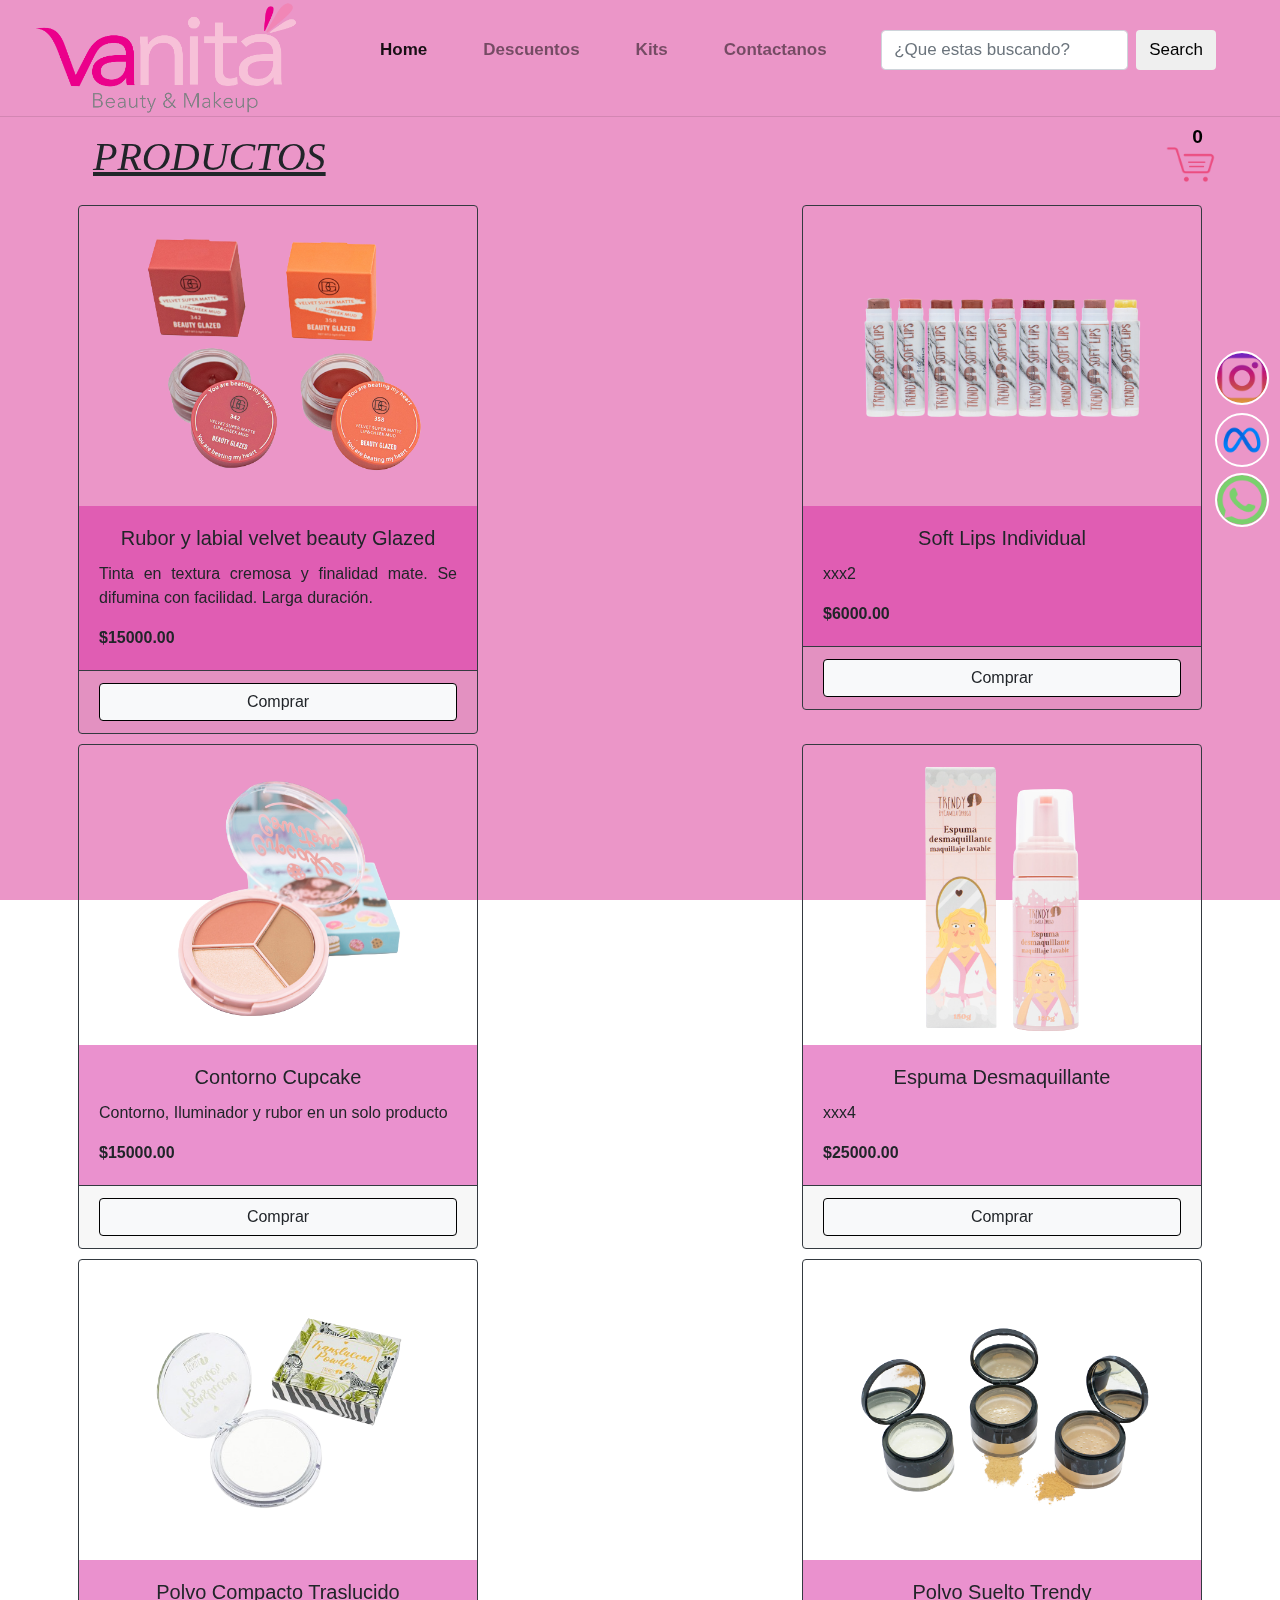
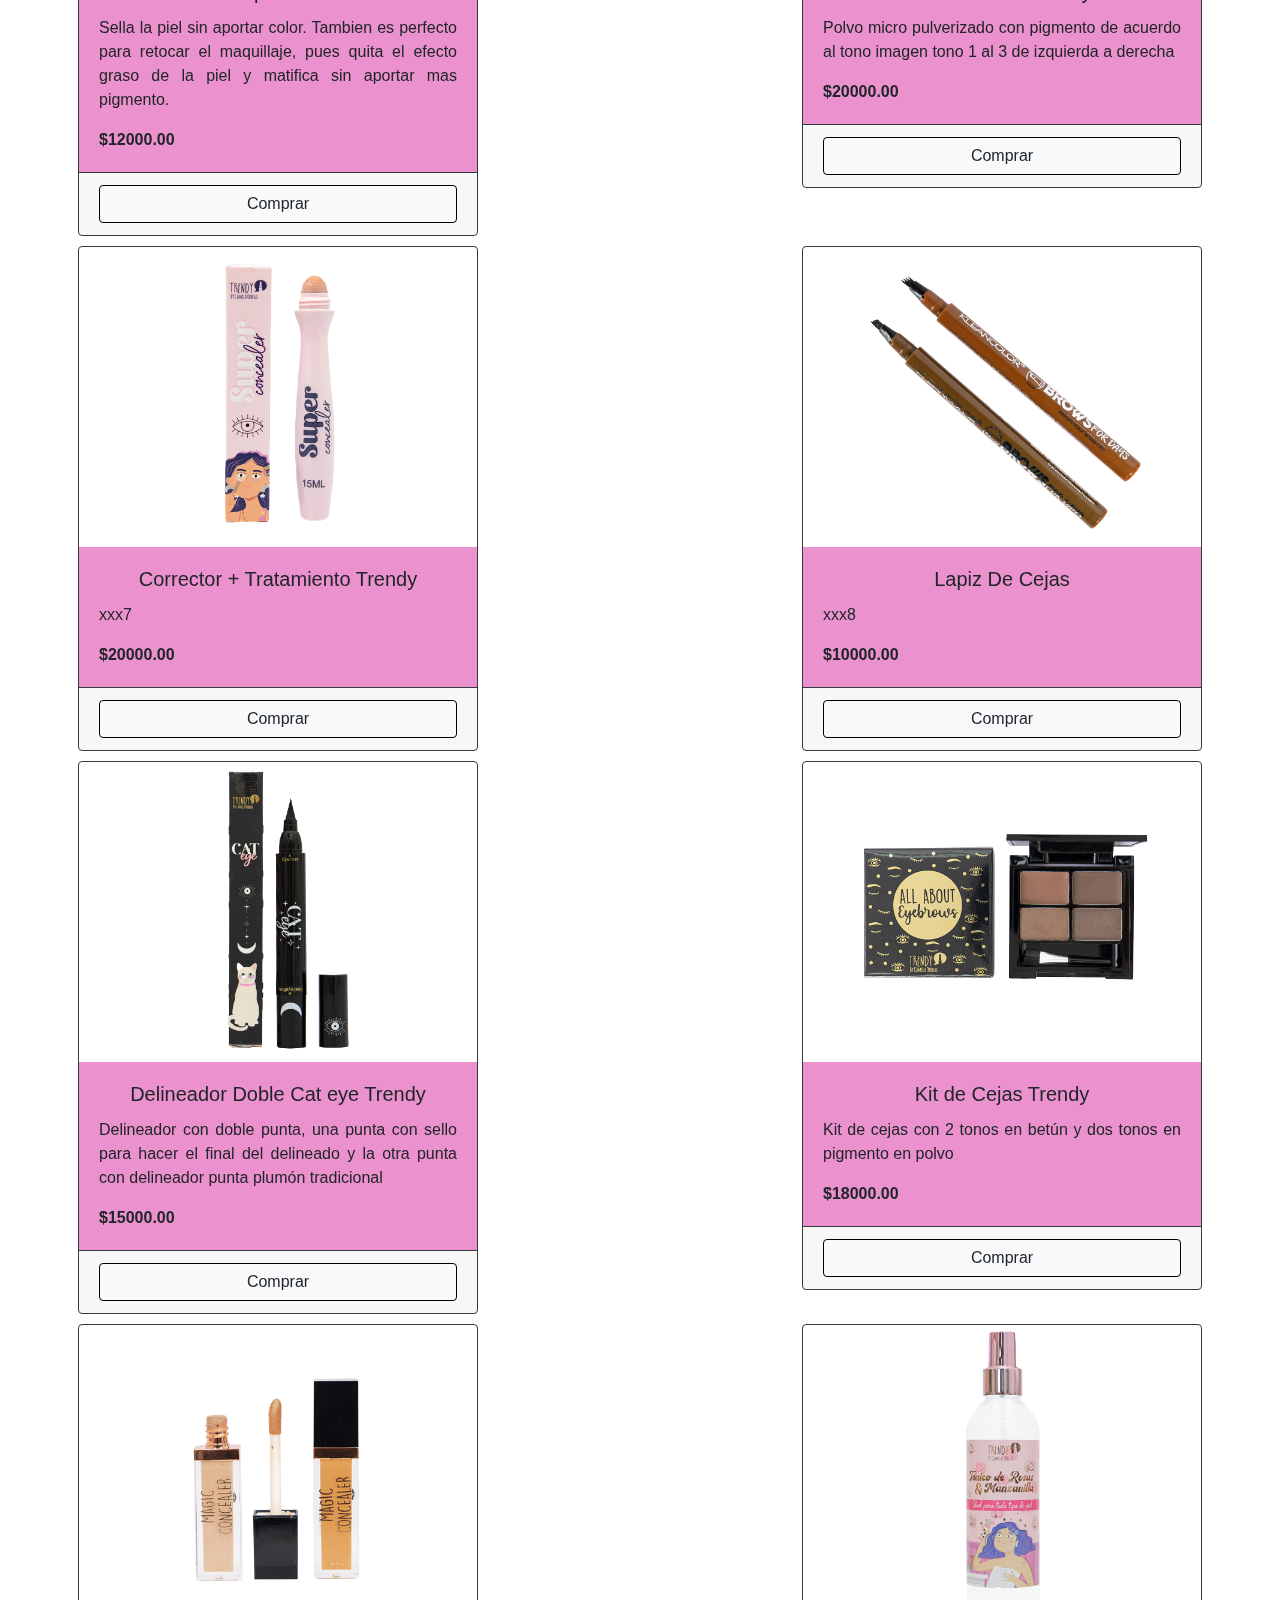
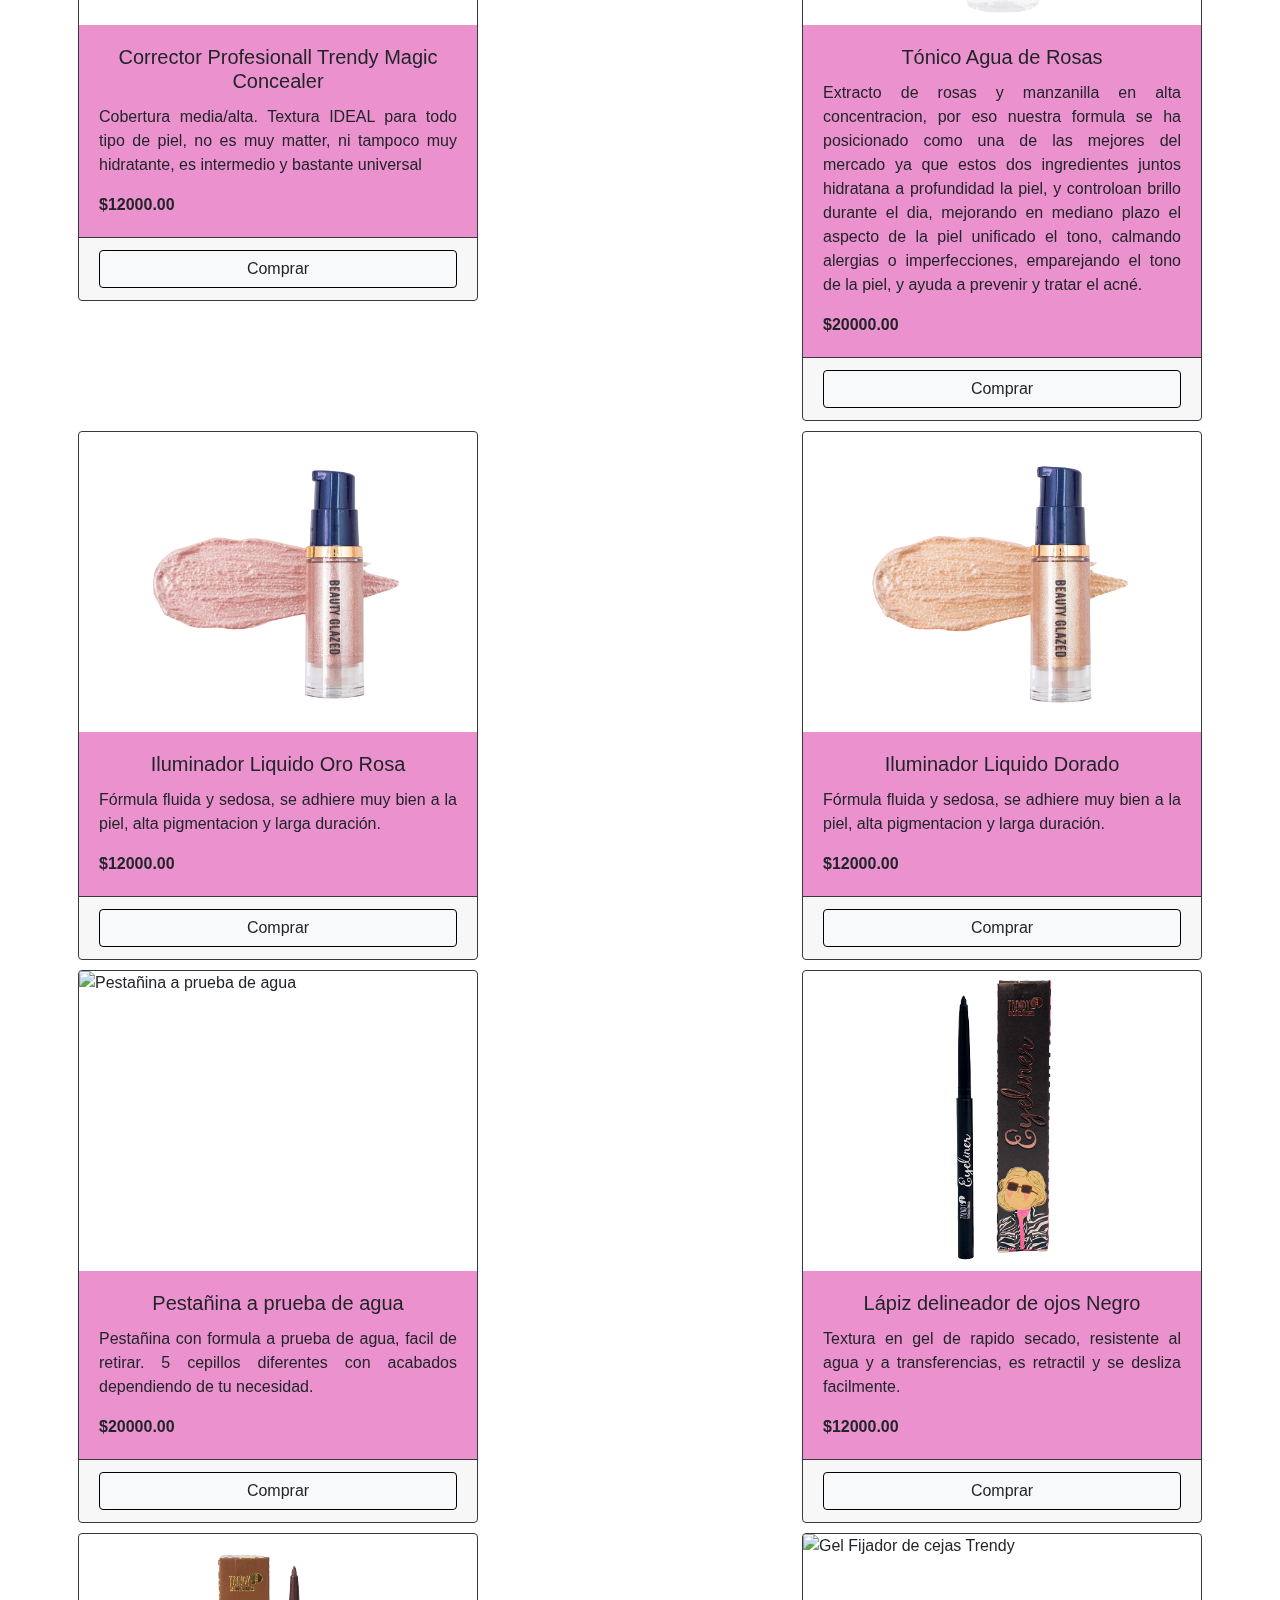
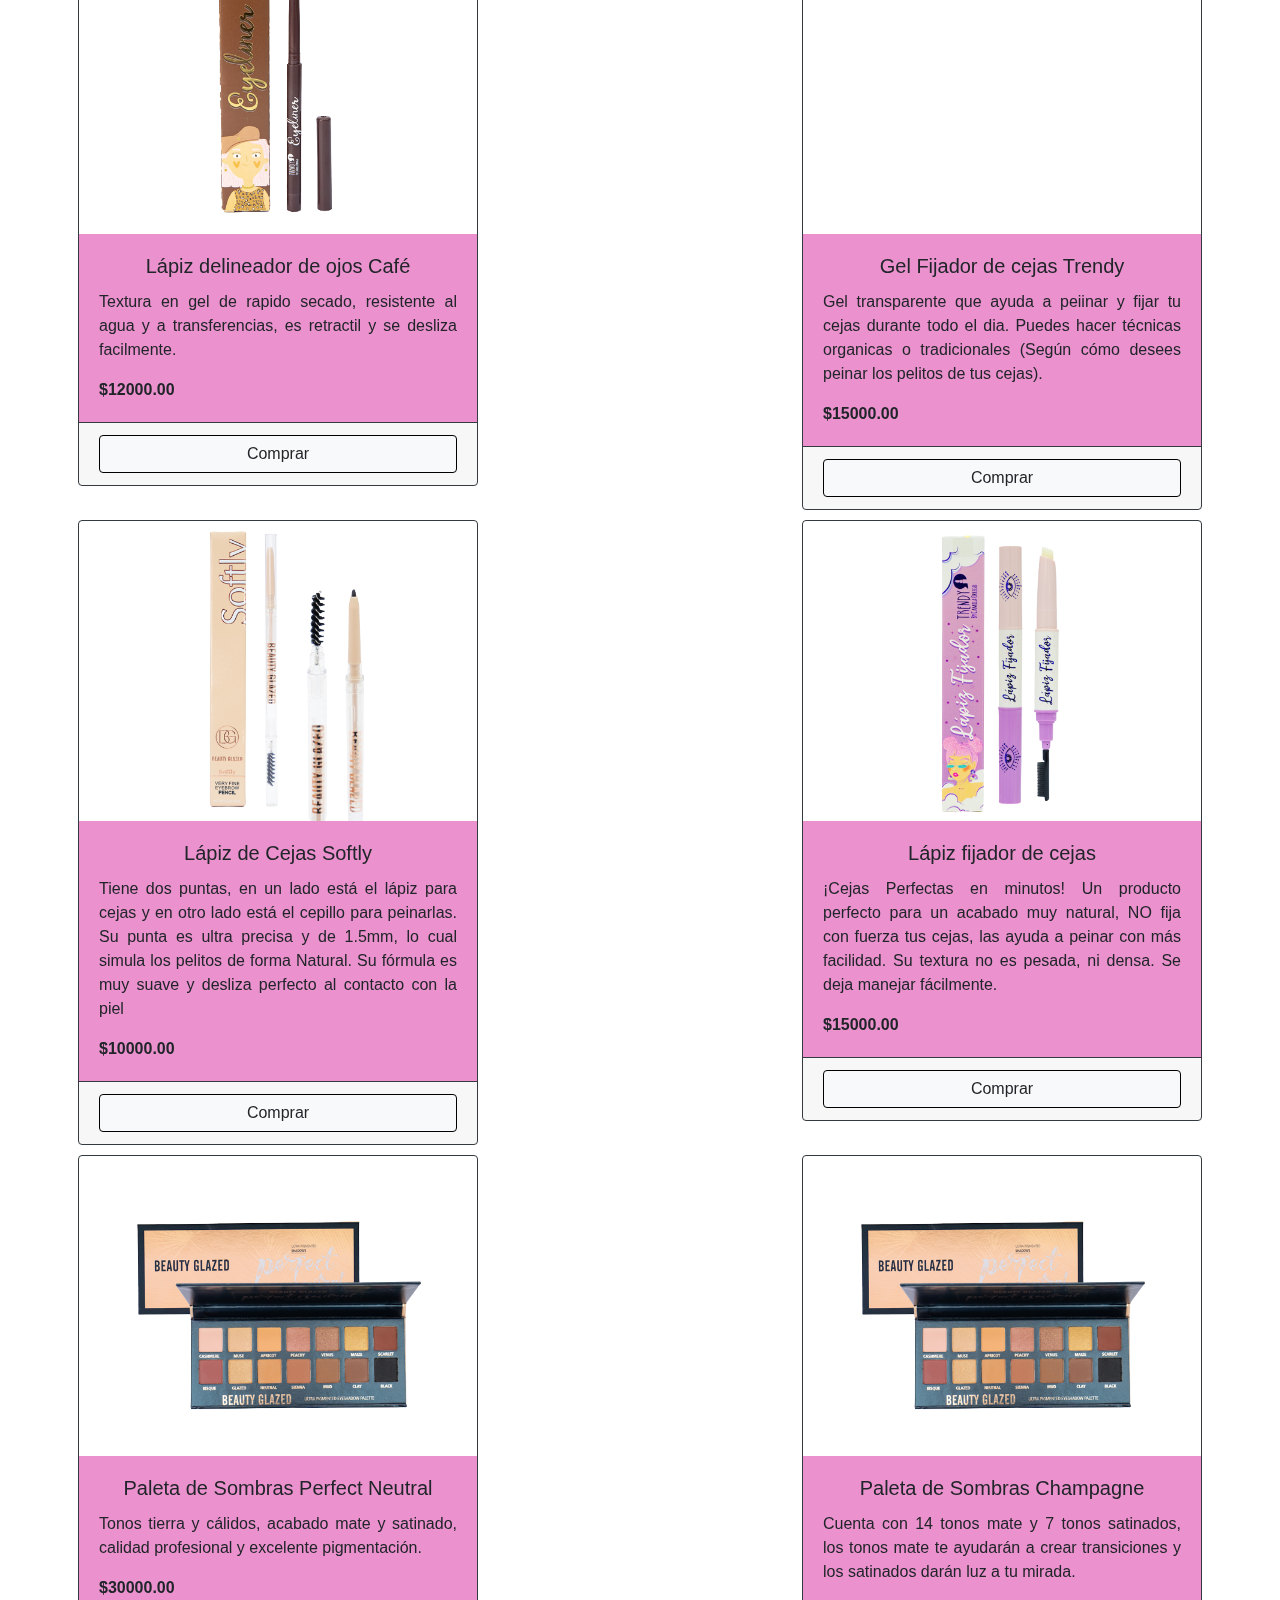
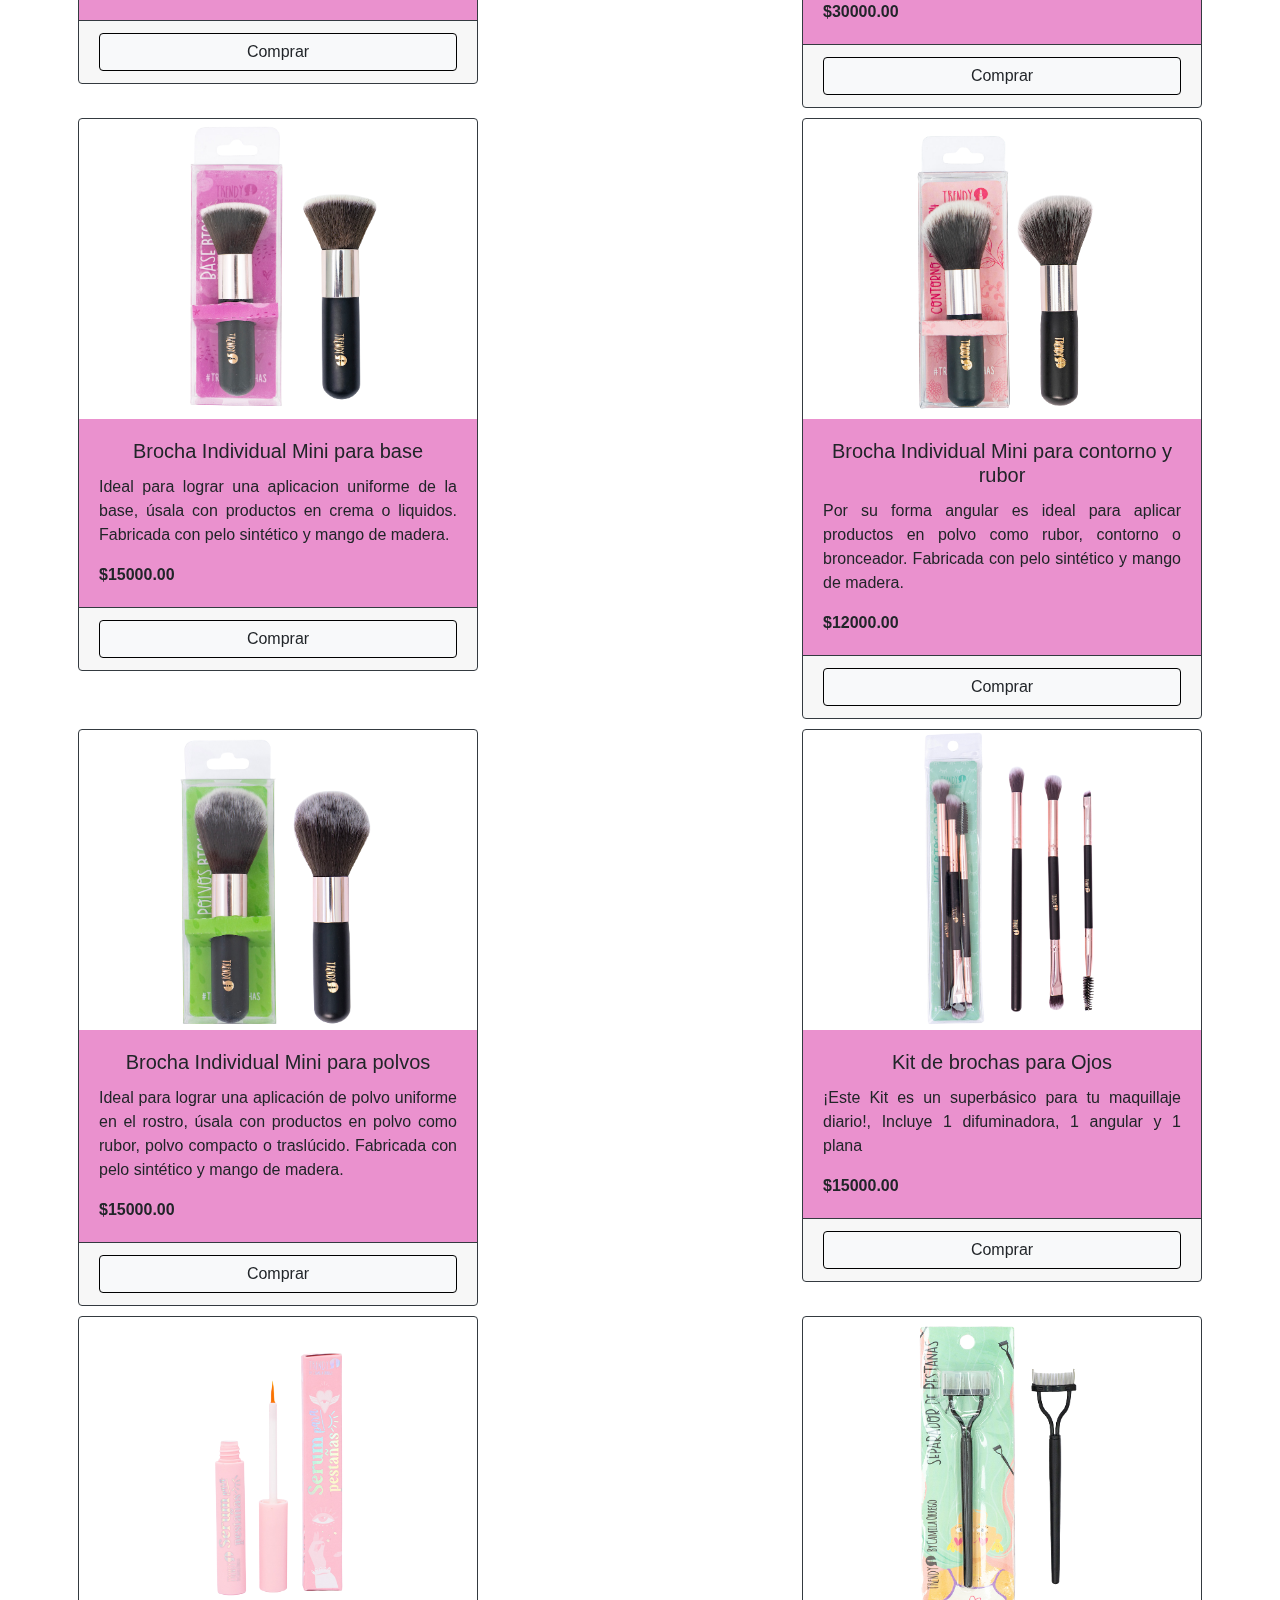
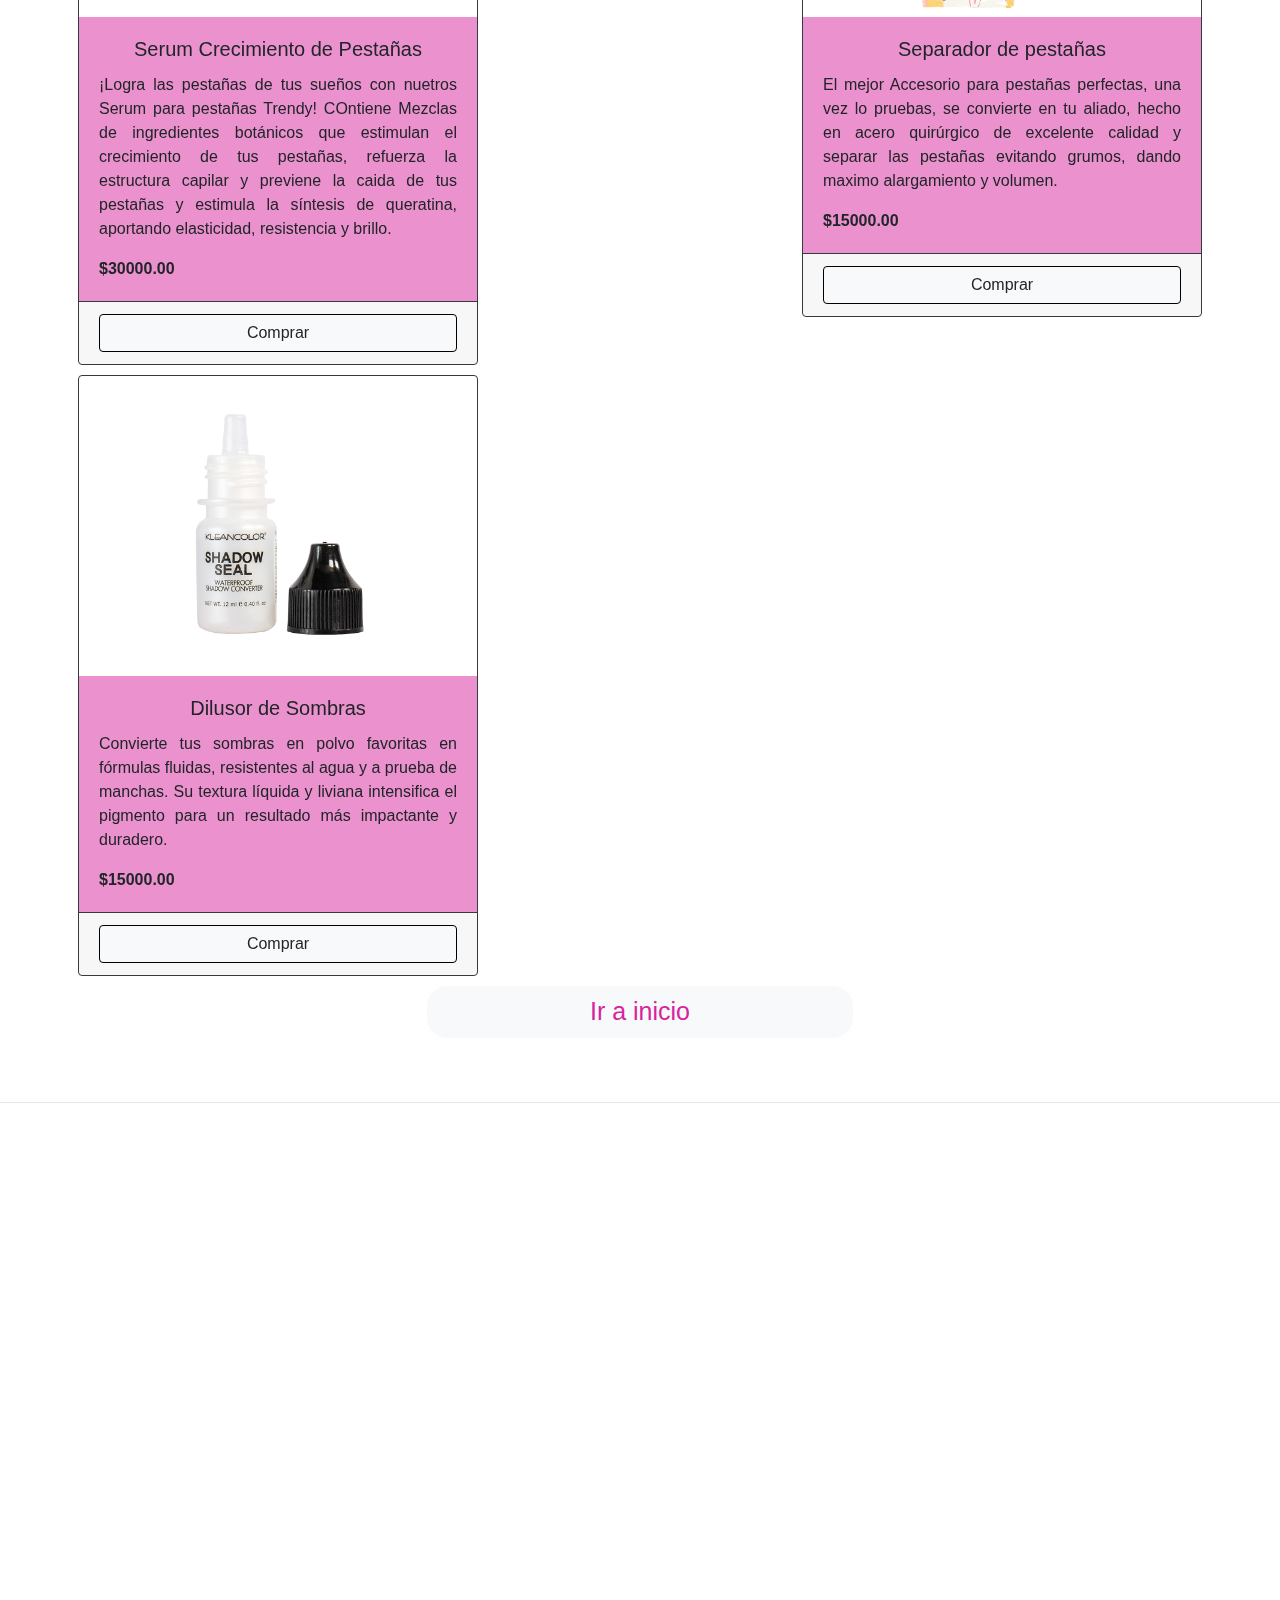
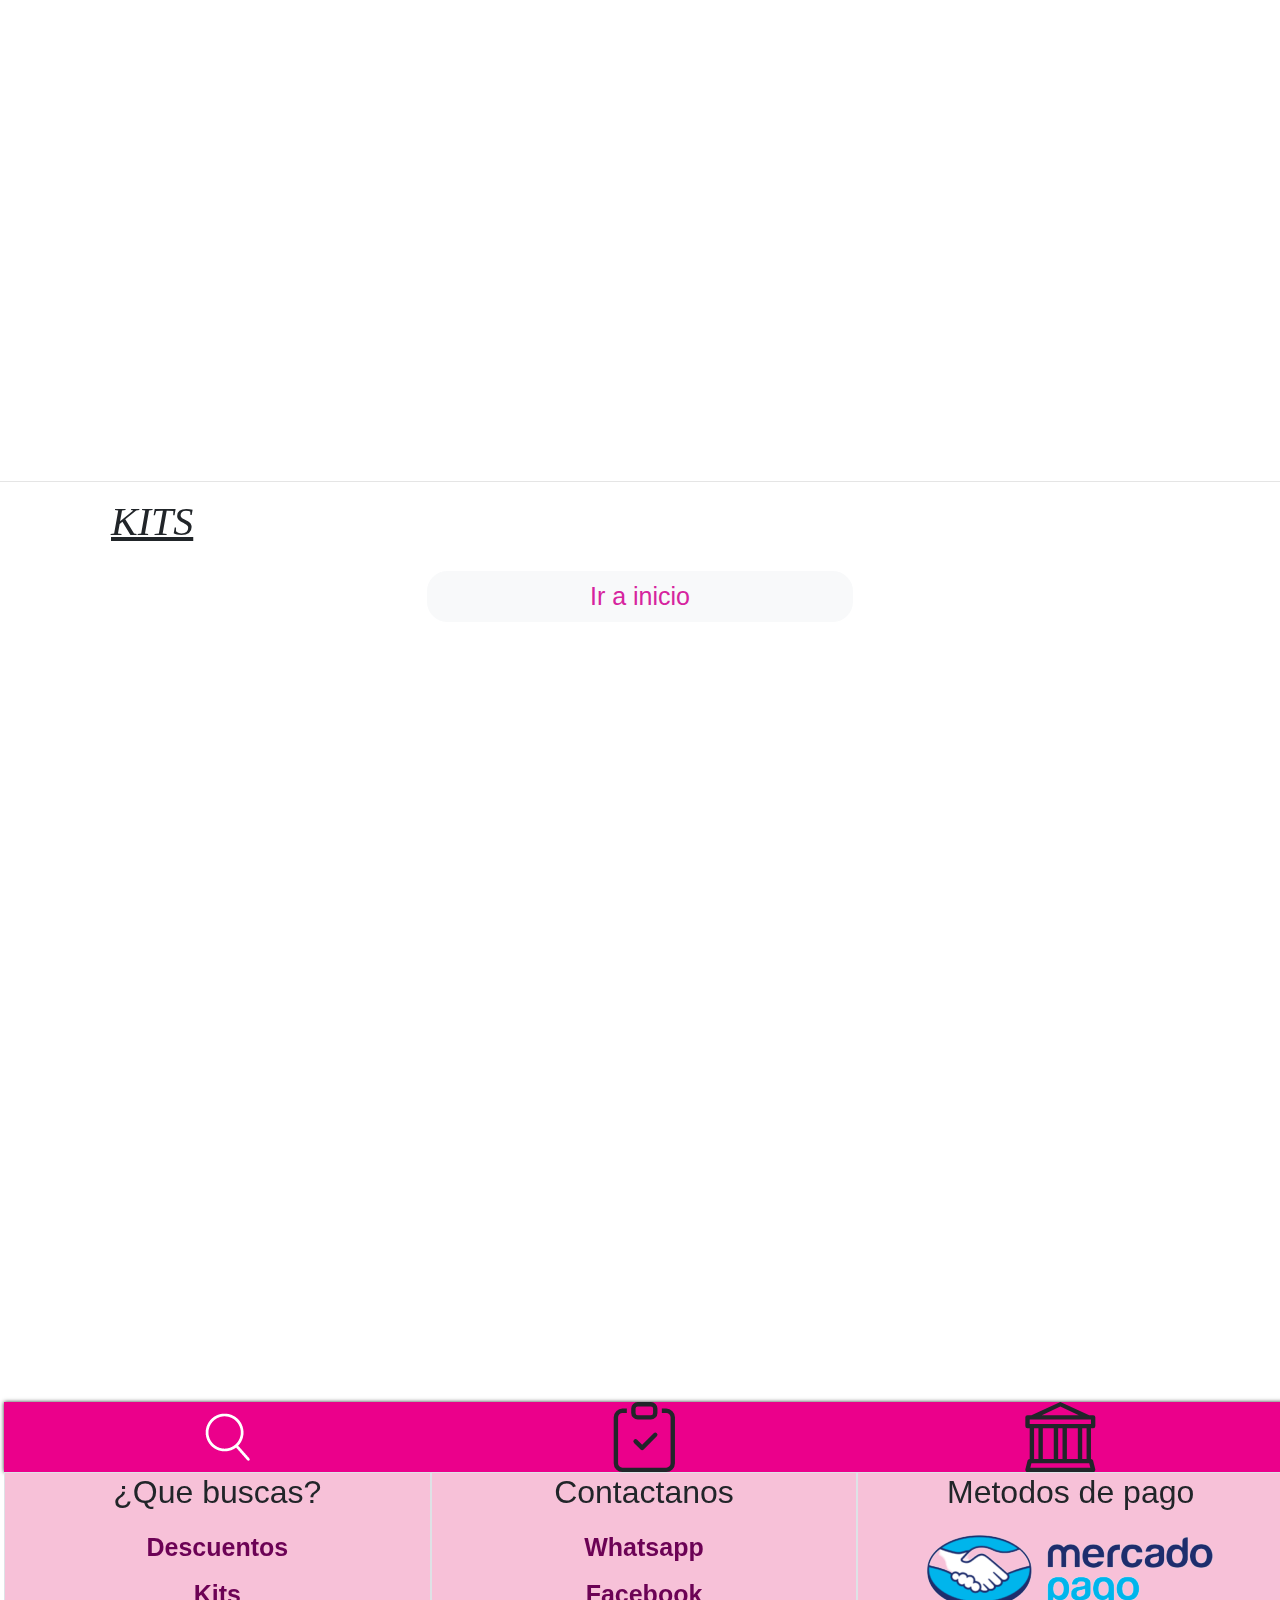
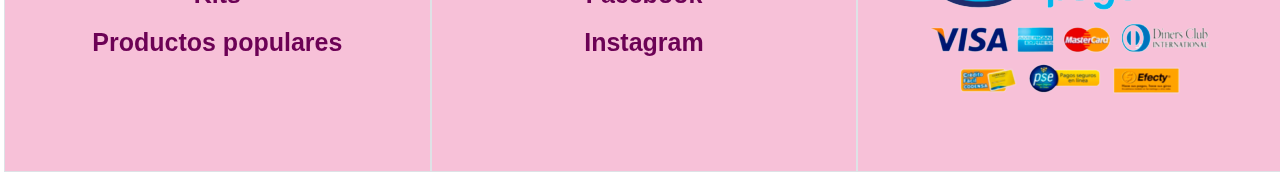
==== productos.html @ 59b14d23 "progress modal" ====
<!DOCTYPE html>
<html lang="en">
  <head>
    <!-- Required meta tags -->
    <meta charset="utf-8" />
    <meta
      name="viewport"
      content="width=device-width, initial-scale=1, shrink-to-fit=no"
    />
    <link rel="stylesheet" href="styles.css" />
    <link rel="stylesheet" href="stylesjsmanipulation.css" />
    <!-- Bootstrap CSS -->
    <link
      rel="stylesheet"
      href="https://cdn.jsdelivr.net/npm/bootstrap@4.0.0/dist/css/bootstrap.min.css"
      integrity="sha384-Gn5384xqQ1aoWXA+058RXPxPg6fy4IWvTNh0E263XmFcJlSAwiGgFAW/dAiS6JXm"
      crossorigin="anonymous"
    />

    <title>Vanita Beauty & Makeup</title>
    <link rel="icon" type="icon" href="./img/vanita insumo-positivo.png" />
  </head>
  <body>
    <!--START MODAL-->

    <!-- <div id="myModal" class="modal fade bd-example-modal-lg" tabindex="-1" role="dialog" aria-labelledby="myLargeModalLabel" aria-hidden="true" data-backdrop="static" data-keyboard="false">
      <div class="modal-dialog modal-xl">
        <div class="row"></div>
        <h2 class="col-11"><i>Carrito de compras</i></h2>
        <span id="cerrarCarrito" class="col-1" data-dismiss="modal" aria-label="close">
          <img src="img/cerrar-40.png"/>
        </span>
        <div class="modal-content">...</div>
        
        <p class="precioProducto">
          Precio Total: $<span id="precioTotal">0</span>
        </p>
        <button id="vaciar-carrito" class="boton-agregar">Vaciar Carrito</button>
      </div>
      
    </div> -->
    <div
      class="modal fade"
      id="exampleModal"
      tabindex="-1"
      aria-labelledby="exampleModalLabel"
      aria-hidden="true"
    >
      <div class="modal-dialog">
        <div class="modal-content">
          <div class="modal-header">
            <h5 class="modal-title" id="exampleModalLabel">Modal title</h5>
            <button
              type="button"
              class="btn-close"
              data-bs-dismiss="modal"
              aria-label="Close"
            ></button>
          </div>
          <div class="modal-body">...</div>
          <div class="modal-footer">
            <button
              type="button"
              class="btn btn-secondary"
              data-bs-dismiss="modal"
            >
              Close
            </button>
            <button type="button" class="btn btn-primary">Save changes</button>
          </div>
        </div>
      </div>
    </div>

    <!--END MODAL-->
    <!--BACKGROUND ANIMATION-->
    <ul class="background">
      <li></li>
      <li></li>
      <li></li>
      <li></li>
      <li></li>
      <li></li>
    </ul>
    <!-- END BACKGROUND ANIMATION-->
    <!--NAVBAR WITH THE LOGO-->
    <nav id="nav" class="navbar navbar-expand-lg navbar-light">
      <img
        id="logo"
        src="./img/vanita_negativo.png"
        class="navbar-brand"
        href="#"
      />
      <button
        class="navbar-toggler"
        type="button"
        data-toggle="collapse"
        data-target="#navbarSupportedContent"
        aria-controls="navbarSupportedContent"
        aria-expanded="false"
        aria-label="Toggle navigation"
      >
        <span class="navbar-toggler-icon"></span>
      </button>

      <div class="collapse navbar-collapse" id="navbarSupportedContent">
        <ul class="navbar-nav mr-auto">
          <li class="nav-item active">
            <a class="nav-link" href="index.html"
              >Home <span class="sr-only">(current)</span></a
            >
          </li>
          <li class="nav-item">
            <a class="nav-link" href="#descuentos">Descuentos</a>
          </li>
          <li class="nav-item">
            <a class="nav-link" href="#kits">Kits</a>
          </li>
          <li class="nav-item">
            <a class="nav-link" href="#contact">Contactanos</a>
          </li>
        </ul>
        <form id="search" class="row form-inline my-2 my-lg-0 mr-5">
          <input
            class="form-control mr-sm-2"
            type="search"
            placeholder="¿Que estas buscando?"
            aria-label="Search"
          />
          <button class="btn my-2 my-sm-0" type="submit">Search</button>
        </form>
      </div>
    </nav>
    <!--END OF NAVBAR-->
    <!--SOCIAL MEDIA ICONS-->
    <div>
      <aside id="insta" onclick="instaLink()" class="icons">
        <img
          src="./img\instagram.png"
          class="icon icon--instagram"
          alt="intagram"
        />
        <i class="ri-instagram-line"></i>
      </aside>
      <aside id="meta" class="icons">
        <img src="./img/meta.png" class="icon icon--meta" alt="meta" />
        <i class="ri-meta-line"></i>
      </aside>
      <aside id="whatsapp" onclick="whatsappLink()" class="icons">
        <img
          src="./img/whatsapp.png"
          class="icon icon--whatsapp"
          alt="whatsapp"
        />
        <i class="ri-whatsapp-line"></i>
      </aside>
    </div>
    <!-- END SOCIAL MEDIA ICONS-->
    <hr />
    <!--MAIN PART OF THE PAGE-->

    <div class="container-fluid">
      <div class="row d-flex mr-5 ml-5">
        <div class="col-12 d-flex">
          <h1 class="col-11 mb-4 title">PRODUCTOS</h1>
          <!--Button carrito para abrir modal-->
          <button
            type="button"
            data-bs-toggle="modal"
            data-bs-target="#exampleModal"
            class="col-1 border-none d-flex flex-column justify-content-center align-items-center"
            id="shopping-car-button"
          >
            <span id="shopping-counter" class="mt-4">0</span>
            <img id="shopping-car" class="btn" src="/img/carrito.png" />
          </button>
          <!--Button carrito para abrir modal-->
        </div>
        <div id="container" class="card-group col-12"></div>
      </div>
      <div class="row">
        <a
          id="products-return"
          class="btn btn-light mx-auto col-4 mb-5"
          href="#nav"
          >Ir a inicio</a
        >
      </div>
    </div>

    <hr />
    <!--END OF MAIN PART-->
    <!--DISCOUNT-->
    <div id="descuentos" class="container-fluid hidden">
      <div class="row">
        <div class="col-12 d-flex mb-3 ml-5">
          <h1 class="col-11 d-flex hidden title">DESCUENTOS</h1>
        </div>
        <div id="discount1" class="col-6"></div>
        <div id="discount2" class="col-6 hidden"></div>
      </div>
      <div class="row mt-2">
        <a
          id="discount-return"
          class="btn btn-light mx-auto col-4 mt-3 mb-1"
          href="#nav"
          >Ir a inicio</a
        >
      </div>
    </div>
    <!--END DISCOUNTS-->
    <hr />
    <!--START KITS-->
    <div id="kits" class="container-fluid">
      <div class="row">
        <div class="col-9 d-flex ml-5">
          <h1 class="ml-5 title">KITS</h1>
        </div>
        <div id="kit1" class="col-4"></div>
        <div id="kit2" class="col-4"></div>
        <div id="kit3" class="col-4"></div>
      </div>
      <div class="row">
        <a
          id="kits-return"
          class="btn btn-light mx-auto col-4 mt-3 mb-5"
          href="#nav"
          >Ir a inicio</a
        >
      </div>
    </div>
    <!--END KITS-->
    <!--FOOTER-->
    <div id="contact" class="container-fluid m-1">
      <div class="row">
        <div id="footer" class="col-12">
          <img class="" id="lupa" src="./img/lupa-b.png" alt="lupa" />
          <svg
            id="clipboard"
            xmlns="http://www.w3.org/2000/svg"
            width="16"
            height="16"
            fill="currentColor"
            class="bi bi-clipboard-check col-4"
            viewBox="0 0 16 16"
          >
            <path
              fill-rule="evenodd"
              d="M10.854 7.146a.5.5 0 0 1 0 .708l-3 3a.5.5 0 0 1-.708 0l-1.5-1.5a.5.5 0 1 1 .708-.708L7.5 9.793l2.646-2.647a.5.5 0 0 1 .708 0z"
            />
            <path
              d="M4 1.5H3a2 2 0 0 0-2 2V14a2 2 0 0 0 2 2h10a2 2 0 0 0 2-2V3.5a2 2 0 0 0-2-2h-1v1h1a1 1 0 0 1 1 1V14a1 1 0 0 1-1 1H3a1 1 0 0 1-1-1V3.5a1 1 0 0 1 1-1h1v-1z"
            />
            <path
              d="M9.5 1a.5.5 0 0 1 .5.5v1a.5.5 0 0 1-.5.5h-3a.5.5 0 0 1-.5-.5v-1a.5.5 0 0 1 .5-.5h3zm-3-1A1.5 1.5 0 0 0 5 1.5v1A1.5 1.5 0 0 0 6.5 4h3A1.5 1.5 0 0 0 11 2.5v-1A1.5 1.5 0 0 0 9.5 0h-3z"
            />
          </svg>
          <svg
            id="bank"
            xmlns="http://www.w3.org/2000/svg"
            fill="currentColor"
            class="bi bi-bank col-4"
            viewBox="0 0 16 16"
          >
            <path
              d="m8 0 6.61 3h.89a.5.5 0 0 1 .5.5v2a.5.5 0 0 1-.5.5H15v7a.5.5 0 0 1 .485.38l.5 2a.498.498 0 0 1-.485.62H.5a.498.498 0 0 1-.485-.62l.5-2A.501.501 0 0 1 1 13V6H.5a.5.5 0 0 1-.5-.5v-2A.5.5 0 0 1 .5 3h.89L8 0ZM3.777 3h8.447L8 1 3.777 3ZM2 6v7h1V6H2Zm2 0v7h2.5V6H4Zm3.5 0v7h1V6h-1Zm2 0v7H12V6H9.5ZM13 6v7h1V6h-1Zm2-1V4H1v1h14Zm-.39 9H1.39l-.25 1h13.72l-.25-1Z"
            />
          </svg>
        </div>
        <div id="footerbody" class="row col-12 m-0 p-0">
          <div class="border col-4 text-center">
            <h2 class="pb-2">¿Que buscas?</h2>
            <ul>
              <li>Descuentos</li>
              <li>Kits</li>
              <li>Productos populares</li>
            </ul>
          </div>
          <div class="border col-4 text-center">
            <div>
              <h2 class="pb-2">Contactanos</h2>
              <ul>
                <li>Whatsapp</li>
                <li>Facebook</li>
                <li>Instagram</li>
              </ul>
            </div>
          </div>

          <div class="border col-4 text-center">
            <h2 class="pb-2">Metodos de pago</h2>
            <img src="./img/metodosdepago.png" alt="formasdepago" />
          </div>
        </div>
      </div>
    </div>
    <!--FOOTER-->
    <!-- Optional JavaScript -->
    <!-- jQuery first, then Popper.js, then Bootstrap JS -->
    <script src="modal.js"></script>
    <script src="script.js"></script>
    <script
      src="https://code.jquery.com/jquery-3.2.1.slim.min.js"
      integrity="sha384-KJ3o2DKtIkvYIK3UENzmM7KCkRr/rE9/Qpg6aAZGJwFDMVNA/GpGFF93hXpG5KkN"
      crossorigin="anonymous"
    ></script>
    <script
      src="https://cdn.jsdelivr.net/npm/popper.js@1.12.9/dist/umd/popper.min.js"
      integrity="sha384-ApNbgh9B+Y1QKtv3Rn7W3mgPxhU9K/ScQsAP7hUibX39j7fakFPskvXusvfa0b4Q"
      crossorigin="anonymous"
    ></script>
    <script
      src="https://cdn.jsdelivr.net/npm/bootstrap@4.0.0/dist/js/bootstrap.min.js"
      integrity="sha384-JZR6Spejh4U02d8jOt6vLEHfe/JQGiRRSQQxSfFWpi1MquVdAyjUar5+76PVCmYl"
      crossorigin="anonymous"
    ></script>
  </body>
</html>
---- styles.css ----
:root{
  --color-oscuro: #eb008b;
  --color-claro: #c90175;
  
}
html{
  scroll-behavior:smooth;
  font-family:Georgia, 'Times New Roman', Times, serif;
}

body {
  overflow-x: hidden;
  /*background-image: url("data:image/svg+xml,%3Csvg xmlns='http://www.w3.org/2000/svg' width='100%25' height='100%25' viewBox='0 0 1600 1200'%3E%3Cdefs%3E%3ClinearGradient id='a' x1='0' x2='0' y1='0' y2='100%25' gradientUnits='userSpaceOnUse'%3E%3Cstop offset='0' stop-color='%23c399e4'/%3E%3Cstop offset='0.02' stop-color='%23cccccc'/%3E%3Cstop offset='0.02' stop-color='%23b375ef'/%3E%3Cstop offset='0.032' stop-color='%23cccccc'/%3E%3Cstop offset='0.032' stop-color='%23d15bf6'/%3E%3Cstop offset='0.056' stop-color='%23cccccc'/%3E%3Cstop offset='0.056' stop-color='%23cc93e6'/%3E%3Cstop offset='0.07' stop-color='%23cccccc'/%3E%3Cstop offset='0.07' stop-color='%23be95e5'/%3E%3Cstop offset='0.1' stop-color='%23cccccc'/%3E%3Cstop offset='0.1' stop-color='%23c9c4d1'/%3E%3Cstop offset='0.126' stop-color='%23cccccc'/%3E%3Cstop offset='0.126' stop-color='%23bda7de'/%3E%3Cstop offset='0.142' stop-color='%23cccccc'/%3E%3Cstop offset='0.142' stop-color='%23d0afda'/%3E%3Cstop offset='0.159' stop-color='%23cccccc'/%3E%3Cstop offset='0.159' stop-color='%23b389e9'/%3E%3Cstop offset='0.17' stop-color='%23cccccc'/%3E%3Cstop offset='0.17' stop-color='%23d952f8'/%3E%3Cstop offset='0.197' stop-color='%23cccccc'/%3E%3Cstop offset='0.197' stop-color='%23c652f8'/%3E%3Cstop offset='0.218' stop-color='%23cccccc'/%3E%3Cstop offset='0.218' stop-color='%23c9b6d7'/%3E%3Cstop offset='0.239' stop-color='%23cccccc'/%3E%3Cstop offset='0.239' stop-color='%23ccbcd4'/%3E%3Cstop offset='0.254' stop-color='%23cccccc'/%3E%3Cstop offset='0.254' stop-color='%23cd29fd'/%3E%3Cstop offset='0.283' stop-color='%23cccccc'/%3E%3Cstop offset='0.283' stop-color='%23c9bbd5'/%3E%3Cstop offset='0.294' stop-color='%23cccccc'/%3E%3Cstop offset='0.294' stop-color='%23ba4ff8'/%3E%3Cstop offset='0.305' stop-color='%23cccccc'/%3E%3Cstop offset='0.305' stop-color='%23c736fc'/%3E%3Cstop offset='0.332' stop-color='%23cccccc'/%3E%3Cstop offset='0.332' stop-color='%23cdbfd3'/%3E%3Cstop offset='0.346' stop-color='%23cccccc'/%3E%3Cstop offset='0.346' stop-color='%23ca9ee2'/%3E%3Cstop offset='0.362' stop-color='%23cccccc'/%3E%3Cstop offset='0.362' stop-color='%23cac6cf'/%3E%3Cstop offset='0.381' stop-color='%23cccccc'/%3E%3Cstop offset='0.381' stop-color='%23d644fa'/%3E%3Cstop offset='0.415' stop-color='%23cccccc'/%3E%3Cstop offset='0.415' stop-color='%23c3abdd'/%3E%3Cstop offset='0.428' stop-color='%23cccccc'/%3E%3Cstop offset='0.428' stop-color='%23c7bbd5'/%3E%3Cstop offset='0.442' stop-color='%23cccccc'/%3E%3Cstop offset='0.442' stop-color='%23cbc6cf'/%3E%3Cstop offset='0.456' stop-color='%23cccccc'/%3E%3Cstop offset='0.456' stop-color='%23bf8de8'/%3E%3Cstop offset='0.498' stop-color='%23cccccc'/%3E%3Cstop offset='0.498' stop-color='%23d572f0'/%3E%3Cstop offset='0.511' stop-color='%23cccccc'/%3E%3Cstop offset='0.511' stop-color='%23c8bcd4'/%3E%3Cstop offset='0.532' stop-color='%23cccccc'/%3E%3Cstop offset='0.532' stop-color='%23c9b5d8'/%3E%3Cstop offset='0.541' stop-color='%23cccccc'/%3E%3Cstop offset='0.541' stop-color='%23c679ee'/%3E%3Cstop offset='0.56' stop-color='%23cccccc'/%3E%3Cstop offset='0.56' stop-color='%23c562f4'/%3E%3Cstop offset='0.581' stop-color='%23cccccc'/%3E%3Cstop offset='0.581' stop-color='%23b900ff'/%3E%3Cstop offset='0.6' stop-color='%23cccccc'/%3E%3Cstop offset='0.6' stop-color='%23c34af9'/%3E%3Cstop offset='0.618' stop-color='%23cccccc'/%3E%3Cstop offset='0.618' stop-color='%23ce83eb'/%3E%3Cstop offset='0.656' stop-color='%23cccccc'/%3E%3Cstop offset='0.656' stop-color='%23c272f0'/%3E%3Cstop offset='0.679' stop-color='%23cccccc'/%3E%3Cstop offset='0.679' stop-color='%23c999e4'/%3E%3Cstop offset='0.689' stop-color='%23cccccc'/%3E%3Cstop offset='0.689' stop-color='%23be9fe1'/%3E%3Cstop offset='0.720' stop-color='%23cccccc'/%3E%3Cstop offset='0.720' stop-color='%23cf36fc'/%3E%3Cstop offset='0.734' stop-color='%23cccccc'/%3E%3Cstop offset='0.734' stop-color='%23c6b4d8'/%3E%3Cstop offset='0.748' stop-color='%23cccccc'/%3E%3Cstop offset='0.748' stop-color='%23be83eb'/%3E%3Cstop offset='0.764' stop-color='%23cccccc'/%3E%3Cstop offset='0.764' stop-color='%23c9b3d9'/%3E%3Cstop offset='0.788' stop-color='%23cccccc'/%3E%3Cstop offset='0.788' stop-color='%23cfb1da'/%3E%3Cstop offset='0.808' stop-color='%23cccccc'/%3E%3Cstop offset='0.808' stop-color='%23bf7fec'/%3E%3Cstop offset='0.831' stop-color='%23cccccc'/%3E%3Cstop offset='0.831' stop-color='%23cac4d1'/%3E%3Cstop offset='0.856' stop-color='%23cccccc'/%3E%3Cstop offset='0.856' stop-color='%23bd47f9'/%3E%3Cstop offset='0.872' stop-color='%23cccccc'/%3E%3Cstop offset='0.872' stop-color='%23a65bf6'/%3E%3Cstop offset='0.894' stop-color='%23cccccc'/%3E%3Cstop offset='0.894' stop-color='%23af62f4'/%3E%3Cstop offset='0.914' stop-color='%23cccccc'/%3E%3Cstop offset='0.914' stop-color='%23d466f3'/%3E%3Cstop offset='0.942' stop-color='%23cccccc'/%3E%3Cstop offset='0.942' stop-color='%23cfa6df'/%3E%3Cstop offset='0.957' stop-color='%23cccccc'/%3E%3Cstop offset='0.957' stop-color='%23d083eb'/%3E%3Cstop offset='0.973' stop-color='%23cccccc'/%3E%3Cstop offset='0.973' stop-color='%23c429fd'/%3E%3Cstop offset='1' stop-color='%23cccccc'/%3E%3Cstop offset='1' stop-color='%23b86ef1'/%3E%3C/linearGradient%3E%3C/defs%3E%3Crect fill='url(%23a)' x='0' y='0' width='100%25' height='100%25'/%3E%3C/svg%3E");
  background-attachment: fixed;*/
  background-size: cover;
}
@keyframes cube {
  from {
    transform: scale(0) rotate(0deg) translate(-50%, -50%);
    opacity: 1;
  }
  to {
    transform: scale(20) rotate(960deg) translate(-50%, -50%);
    opacity: 0;
  }
}

.background {
  position: fixed;
  width: 100vw;
  height: 100vh;
  top: 0;
  left: 0;
  margin: 0;
  padding: 0;
  background: #eb96c8;
  overflow: hidden;
}
.background li {
  position: absolute;
  top: 80vh;
  left: 45vw;
  width: 10px;
  height: 10px;
  border: solid 1px #a40060;
  color: transparent;
  transform-origin: top left;
  transform: scale(0) rotate(0deg) translate(-50%, -50%);
  animation: cube 12s ease-in forwards infinite;
}
undefined .background li:nth-child(0) {
  animation-delay: 0s;
  left: 75vw;
  top: 40vh;
}

.background li:nth-child(1) {
  animation-delay: 2s;
  left: 58vw;
  top: 69vh;
}

.background li:nth-child(2) {
  animation-delay: 4s;
  left: 14vw;
  top: 92vh;
  border-color: #c90175;
}

.background li:nth-child(3) {
  animation-delay: 6s;
  left: 38vw;
  top: 52vh;
  border-color: #c90175;
}

.background li:nth-child(4) {
  animation-delay: 8s;
  left: 46vw;
  top: 32vh;
}

.background li:nth-child(5) {
  animation-delay: 10s;
  left: 86vw;
  top: 88vh;
}

/*NAVBAR*/
nav {
  height: 100px;
}

#logo {
  margin-top: 15px;
  width: 300px;
  justify-content: stretch;
  transition: all 300ms;
}

#logo:hover {
  transform: scalex(1.3);
}
nav div ul li {
  margin-left: 40px;
  font-size: 17px;
  font-weight: bold;
}
nav div ul li a {
  transition: all 300ms;
}
nav div ul li a:hover {
  transform: scale(1.5);
}
#dropdown a:hover {
  transform: scale(1);
  background-color: #be91acc4 !important;
}
#search input {
  font-size: 17px;
}
#search button {
  font-size: 17px;
}
/*END NAVBAR*/
/*CAROUSEL*/
#carouselExampleIndicators {
  height: 82vh;
}
#carousel {
  margin-top: 20px;
}
#carousel div img {
  height: 600px;
  width: 300px;
  object-fit: contain;
  transition: all 300ms;
}
#carousel div img:hover {
  transform: scalex(1.2);
}
.carousel-indicators li {
  background-color: #fff !important;
}
.carousel-indicators .active {
  background-color: black !important;
}
.carousel-control-next-icon,
.carousel-control-prev-icon {
  height: 35px !important;
  width: 35px !important;
  transition: all 300ms;
}
.carousel-control-next-icon:hover,
.carousel-control-prev-icon:hover {
  transform: scale(1.3) !important;
  background-color: black !important;
}
/*END CAROUSEL*/
/* SOCIAL MEDIA ICONS */
.icons {
  display: flex;
  column-gap: 12px;
  justify-content: right;
}
.icon {
  width: 50px;
  height: 50px;
  text-decoration: none;
  font-size: 26px;
  color: #fff;
  border-radius: 50%;
  outline: 2px solid #fff;
  transition-property: outline-offset, outline-color, background-color;
  transition-duration: 0.25s;
  vertical-align: middle;
  position: fixed;
}

.icon:hover {
  outline-offset: 4px;
  animation: shake 0.25s;
}

.icon:hover i {
  animation: shake 0.25s;
}

.icon--instagram:hover {
  background-image: radial-gradient(
    circle at 30% 107%,
    #fdf497 0%,
    #fdf497 5%,
    #fd5849 45%,
    #d6249e 60%,
    #2859eb 90%
  );
  outline-color: #a02d76;
}
.icon--meta:hover {
  background-color: #1da1f2;
  outline-color: #1da1f2;
}
.icon--whatsapp:hover {
  background-color: #0c6614;
  outline-color: #2ea44f;
}
@keyframes shake {
  10% {
    transform: rotate(15deg);
  }
  20% {
    transform: rotate(-15deg);
  }
  30% {
    transform: rotate(15deg);
  }
  40% {
    transform: rotate(-15deg);
  }
}
aside {
  justify-content: right;
  border: 10px 0px;
  position: fixed;
  left: 99%;
  z-index: 4;
}
#insta {
  margin-top: -7px;
  top: 40%;
  z-index: 4;
}

#meta {
  margin-top: 10px;
  top: 45%;
  z-index: 4;
  object-fit: fill;
}
#whatsapp {
  margin-top: 25px;
  top: 50%;
  z-index: 4;
}

/*END SOCIAL MEDIA ICONS */
/*BOTONES GENERALES Y TEXT GENERAL*/
hr{
  position: relative;
  color: black;
  border: none;
  border-top: 2px solid black;  
}

#return-top, #return-top2, #products-return, #discount-return ,#kits-return{
  border-radius: 20px !important;
} 
#return-top, #return-top2, #products-return, #discount-return, #kits-return{
  color:#d6249e;
  font-size: 25px;
}

#return-top:hover, #return-top2:hover, #products-return:hover, #discount-return:hover, #kits-return:hover{
  background-color:#a40060 ;
  color: white;
  border: 1px solid #a40060;
}

.title{
  text-decoration: underline;
  font-style: italic;
  font-family:Georgia, 'Times New Roman', Times, serif;
}
/*FIN BOTONES GENERALES*/
/*VIDEOS*/
#videoSeccion h1{
  height: 90px;
  font-family:'Trebuchet MS', 'Lucida Sans Unicode', 'Lucida Grande', 'Lucida Sans', Arial, sans-serif;
}
#video1 {
  object-fit:cover;
  height: 600px;
  width: 450px;
  border-radius: 12px;
  box-shadow: 1px 0px 5px black;
}
#video2 {
  object-fit:cover;
  height: 450px;
  width: 100%;
  border-radius: 12px;
  box-shadow: 1px 0px 5px black;
}
#moretutorials {
  display: flex;
  width: 100%;
  justify-content: end;
  align-items: center;
  z-index: 1;
  text-decoration: none;
}

#moretutorials > button {
  display: flex;
  width: 50%;
  justify-content: center;
  align-self: center;
  margin: 20px auto;
  border-radius: 20px !important;
  transition: all 300ms;
}
#moretutorials > button:hover{
  background-color: #a40060;
}

#moretutorials > button > p {
  color:#d6249e;
  align-self: center;
  margin: auto;
  font-size: 30px;
  
}
#moretutorials > button:hover > p{
  color: white;
}

/*END OF TUTORIALS*/
/*POPULAR PRODUCTS*/
#popular{
  display: flex;
  width: 100%;
  height: 70vh;
}
section  img{
  width: 450px;
  flex-grow: 1;
  object-fit: cover;
  opacity: 0.8;
  transition: 2s ease;
   flex-wrap: nowrap;
}
section img:hover{
  cursor: crosshair;
  width: 500px;
  opacity: 1;
  filter: contrast(150%);
  flex-wrap: nowrap;
}

/*END POPULAR PRODUCTS*/

/*FOOTER*/
#footer {
  margin: 0;
  background-color: #eb008b;
  display: flex;
  width: 100%;
  height: 70px;
  overflow: hidden;
  align-items: center;
  justify-content: center;
  box-shadow: 0px 0px 4px #333;
}
#lupa {
  margin: 0 auto;
}

#clipboard {
  display: flex;
  align-self: center;
  justify-content: center;
  height: 100%;
  width: 100%;
}
#bank {
  display: flex;
  align-self: center;
  justify-content: center;
  height: 100%;
  width: 100%;
}
#footerbody {
  height: 300px;
  background-color: #f7c1d8;
}
#footerbody div ul {
  padding-left: 0px;
}

#footerbody div ul li {
  list-style: none;
  transition: all 300ms;
  margin-top: 10px;
  font-size: 25px;
  font-weight: bold;
  color: #6c0255;
}
#footerbody div ul li:hover {
  transform: scaleX(1.2);
  cursor: pointer;
  color: #eb008b;
}

/*VISIBILITY ANIMATION*/
.hidden{
    opacity: 0;
    filter: blur(5px);
    transform: translateY(40%);
    transition: all 2s;
}

.show{
  opacity: 1;
  filter: blur(0);
  transform: translateY(0);
}

/* .logo:nth-child(0){
  transition-delay: ;
} 
.logo:nth-child(2){
  transition-delay: 300ms;
}
.logo:nth-child(3){
  transition-delay: 500ms;
}
.logo:nth-child(4){
  transition-delay: 600ms;
}  */


/*END VISIBILITY ANIMATION*/

/*START KITS*/
#kits{
  height: 100vh;
}
/*END KITS*/
---- stylesjsmanipulation.css ----
/*CARDS*/
#container{
    height: auto;
    display: flex;
    overflow: hidden;
    flex-wrap: wrap;
    justify-content: space-between;
}
#shopping-car-button{
    /* position: fixed; */
    margin-left: 35px;
    width: 7px;
    height: 30px;
    border-radius: 50%;
    background-color: transparent;
    border: 0px;
    cursor: pointer;
}
 #shopping-car{
    /* position: absolute;
    top:40%;
    left:-80%; */
    object-fit: contain; 
    height: 65px;
    z-index: 1;
    margin-top: -20px;
    
} 
#shopping-counter{
    position: relative;
    font-size: larger;
    font-weight: bolder;
    z-index: 2;
    margin-left: 15px;
    
}

#shopping-car-button:focus{
    outline: none !important;
}
.products{
    width: 400px;
    height: auto;
    z-index: 1;
    margin-bottom: 10px;
    overflow: hidden;
    overflow-x: hidden;
}
.products img{
    object-fit: contain;
    width: 400px;
    height: 300px;
    
}
.products p{
    text-align: center;
}

.products a{
    display: block;   
    justify-content: center;
    align-self: center;
    border: 1px solid black;
}
.card-body{
    background-color: rgb(214,36,158,0.5);
    height:max-content;
}

.card-body h5{
    text-align: center;
}
/*END CARDS*/
/*DISCOUNTS*/

.discProducts{
    width: 100%;
    display: flex;
    justify-content: center;
    align-items: center;
}
.discProducts img{
    height: 500px;
    width: auto;
    object-fit: contain;
}
.discProducts a{
    border: 1px solid 
}

.discProducts .card-body{
    background-color: rgb(214,36,158,0.5);
}
/*END DISCOUNTS*/
/*START MODAL*/
/* .modal{
    background-color:rgb(214,36,158,1) ;
    
} */


  
/*END MODAL*/
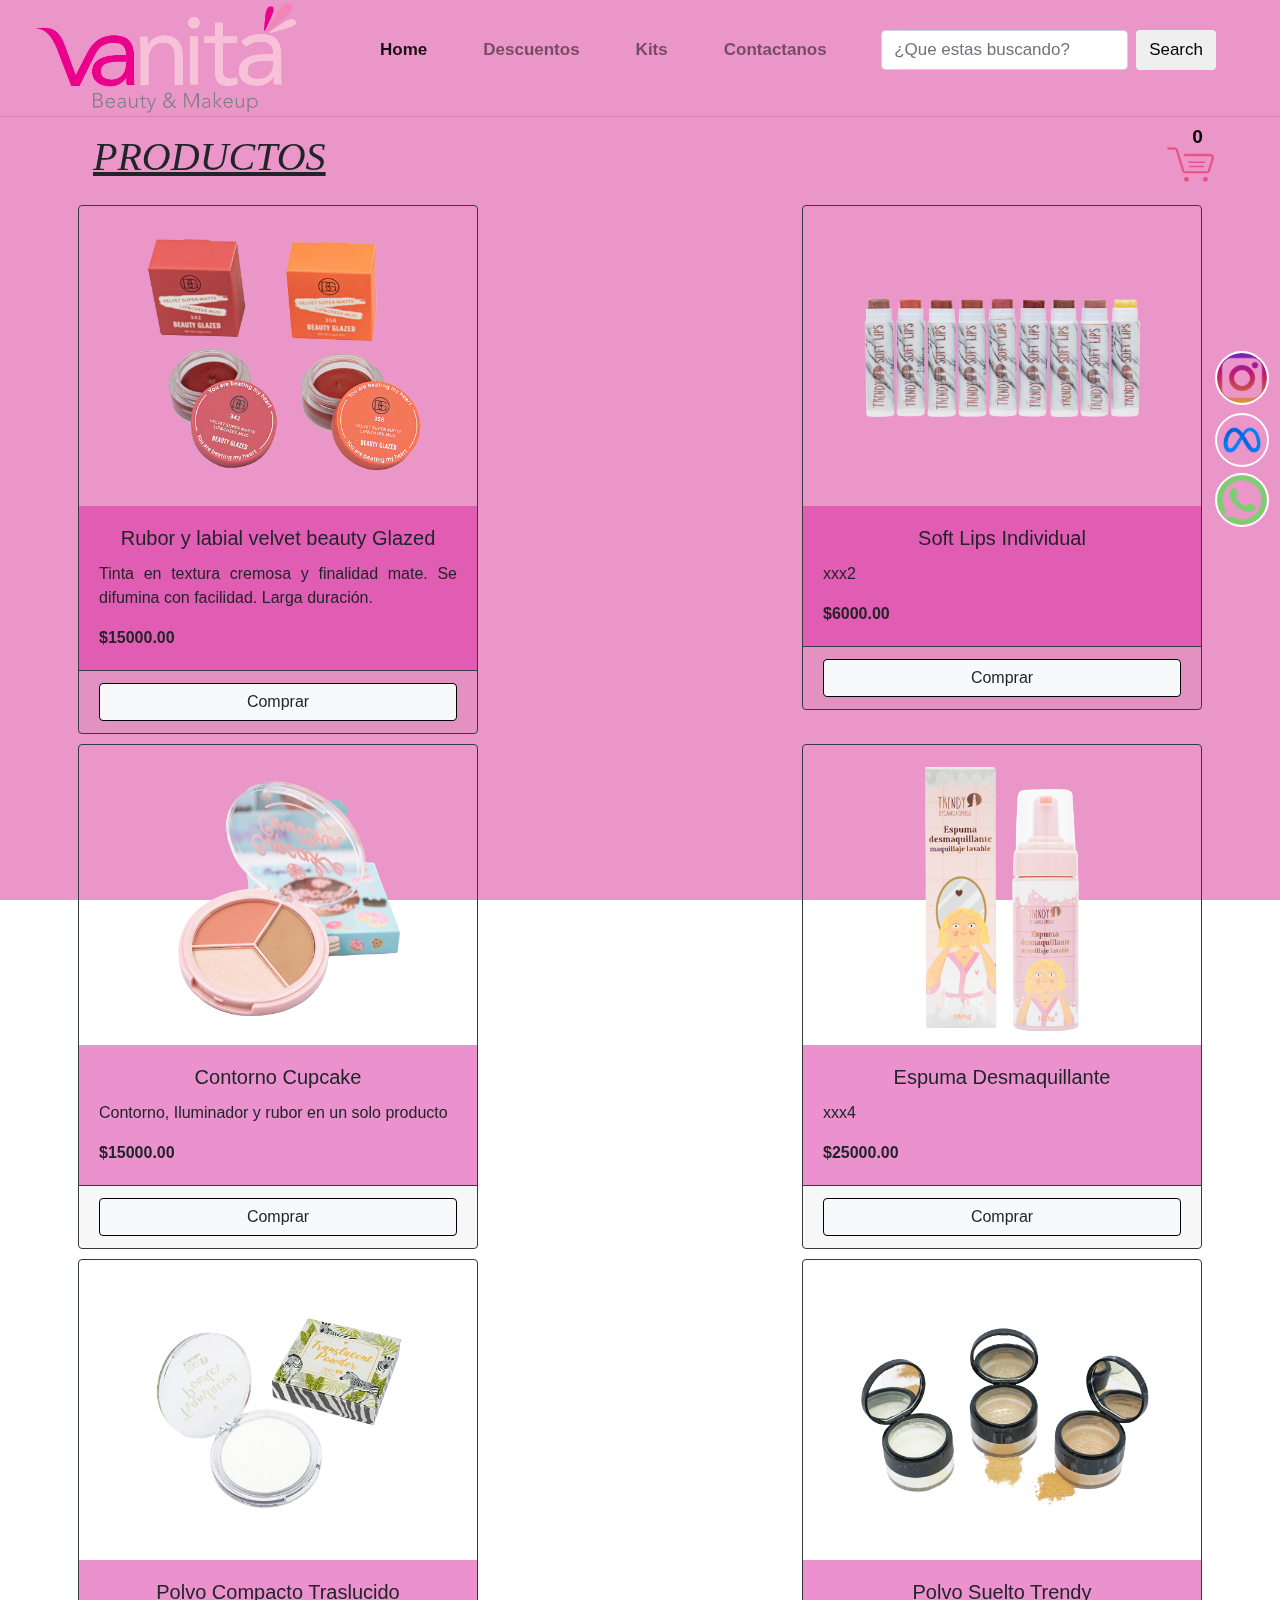
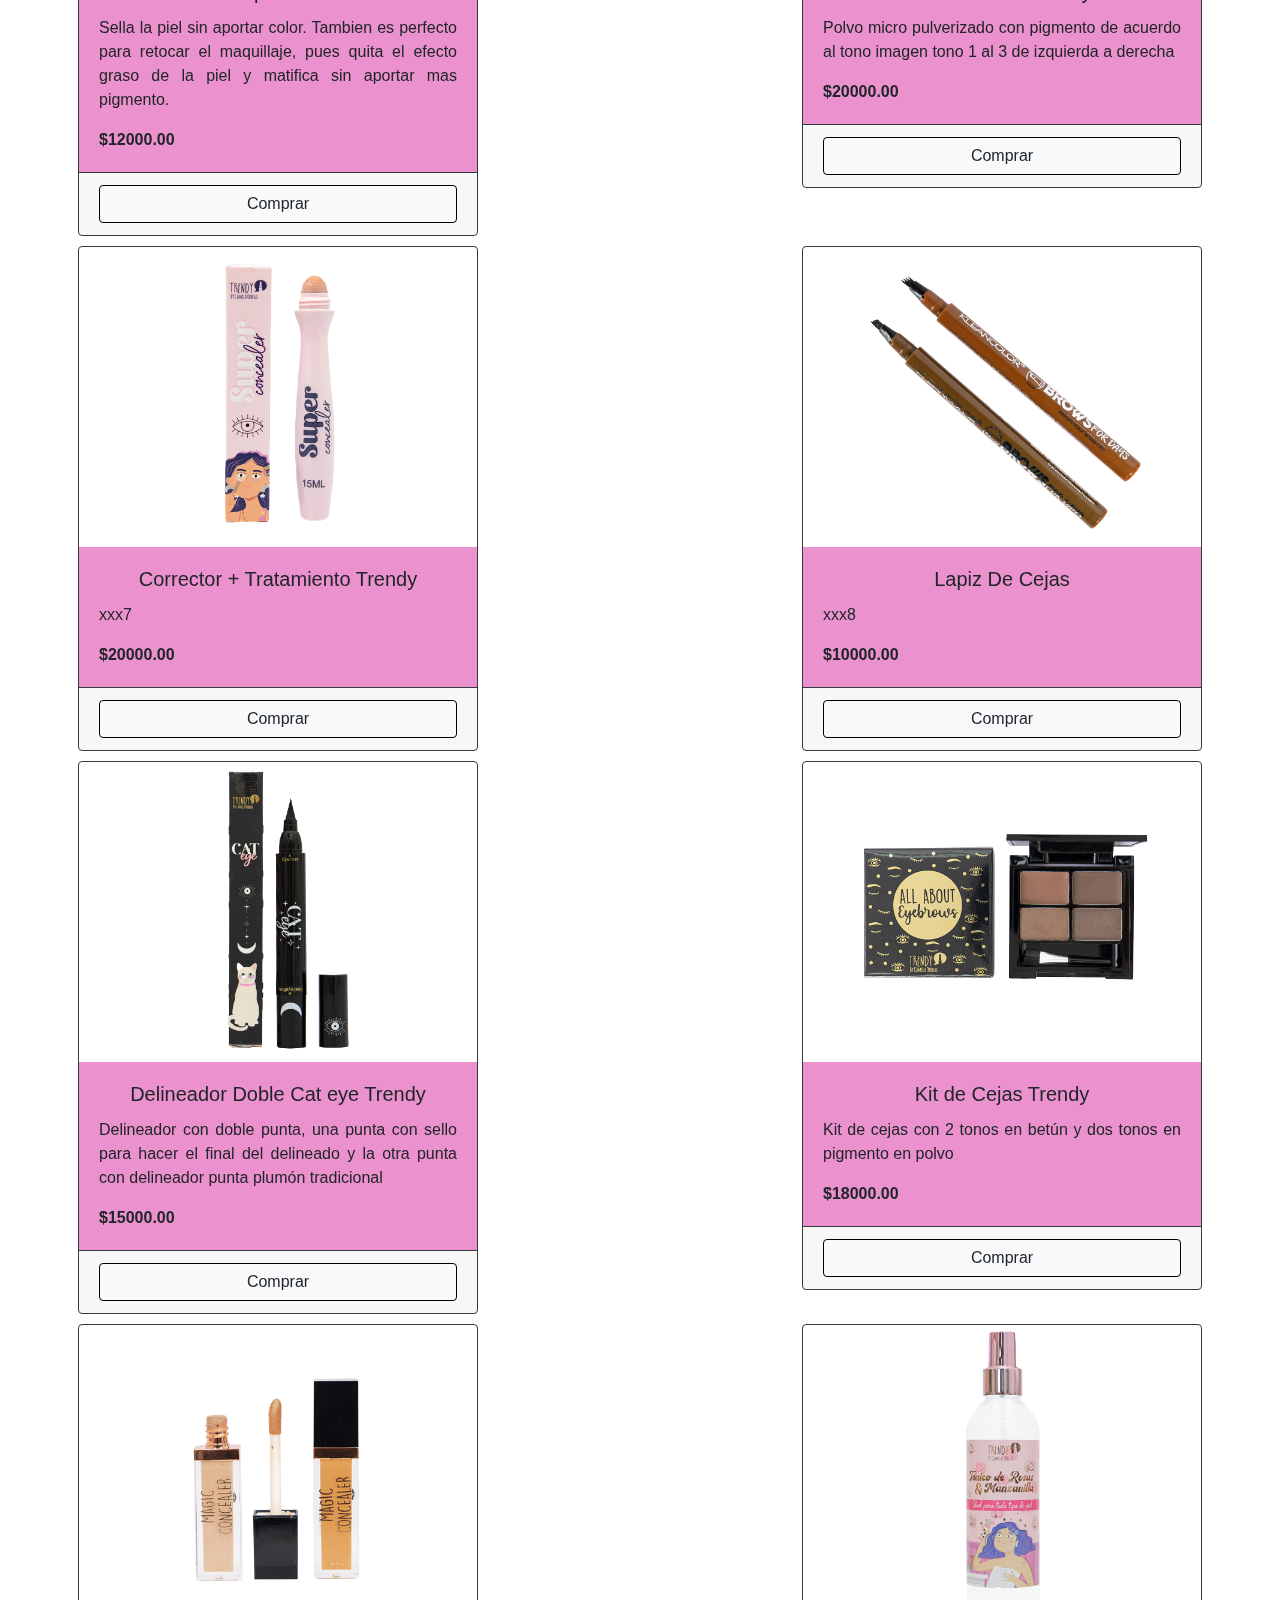
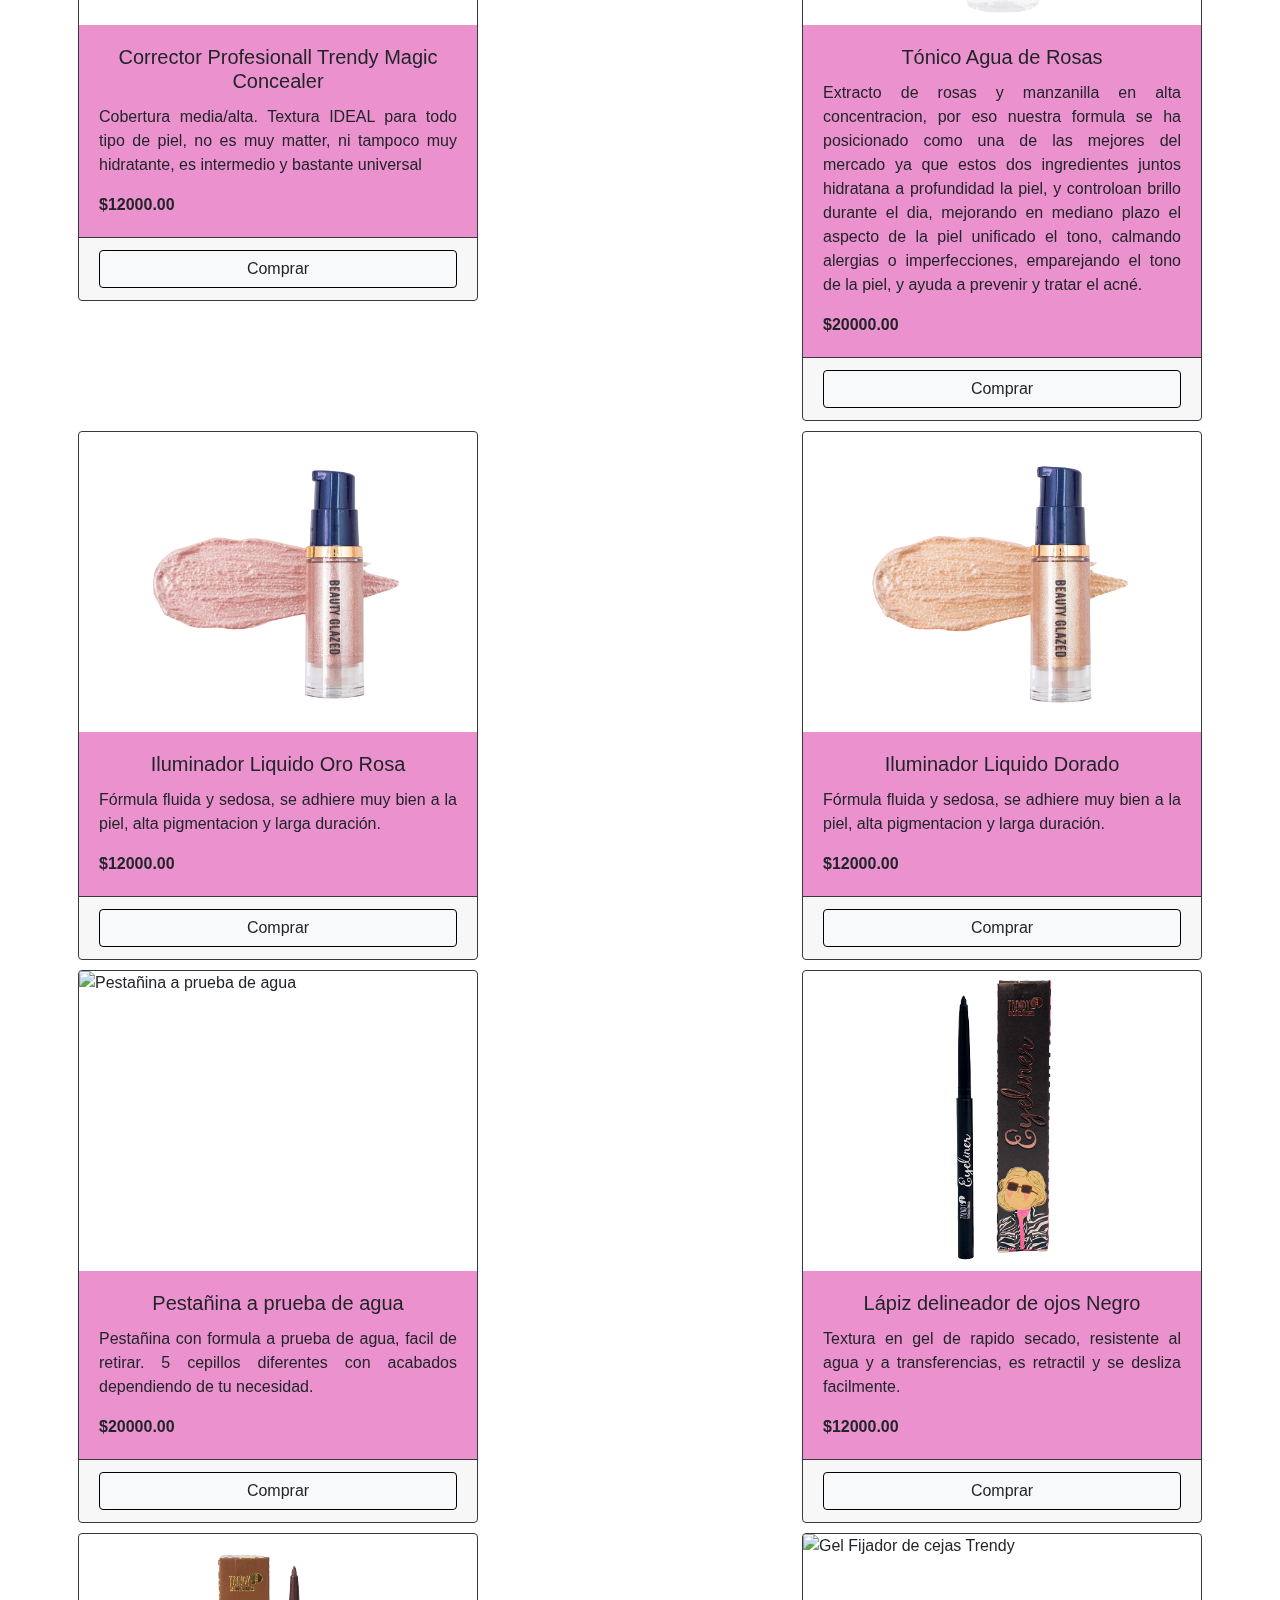
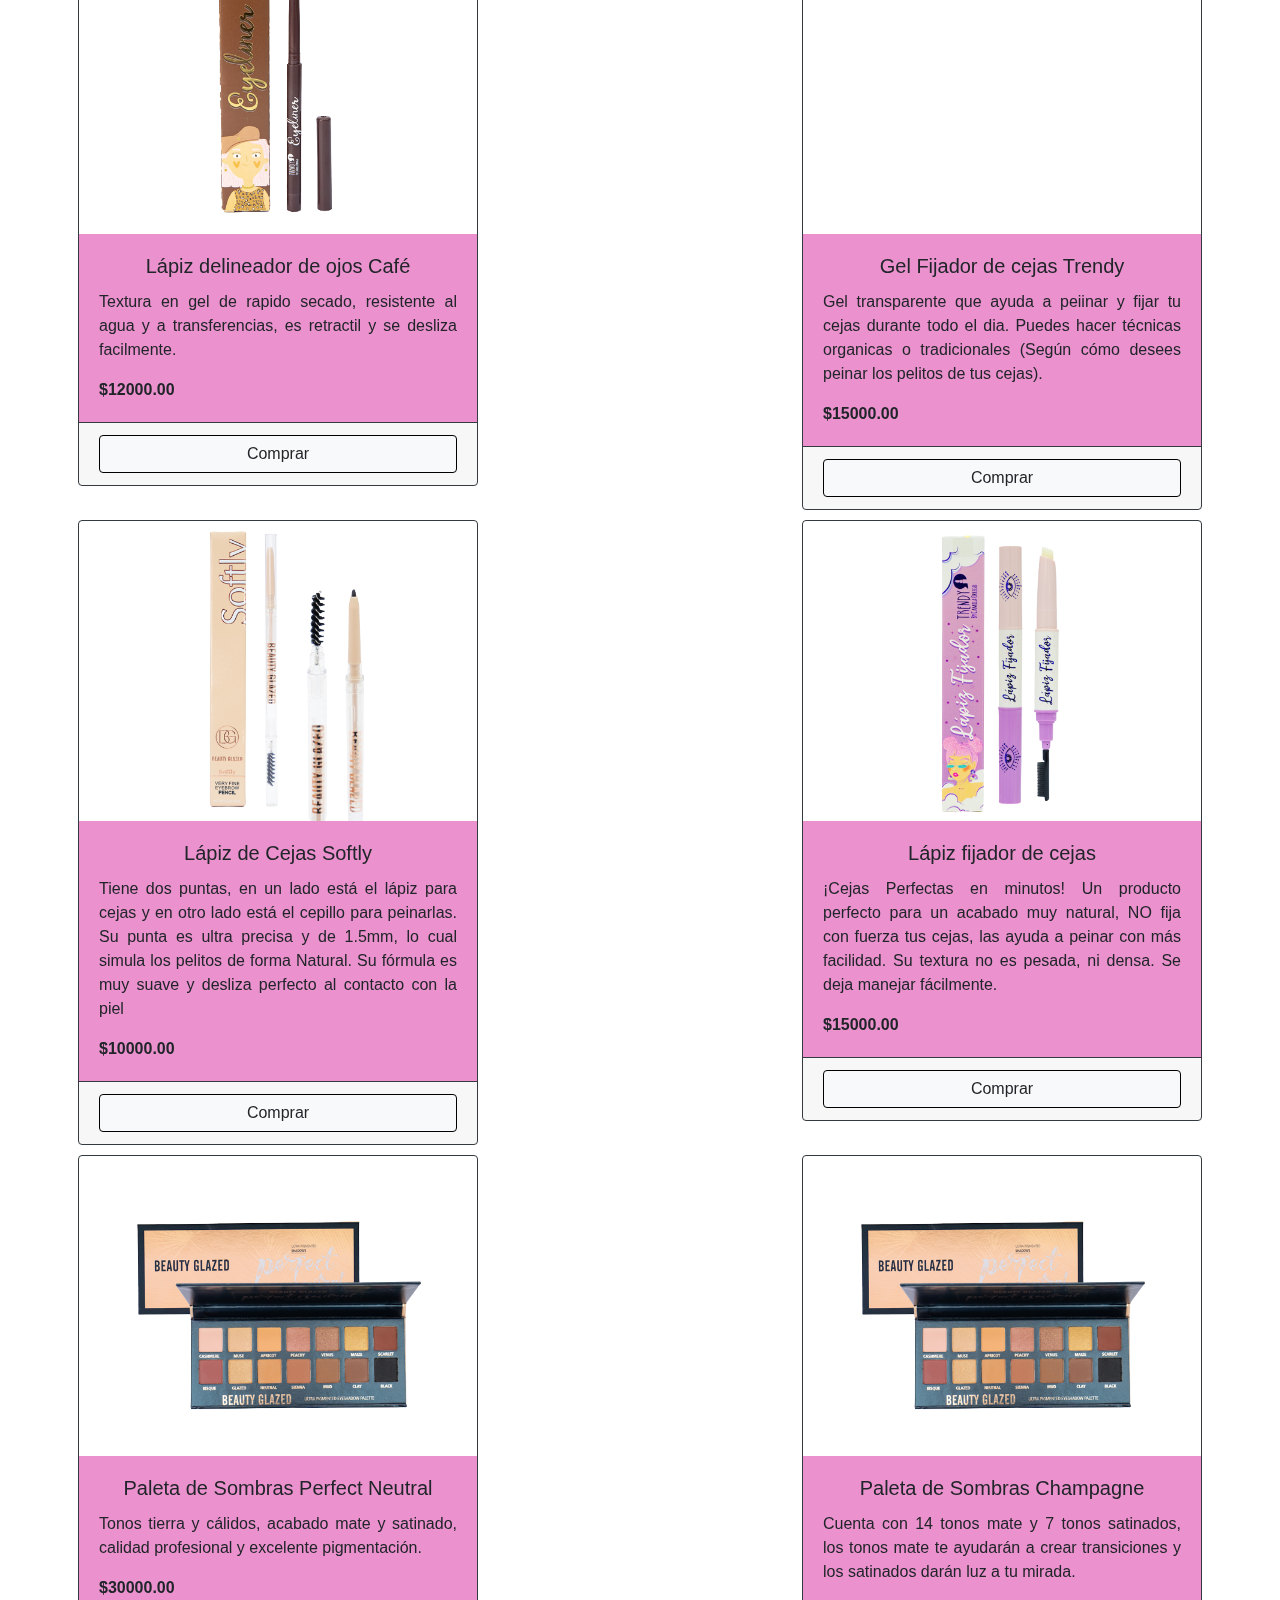
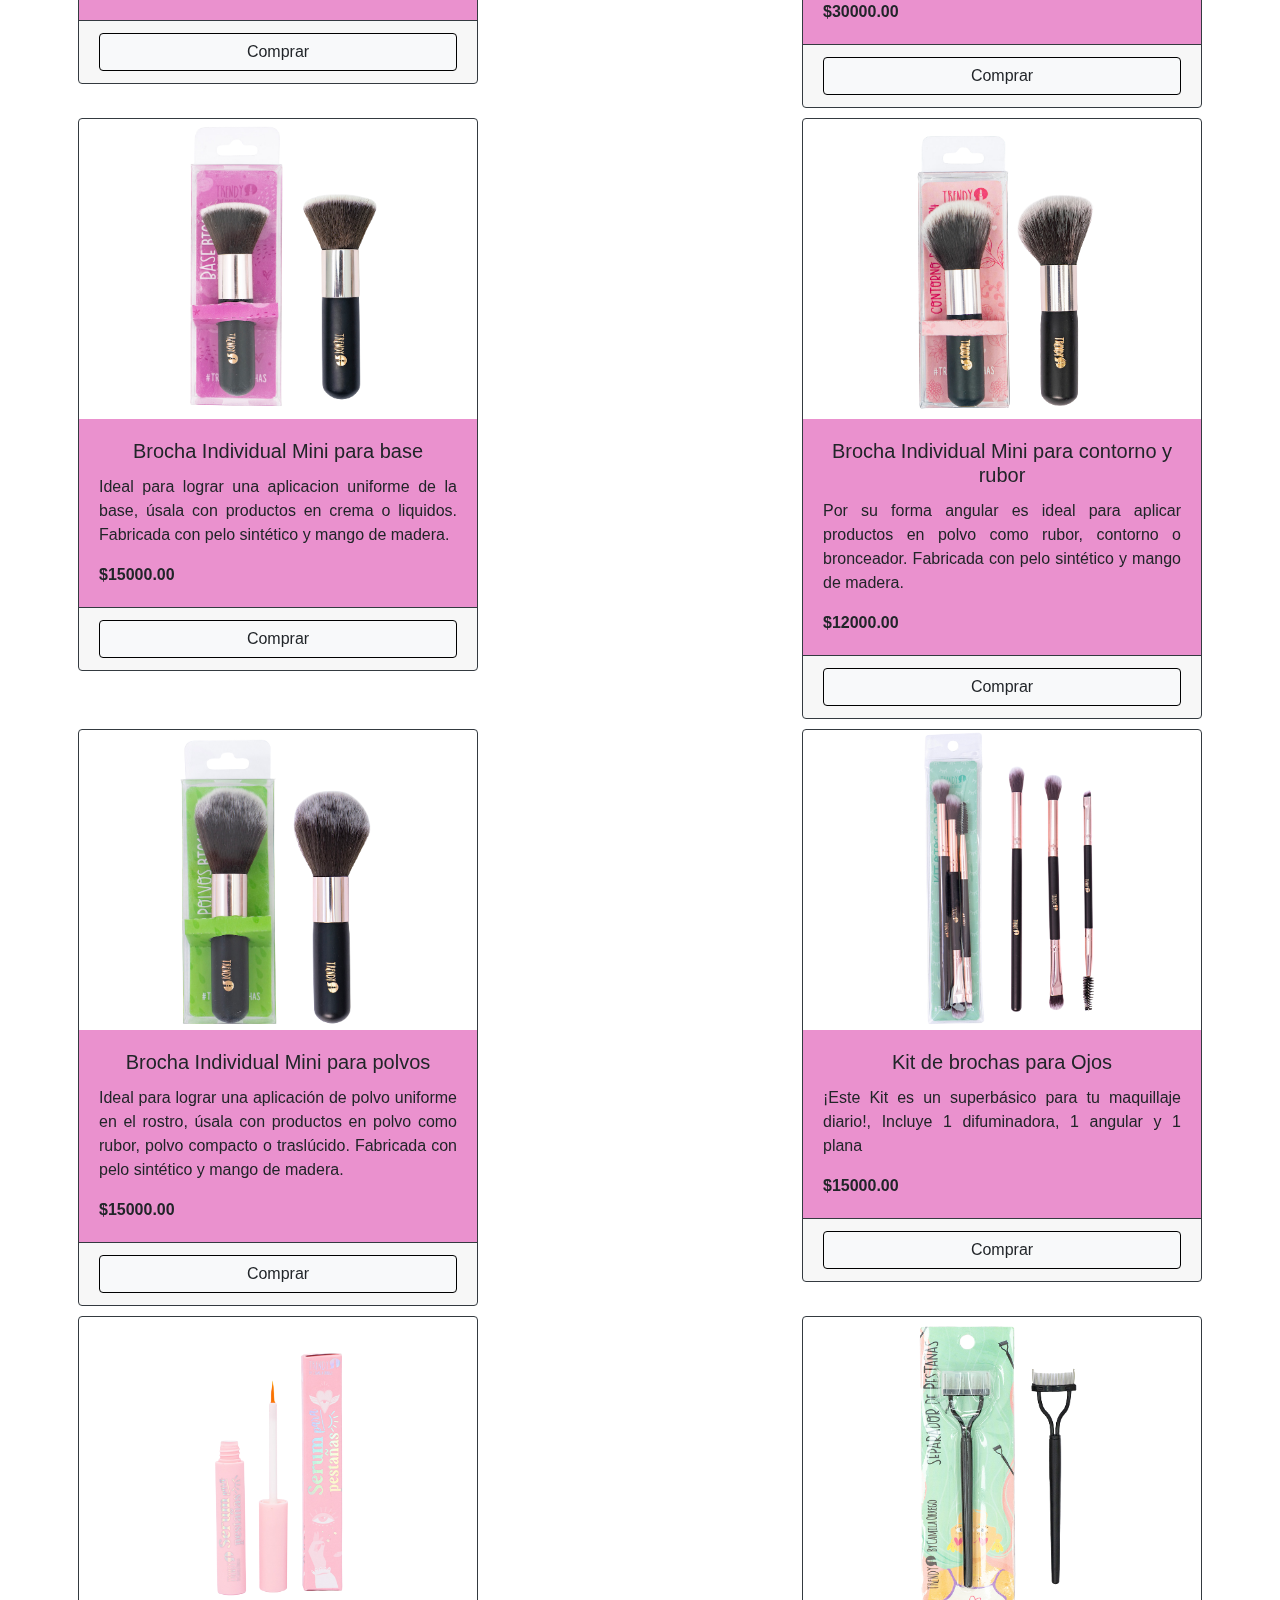
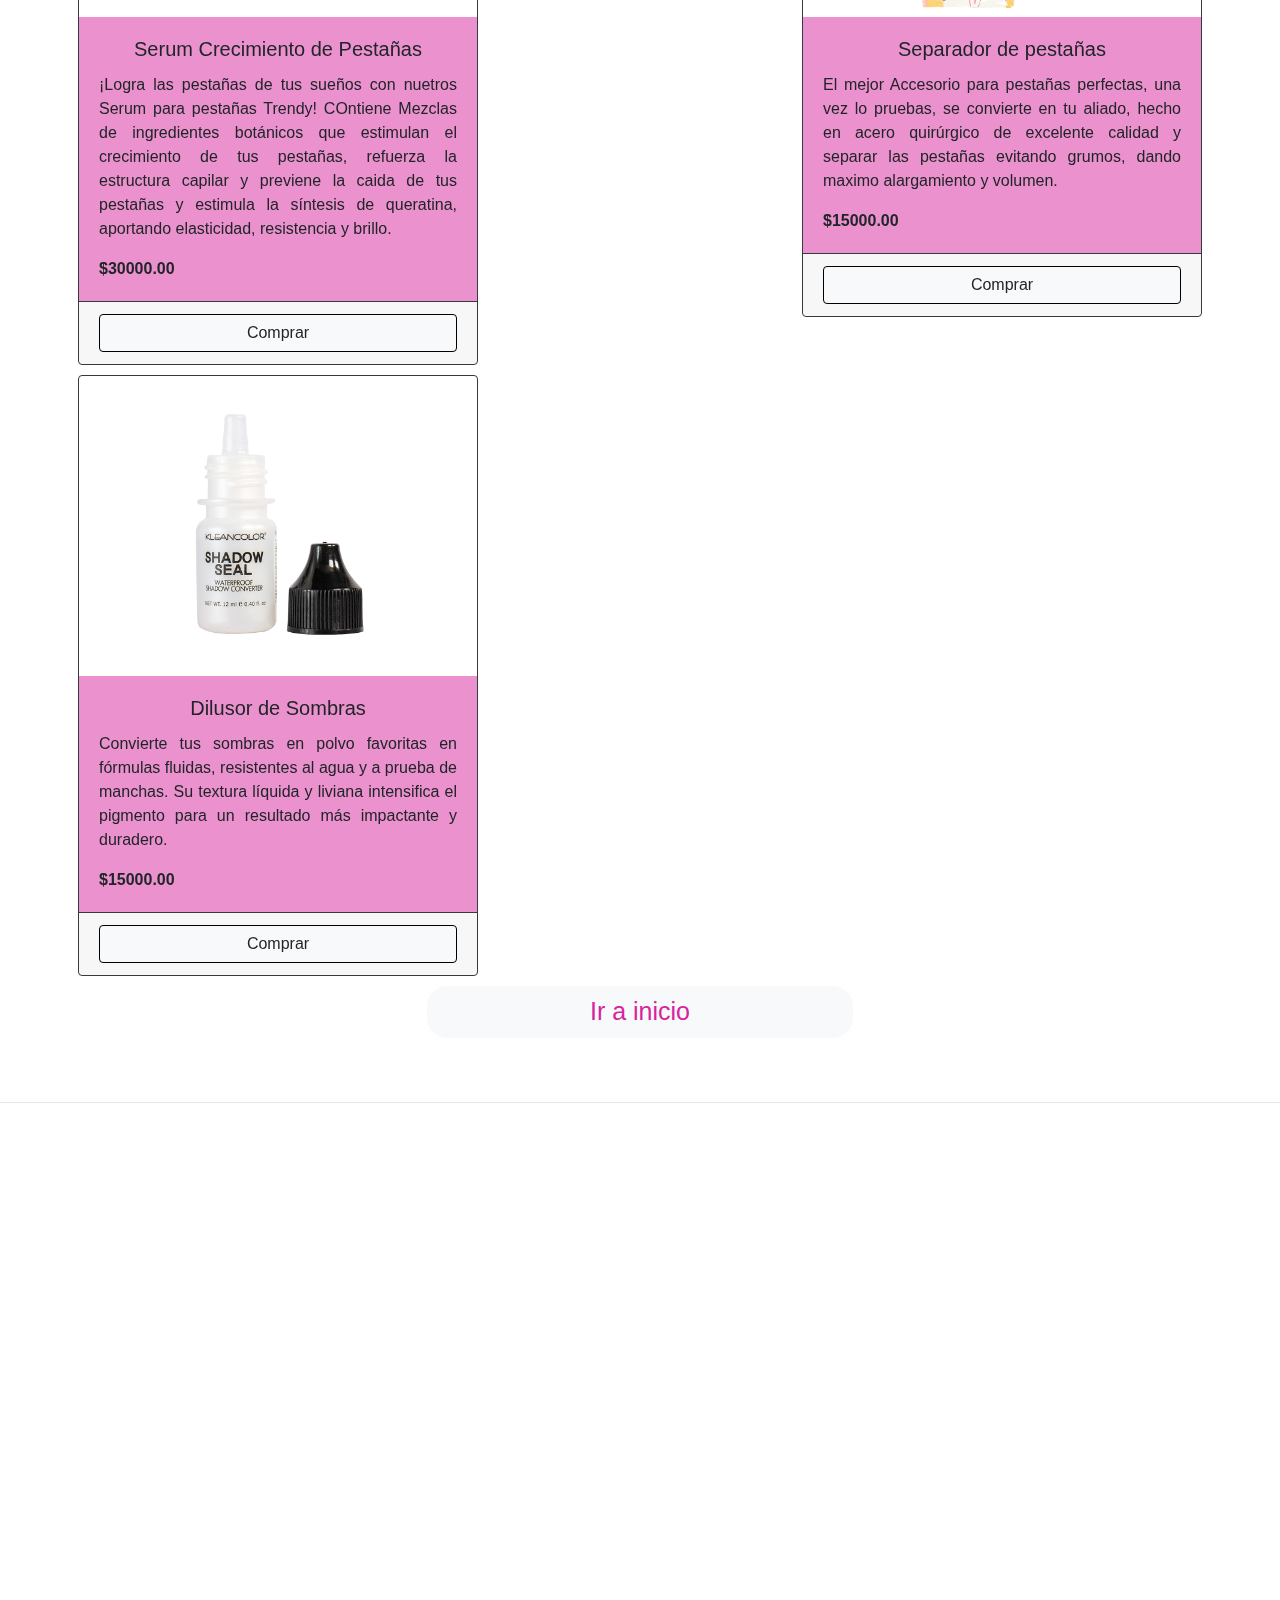
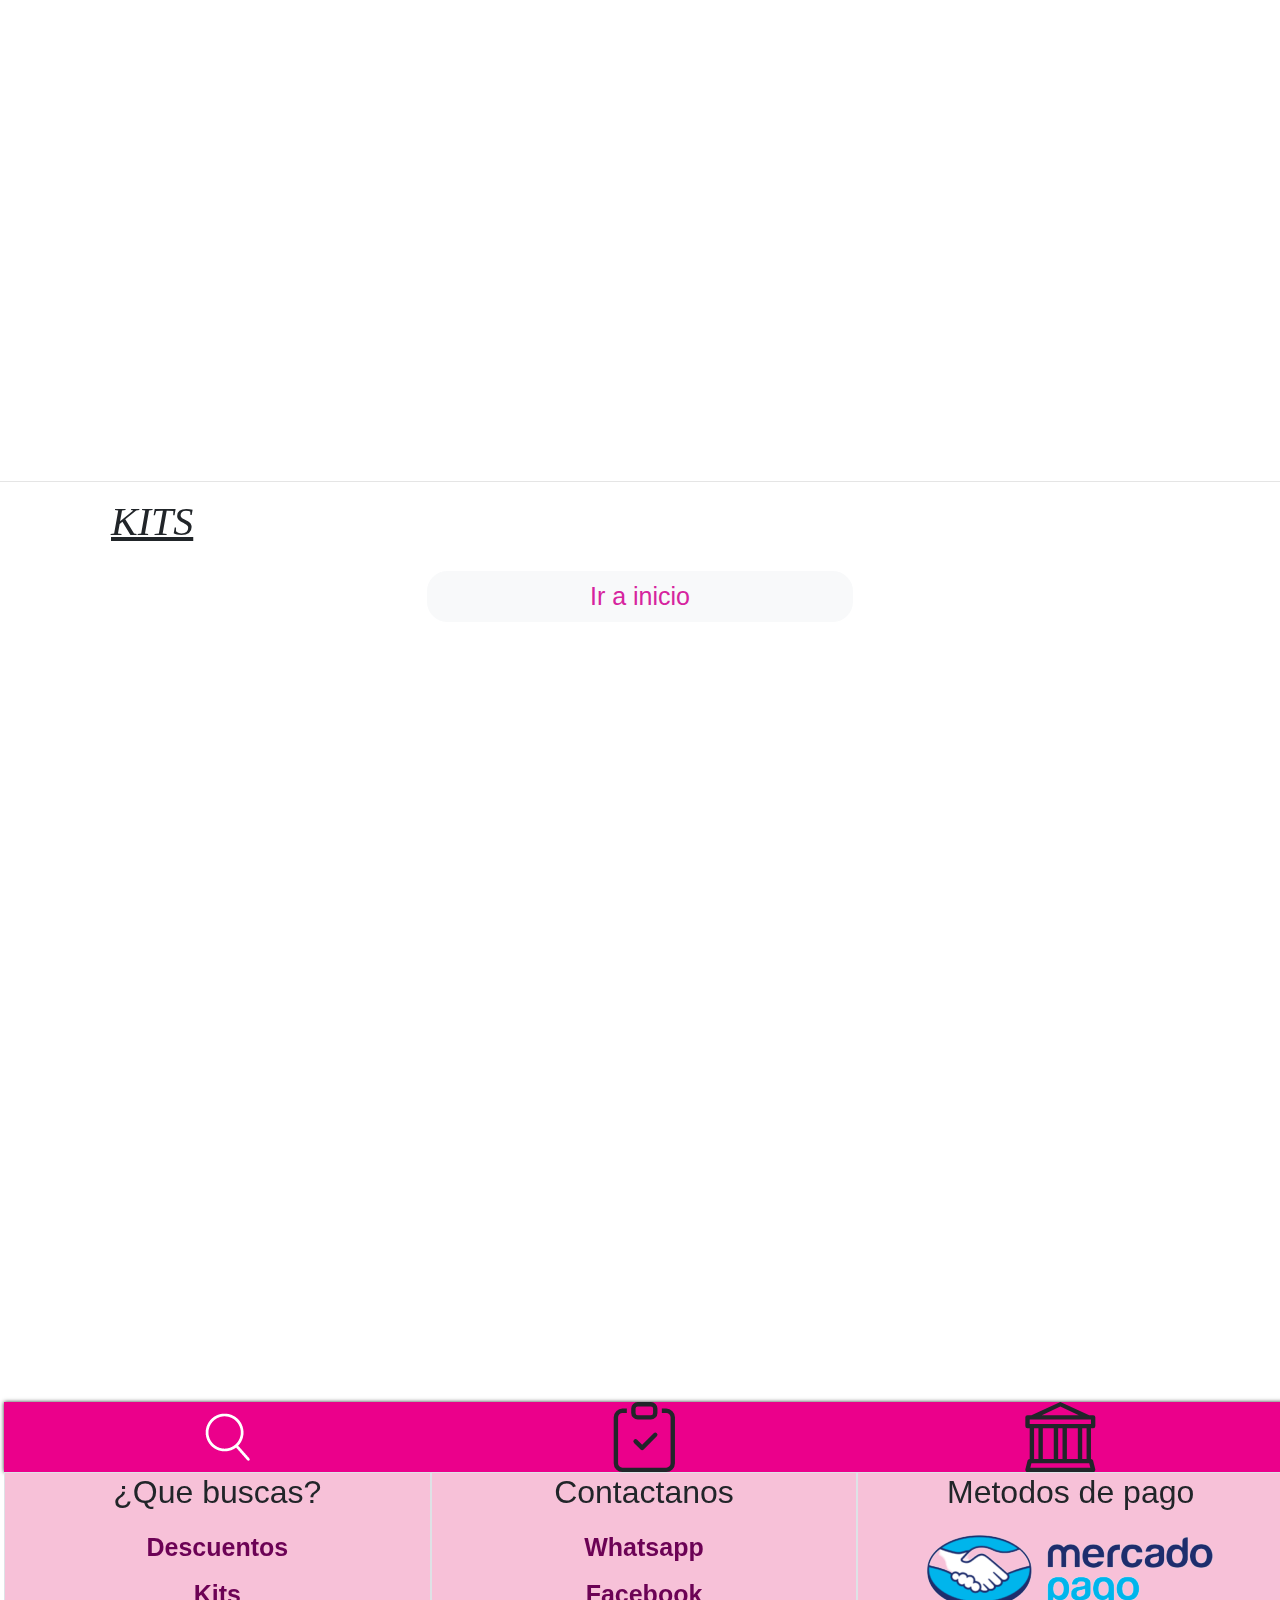
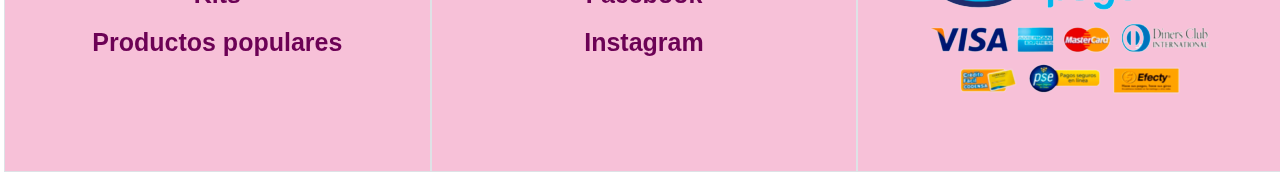
==== commit fd9e7e78: "modal progress" ====
--- a/productos.html
+++ b/productos.html
@@ -23,23 +23,27 @@
   <body>
     <!--START MODAL-->
 
-    <!-- <div id="myModal" class="modal fade bd-example-modal-lg" tabindex="-1" role="dialog" aria-labelledby="myLargeModalLabel" aria-hidden="true" data-backdrop="static" data-keyboard="false">
-      <div class="modal-dialog modal-xl">
-        <div class="row"></div>
+    <div id="myModal" class="modal fade bd-example-modal-lg" tabindex="-1" role="dialog" aria-labelledby="myLargeModalLabel" aria-hidden="true" data-backdrop="static" data-keyboard="false">
+      <div class="modal-dialog modal-lg">
+        <div class="row mb-2">
         <h2 class="col-11"><i>Carrito de compras</i></h2>
-        <span id="cerrarCarrito" class="col-1" data-dismiss="modal" aria-label="close">
-          <img src="img/cerrar-40.png"/>
+        <span id="cerrarCarrito" class="col-1 close" data-dismiss="modal" aria-label="close" aria-hidden="true">
+          <img id="shopping-car-close" src="img/cerrar-40.png"/>
         </span>
+        </div>
+        <hr>
         <div class="modal-content">...</div>
-        
-        <p class="precioProducto">
+        <div class="row">
+        <button class="col-7 boton-agregar">Comprar</button>  
+        <p class="col-4 ml-3 my-auto precioProducto ">
           Precio Total: $<span id="precioTotal">0</span>
         </p>
+      </div>
         <button id="vaciar-carrito" class="boton-agregar">Vaciar Carrito</button>
       </div>
       
-    </div> -->
-    <div
+    </div>
+    <!-- <div
       class="modal fade"
       id="exampleModal"
       tabindex="-1"
@@ -70,7 +74,7 @@
           </div>
         </div>
       </div>
-    </div>
+    </div> -->
 
     <!--END MODAL-->
     <!--BACKGROUND ANIMATION-->
@@ -166,8 +170,8 @@
           <!--Button carrito para abrir modal-->
           <button
             type="button"
-            data-bs-toggle="modal"
-            data-bs-target="#exampleModal"
+            data-toggle="modal"
+            data-target=".bd-example-modal-lg"
             class="col-1 border-none d-flex flex-column justify-content-center align-items-center"
             id="shopping-car-button"
           >
--- a/stylesjsmanipulation.css
+++ b/stylesjsmanipulation.css
@@ -97,7 +97,21 @@
     background-color:rgb(214,36,158,1) ;
     
 } */
+.modal-dialog{
+    background-color: rgb(214,36,158, 1);
+    border-radius: 20px;
+    padding: 20px;
+}
+.close{
+    cursor: pointer;
+}
+#shopping-car-close{
+   height: 30px; 
+   margin-top: 10px;
+}
 
-
-  
+ .precioProducto{
+    float: right;
+    
+ } 
 /*END MODAL*/
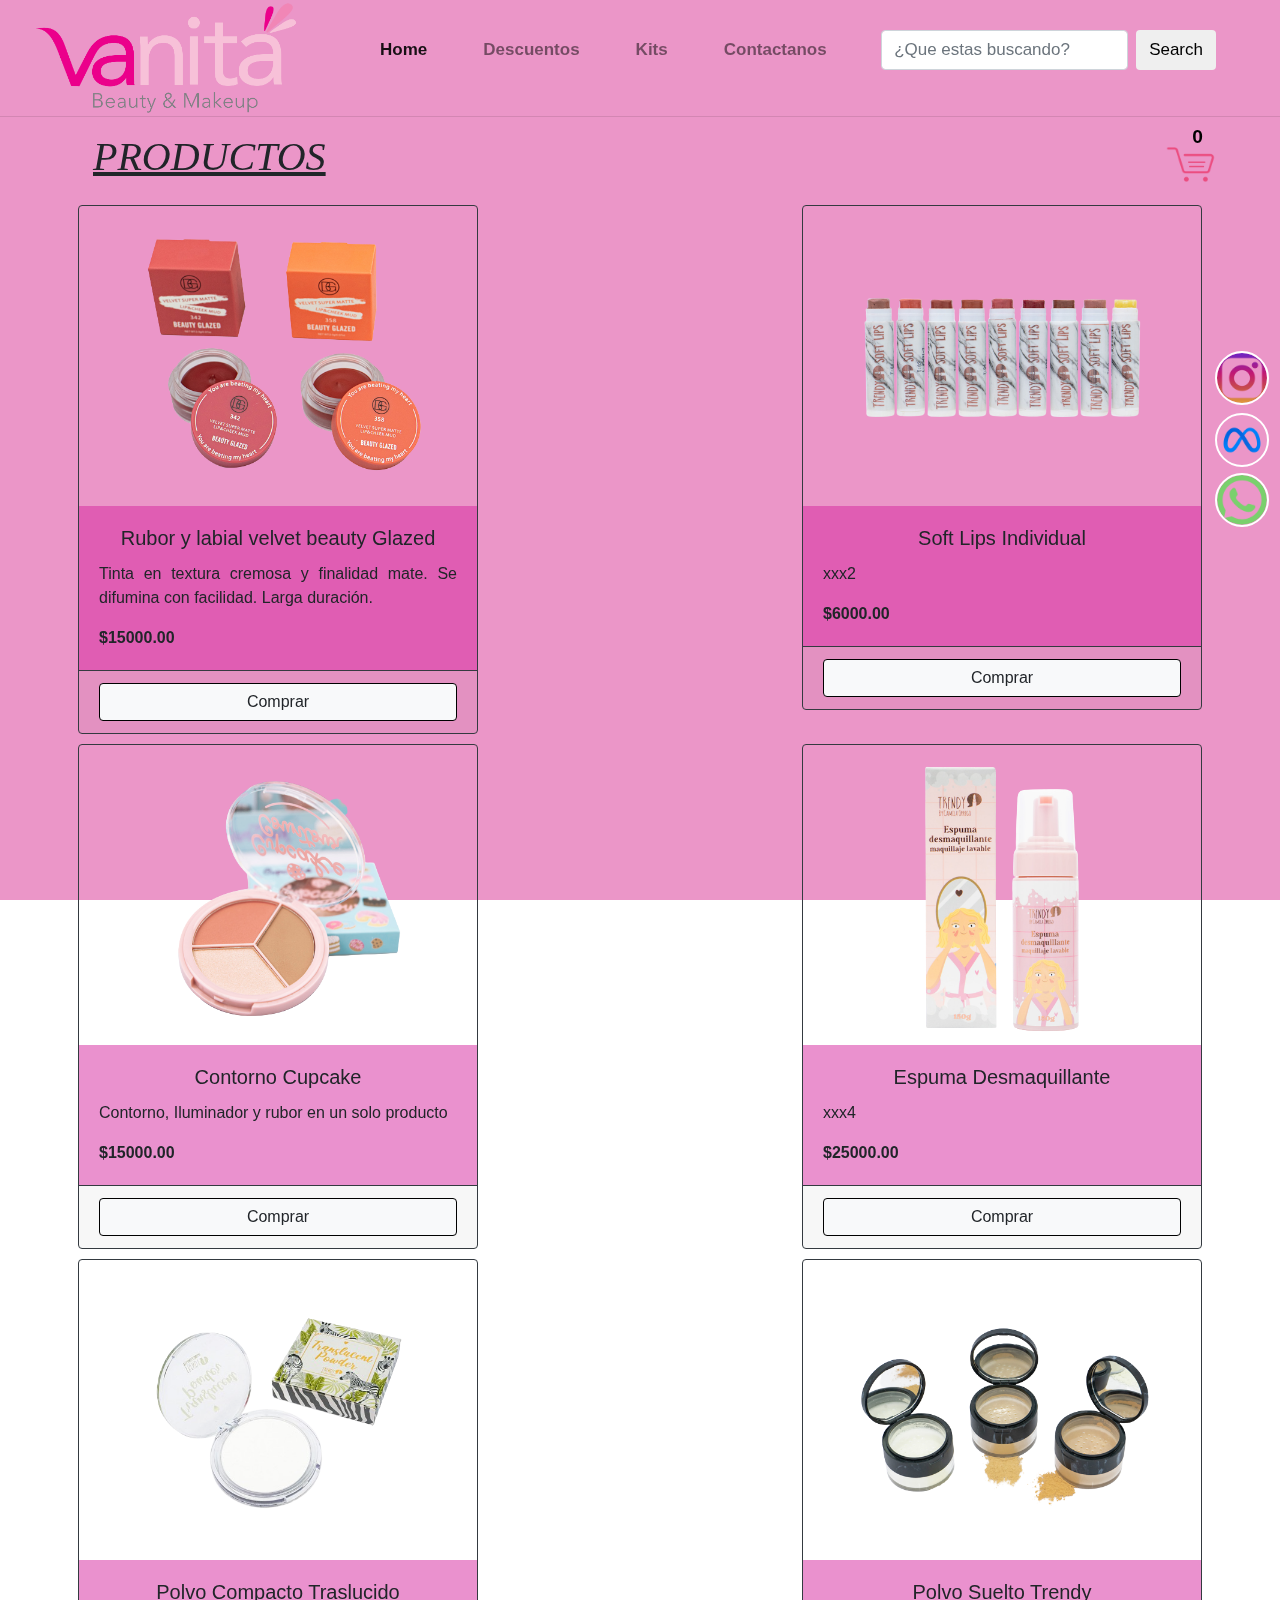
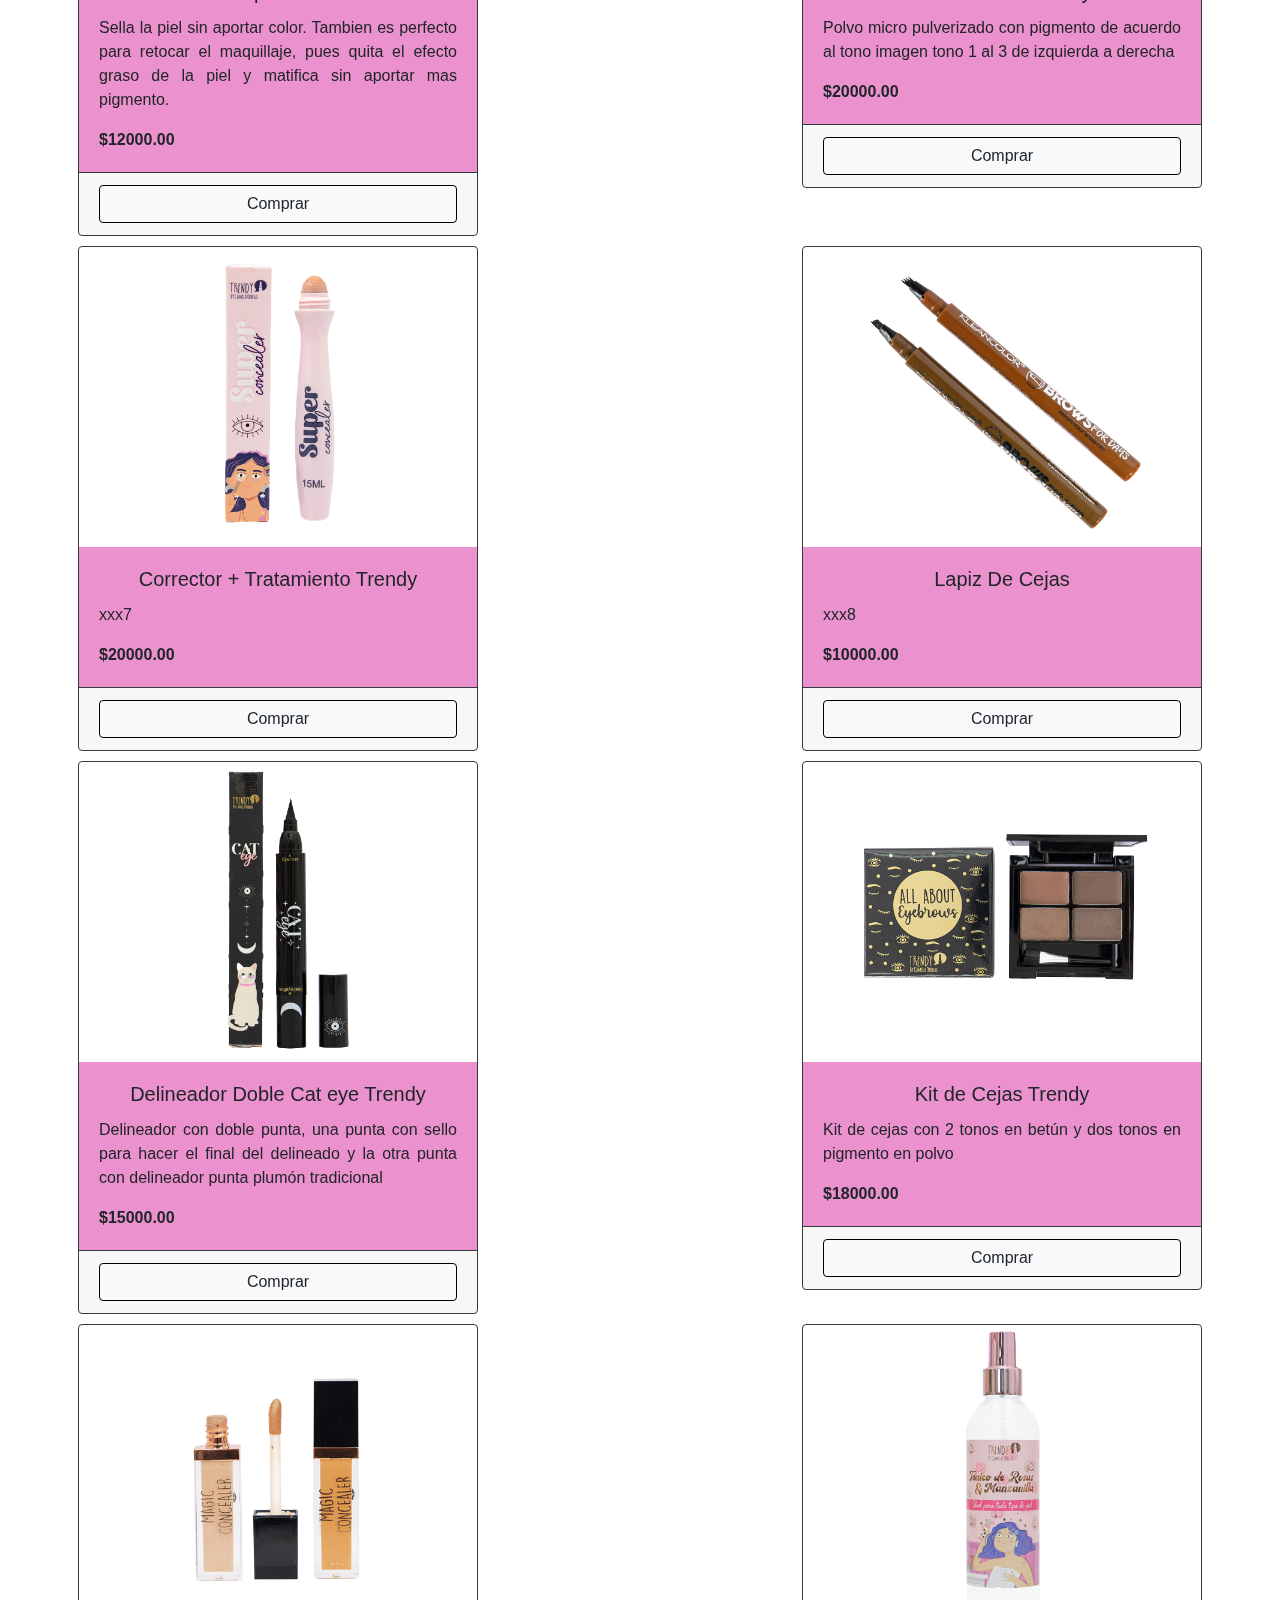
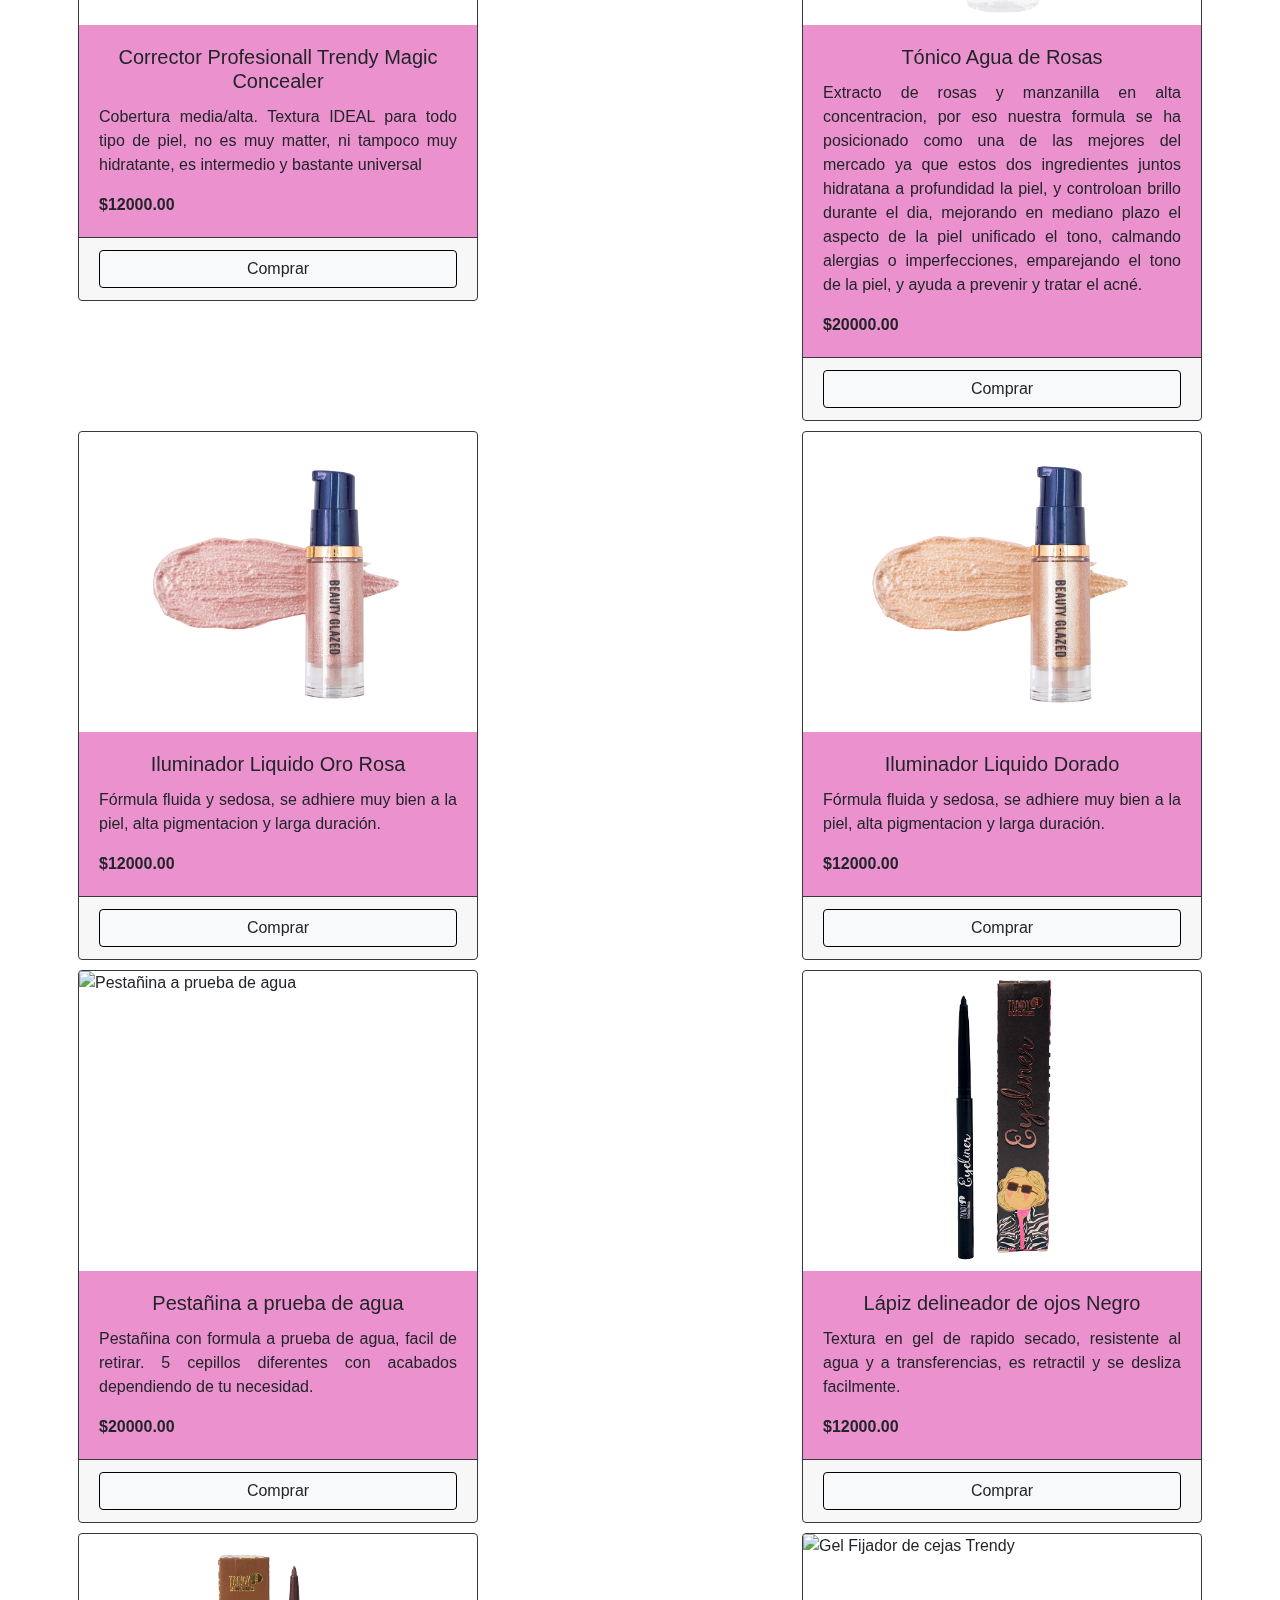
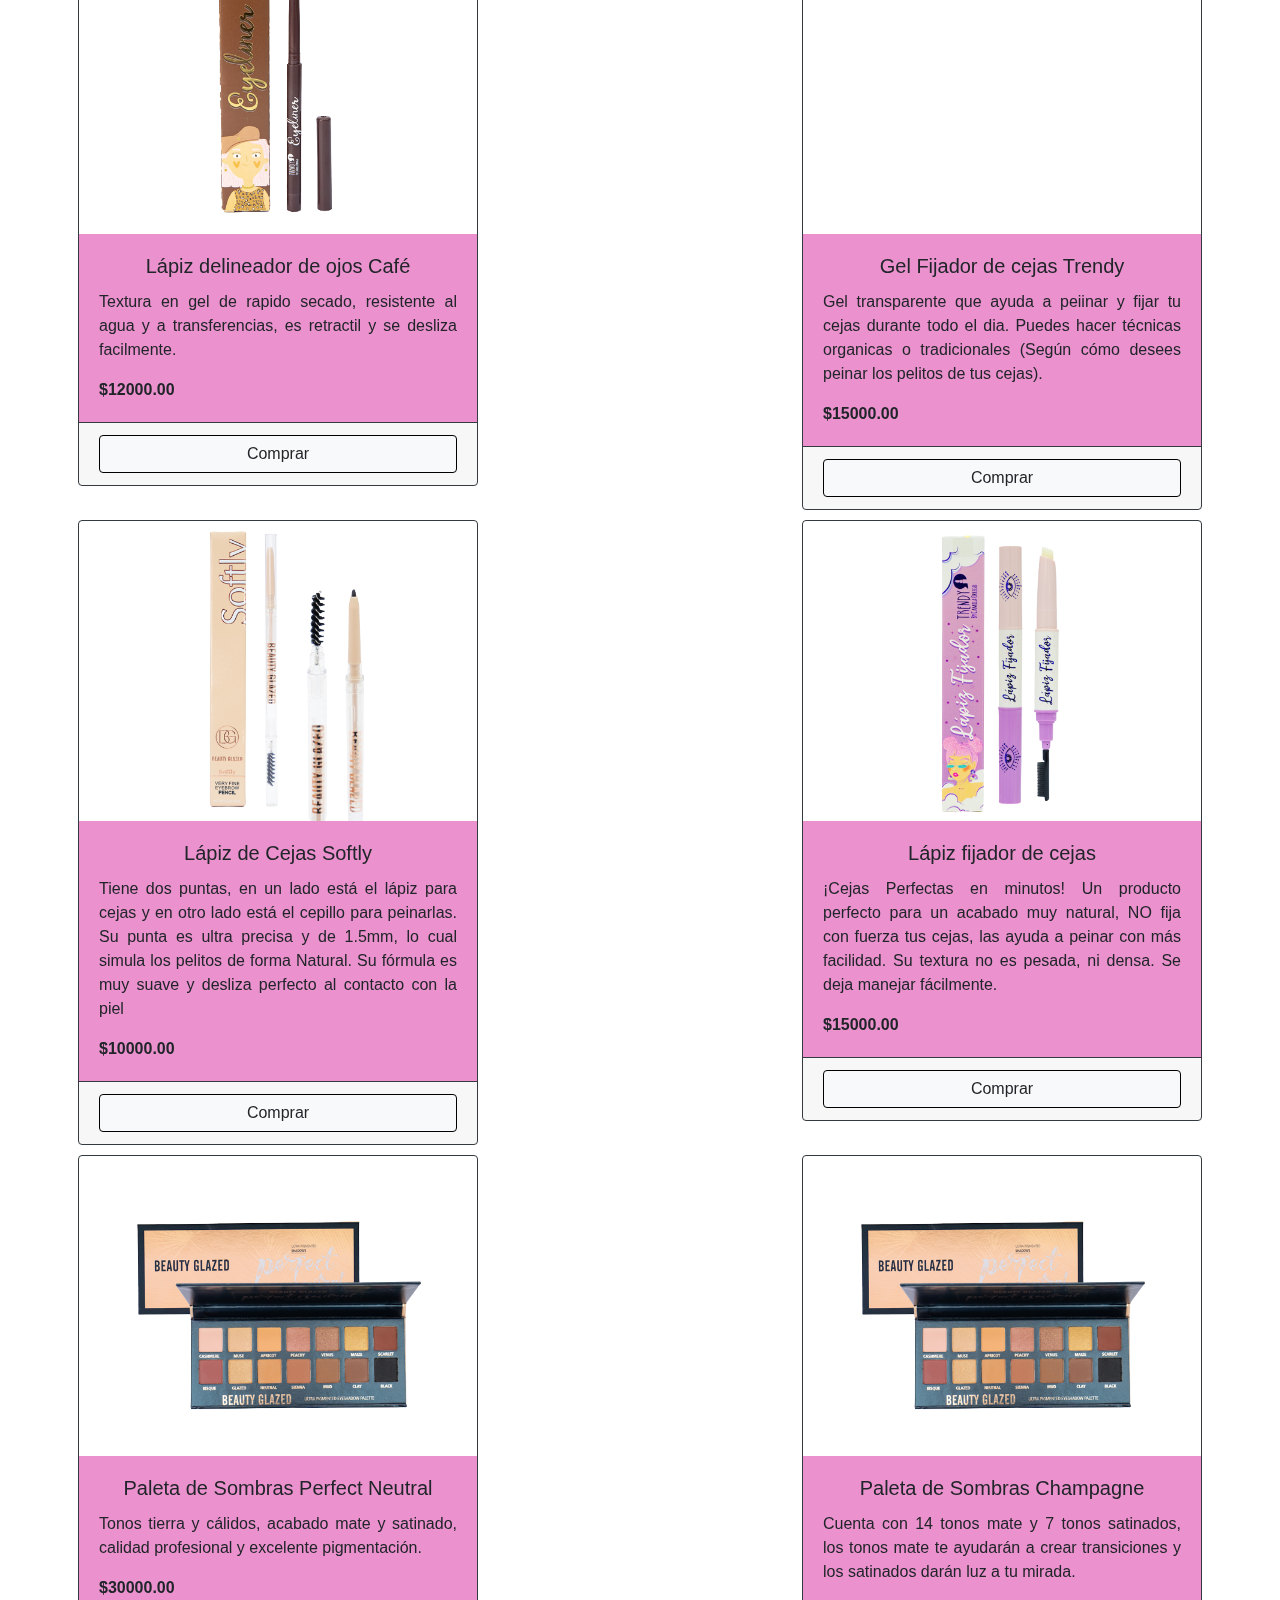
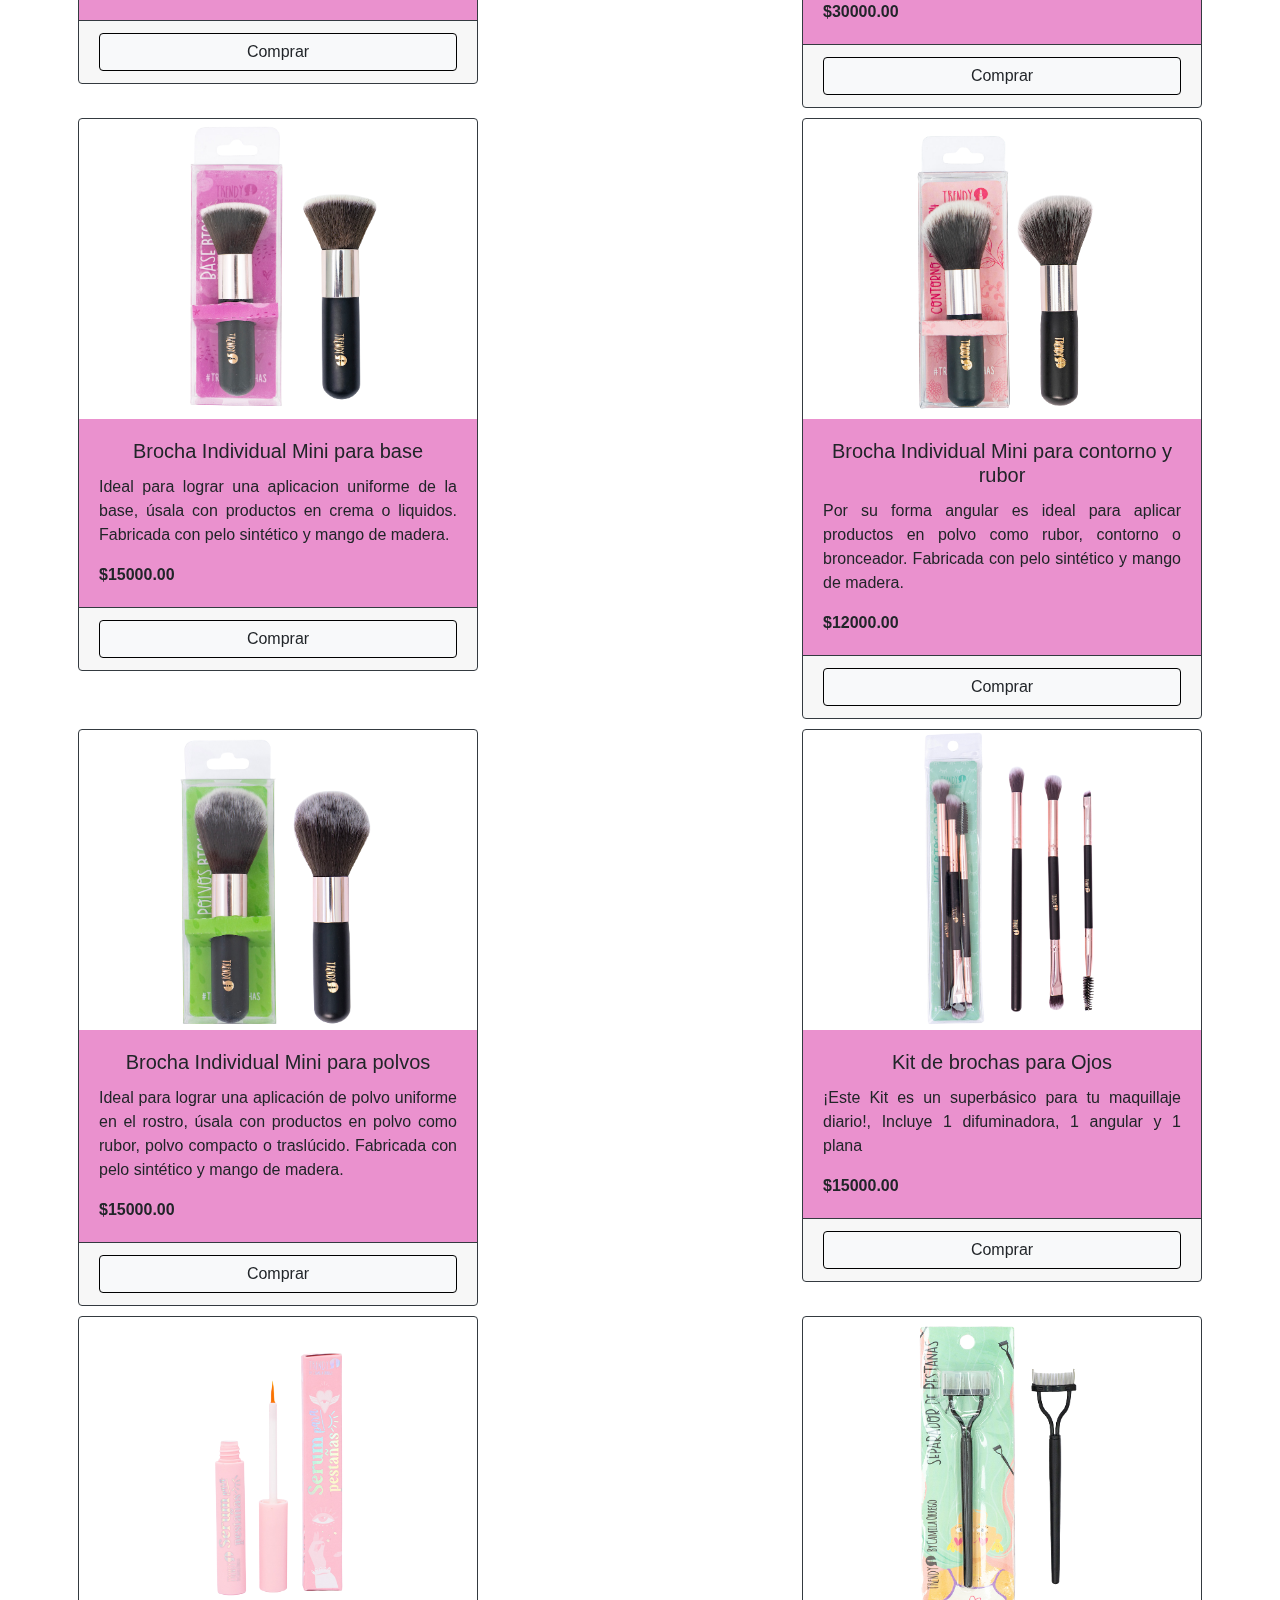
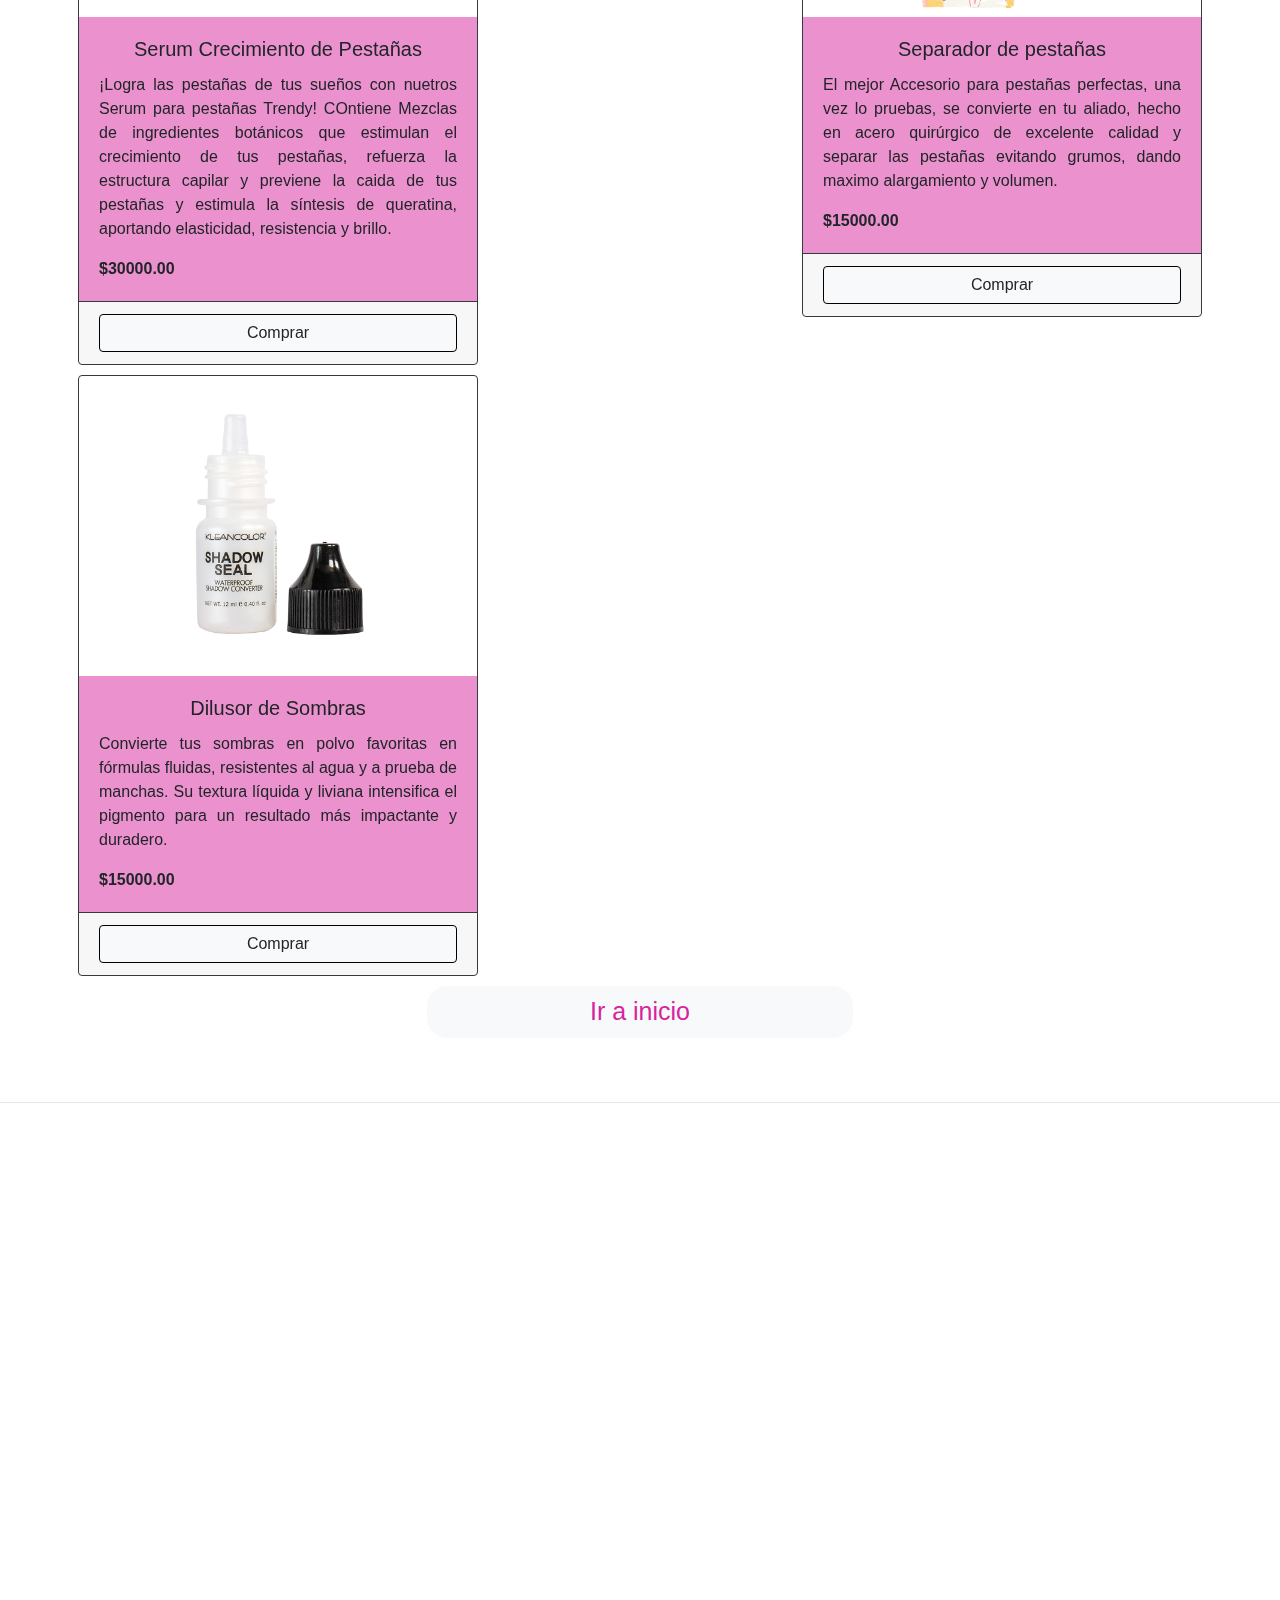
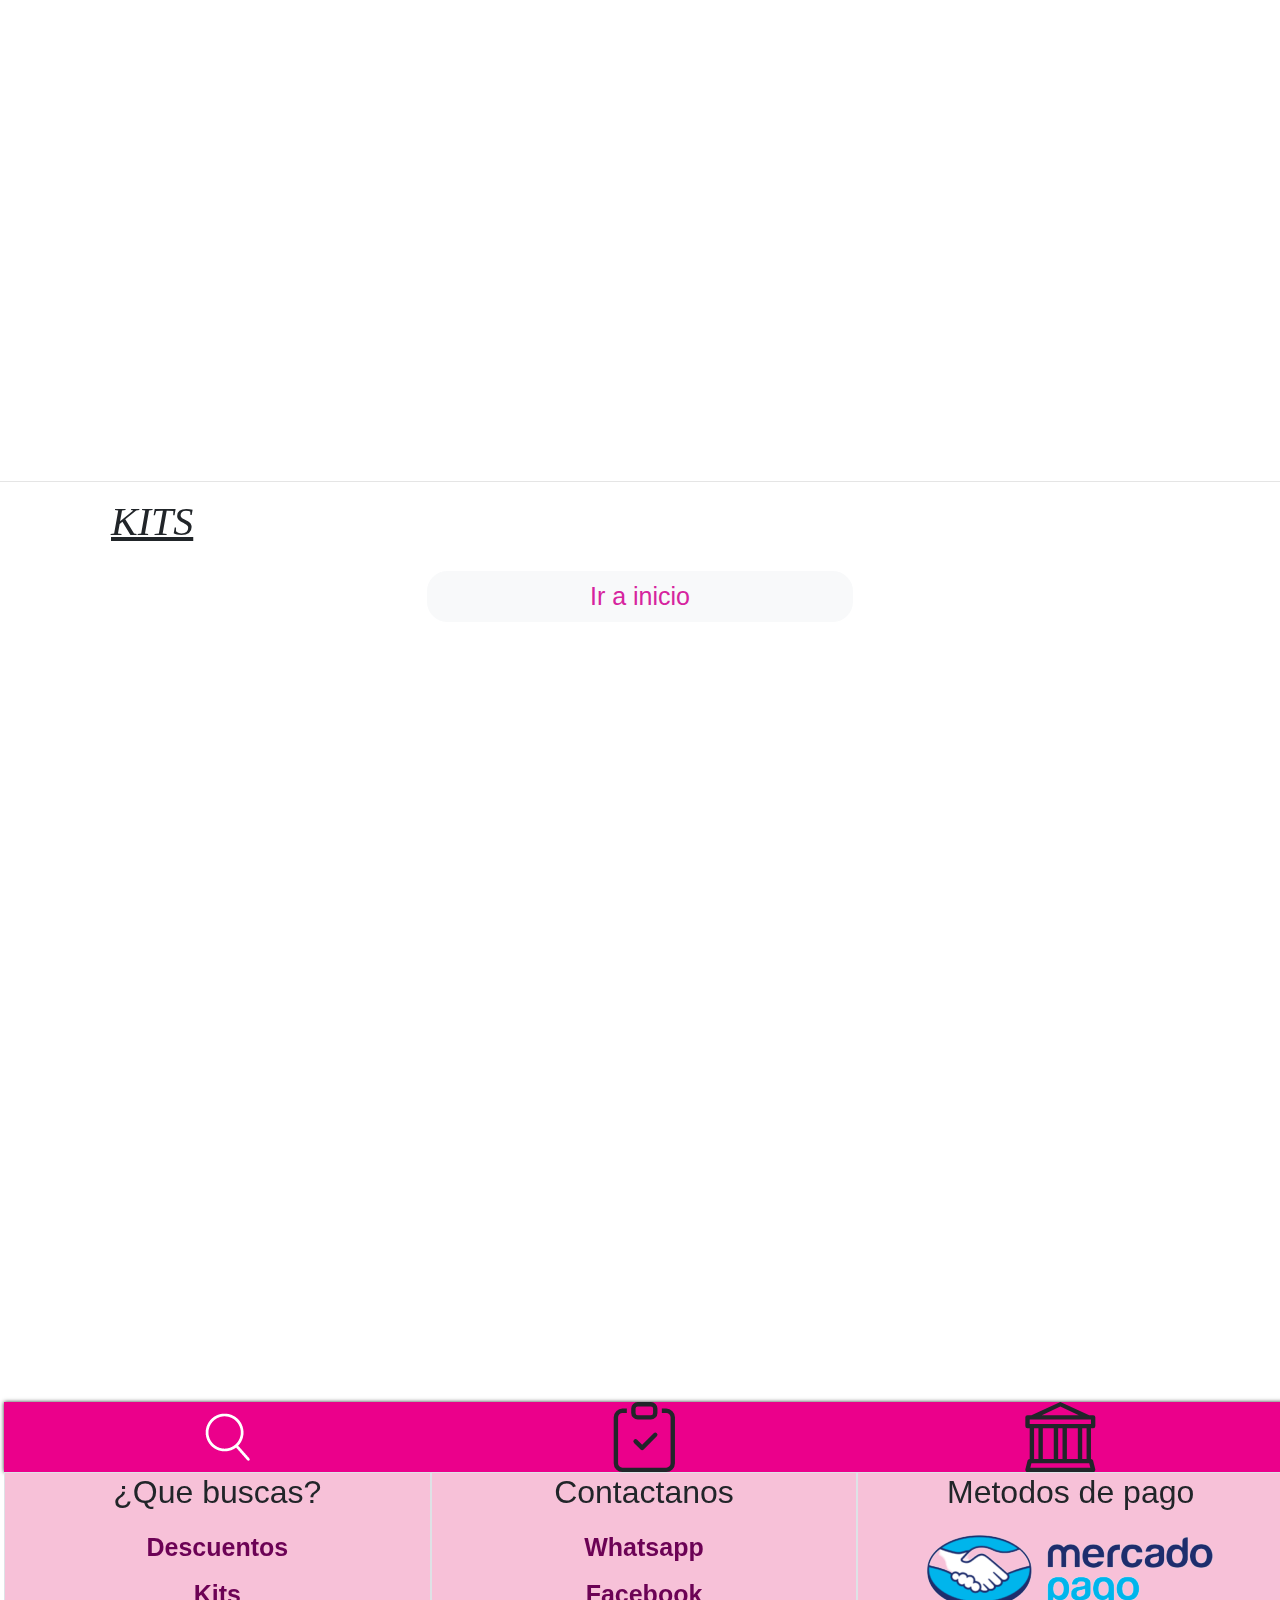
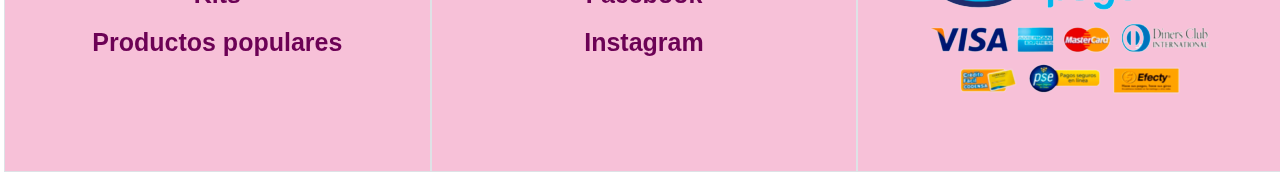
==== commit 6d4f3154: "modal progress" ====
--- a/productos.html
+++ b/productos.html
@@ -35,7 +35,7 @@
         <div class="modal-content">...</div>
         <div class="row">
         <button class="col-7 boton-agregar">Comprar</button>  
-        <p class="col-4 ml-3 my-auto precioProducto ">
+        <p class="col-4 my-auto mx-auto text-center precioProducto ">
           Precio Total: $<span id="precioTotal">0</span>
         </p>
       </div>
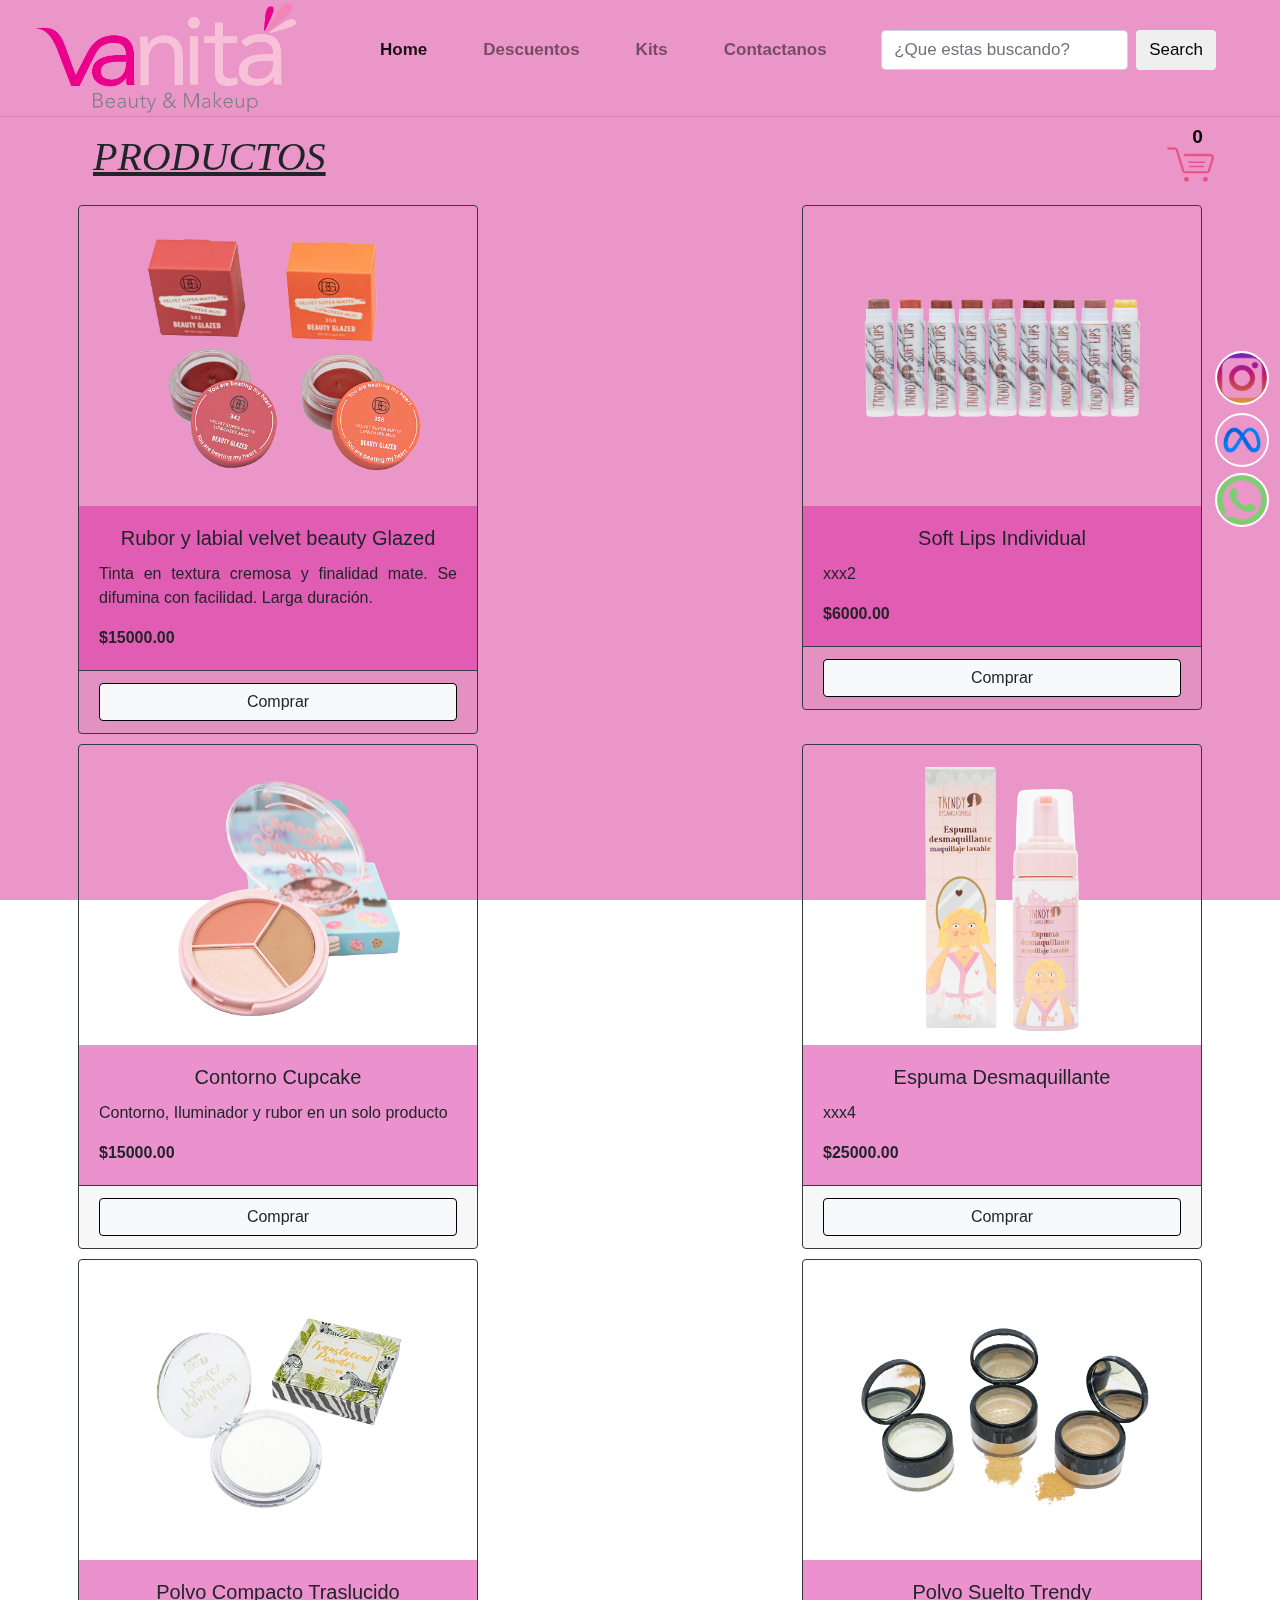
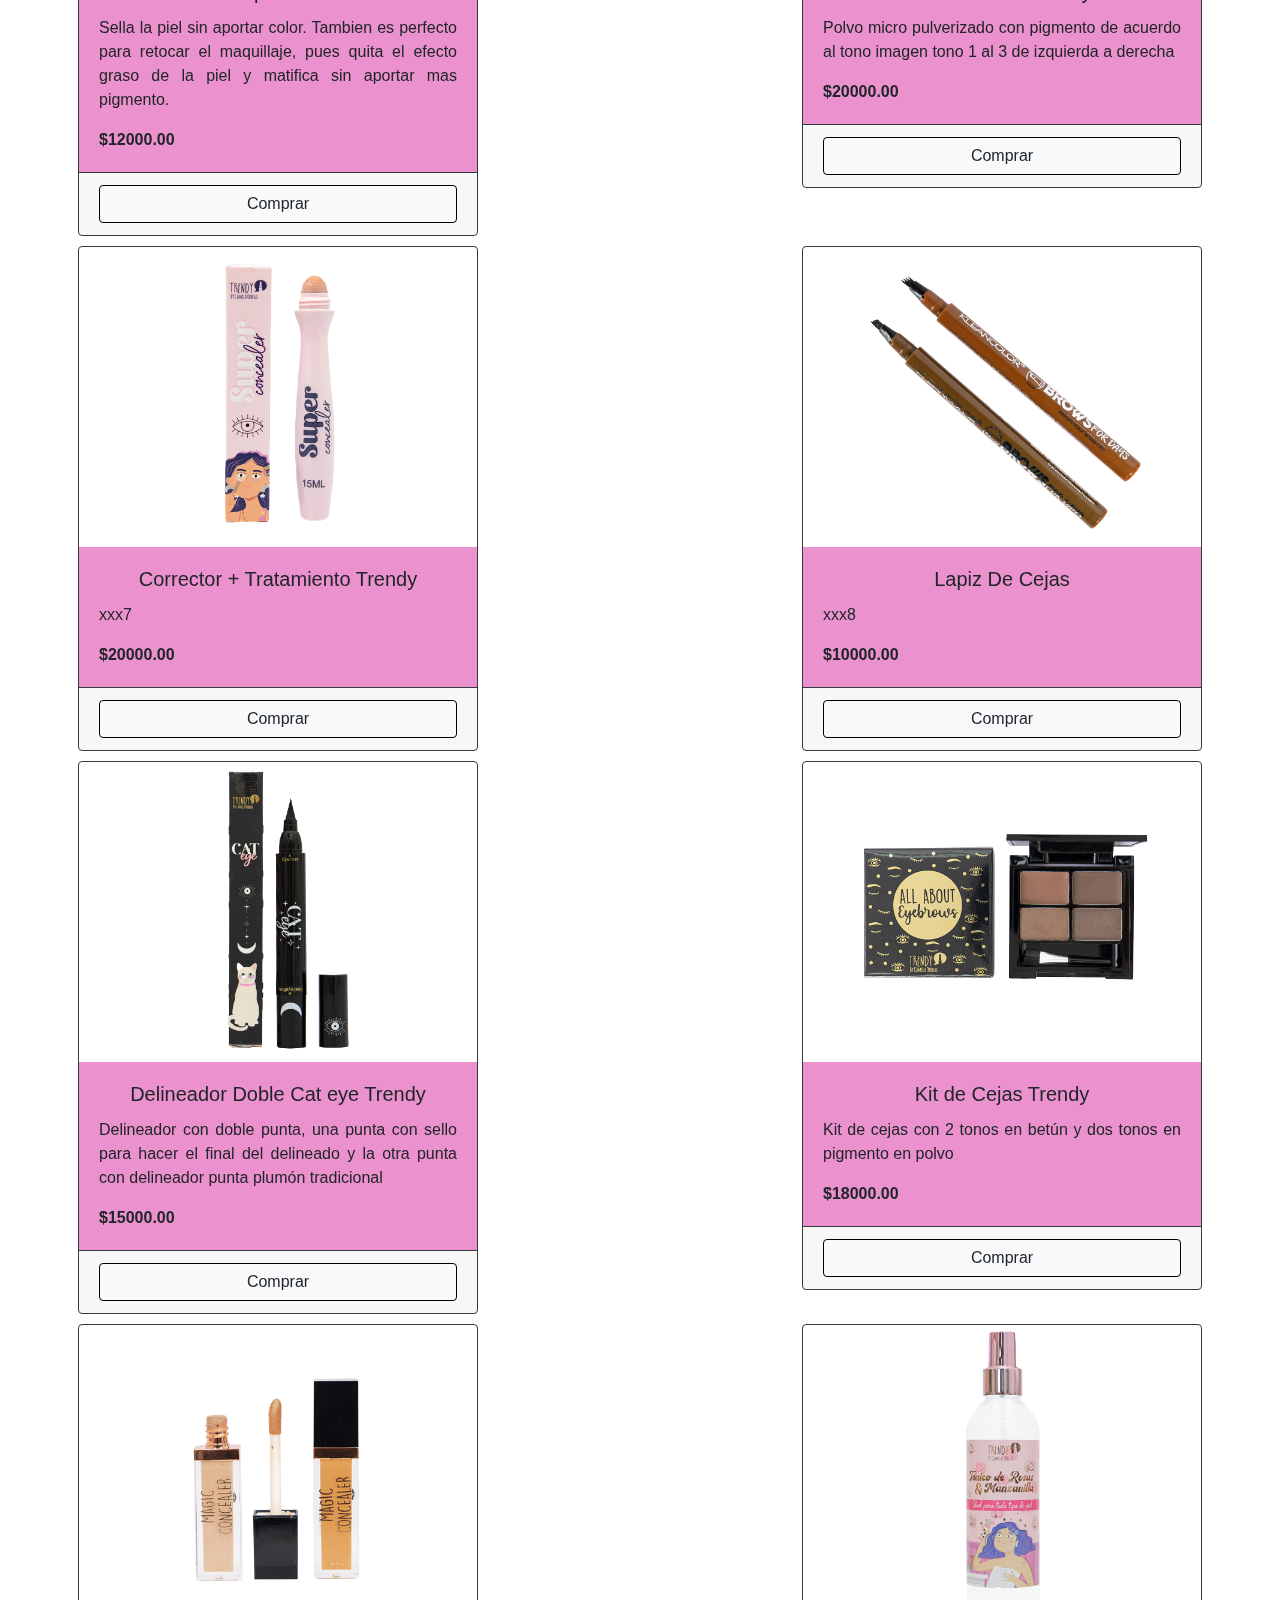
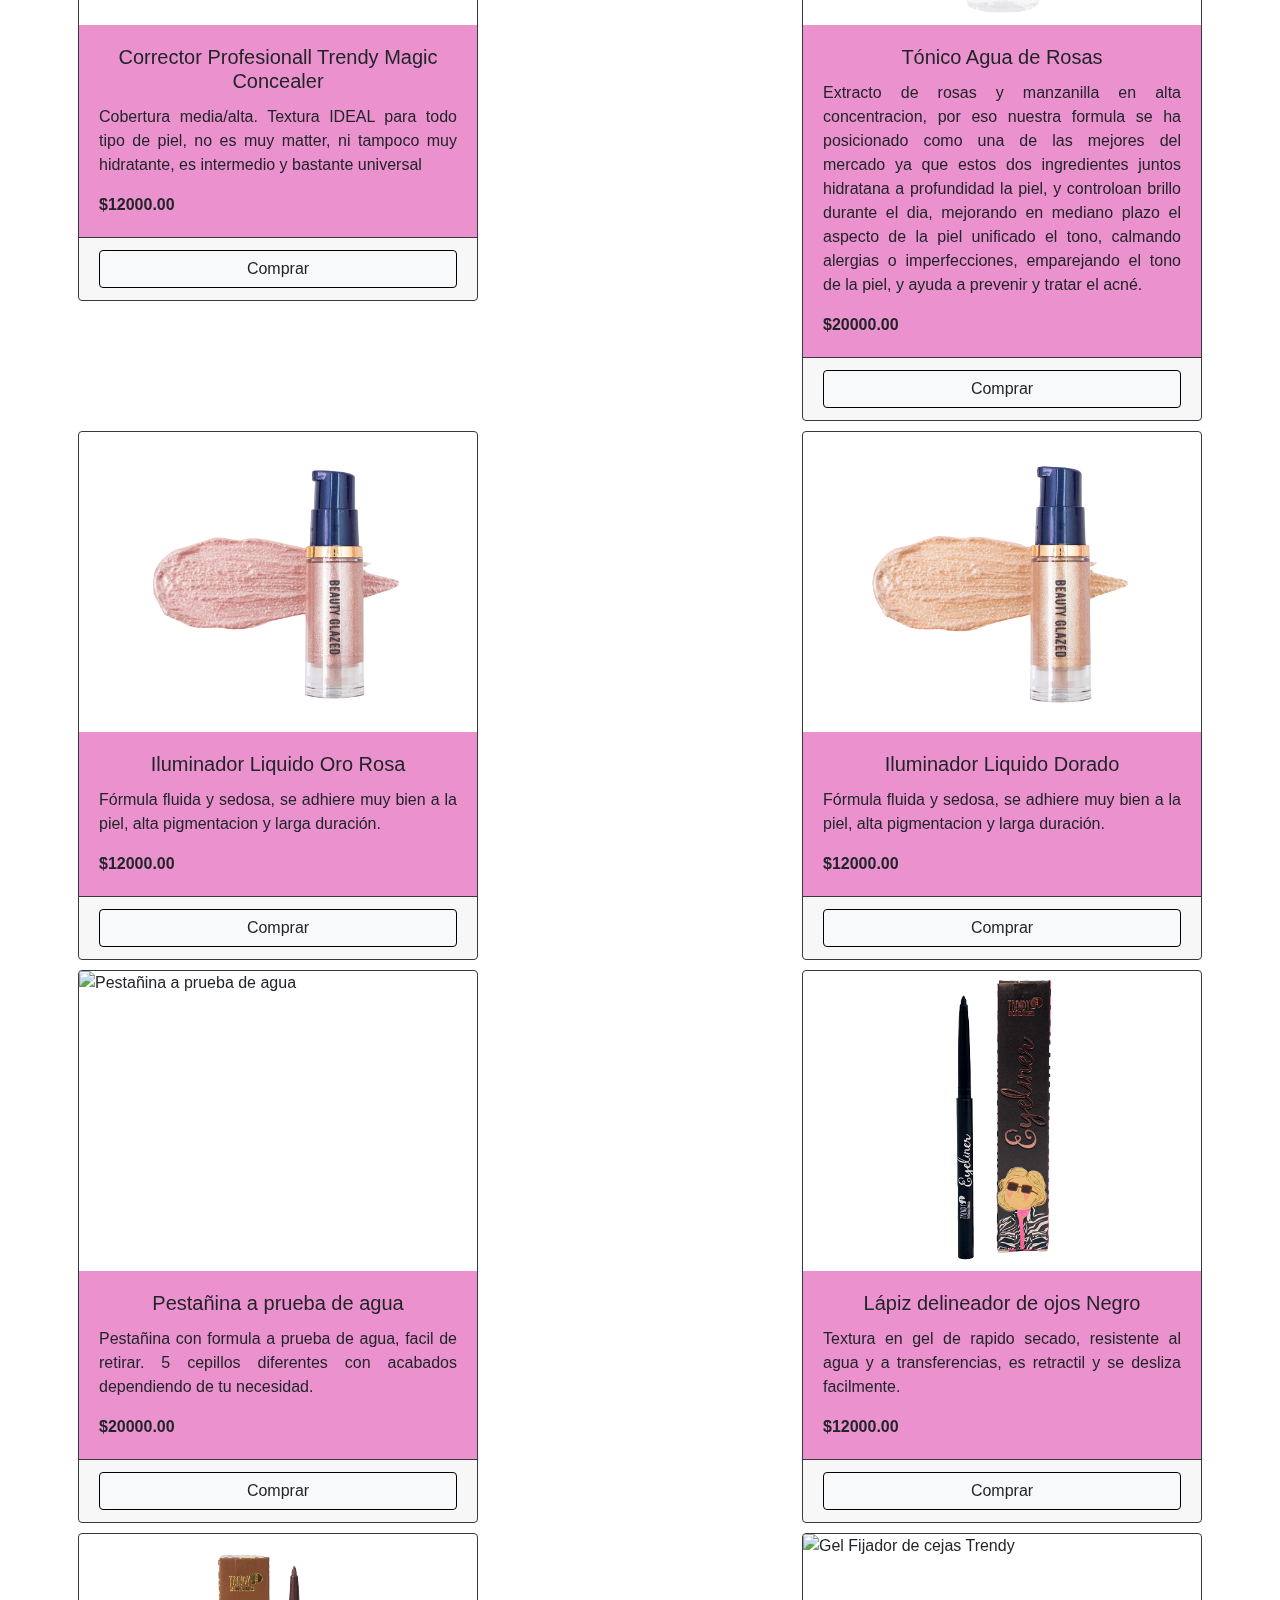
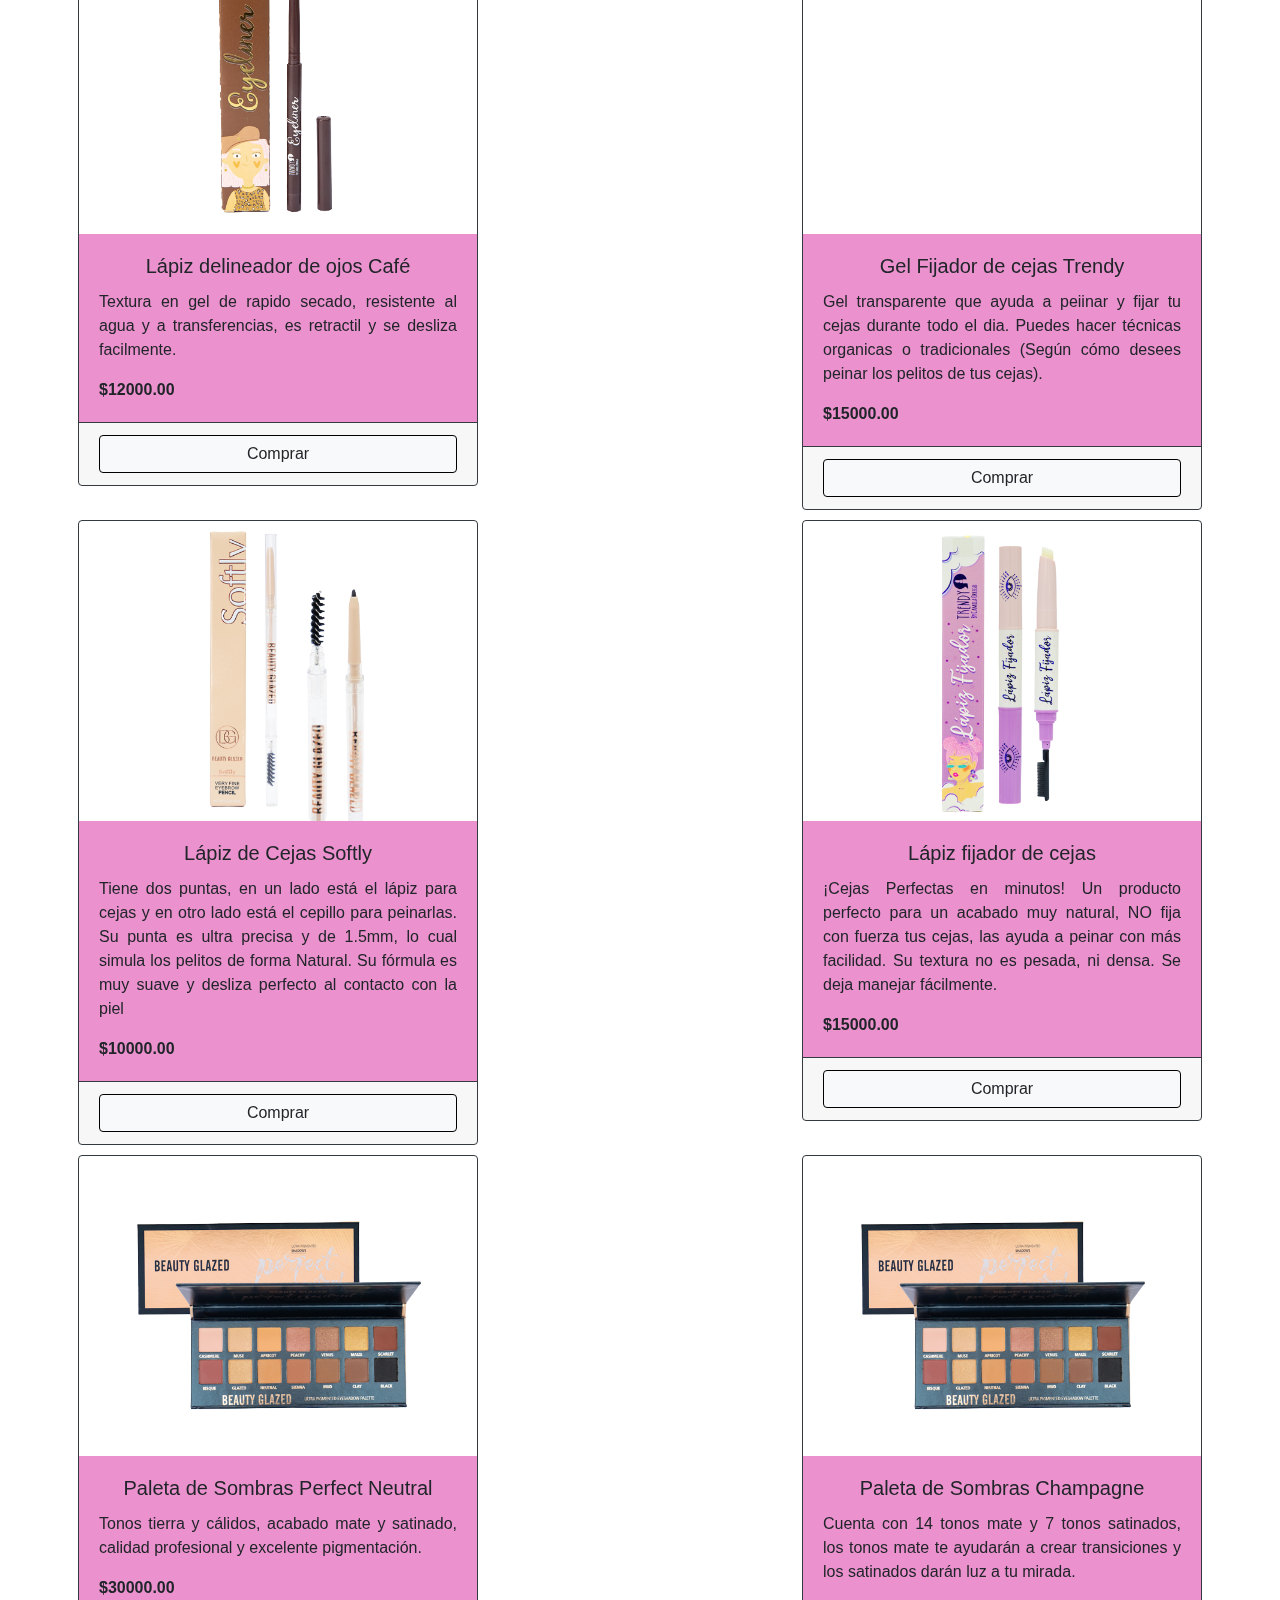
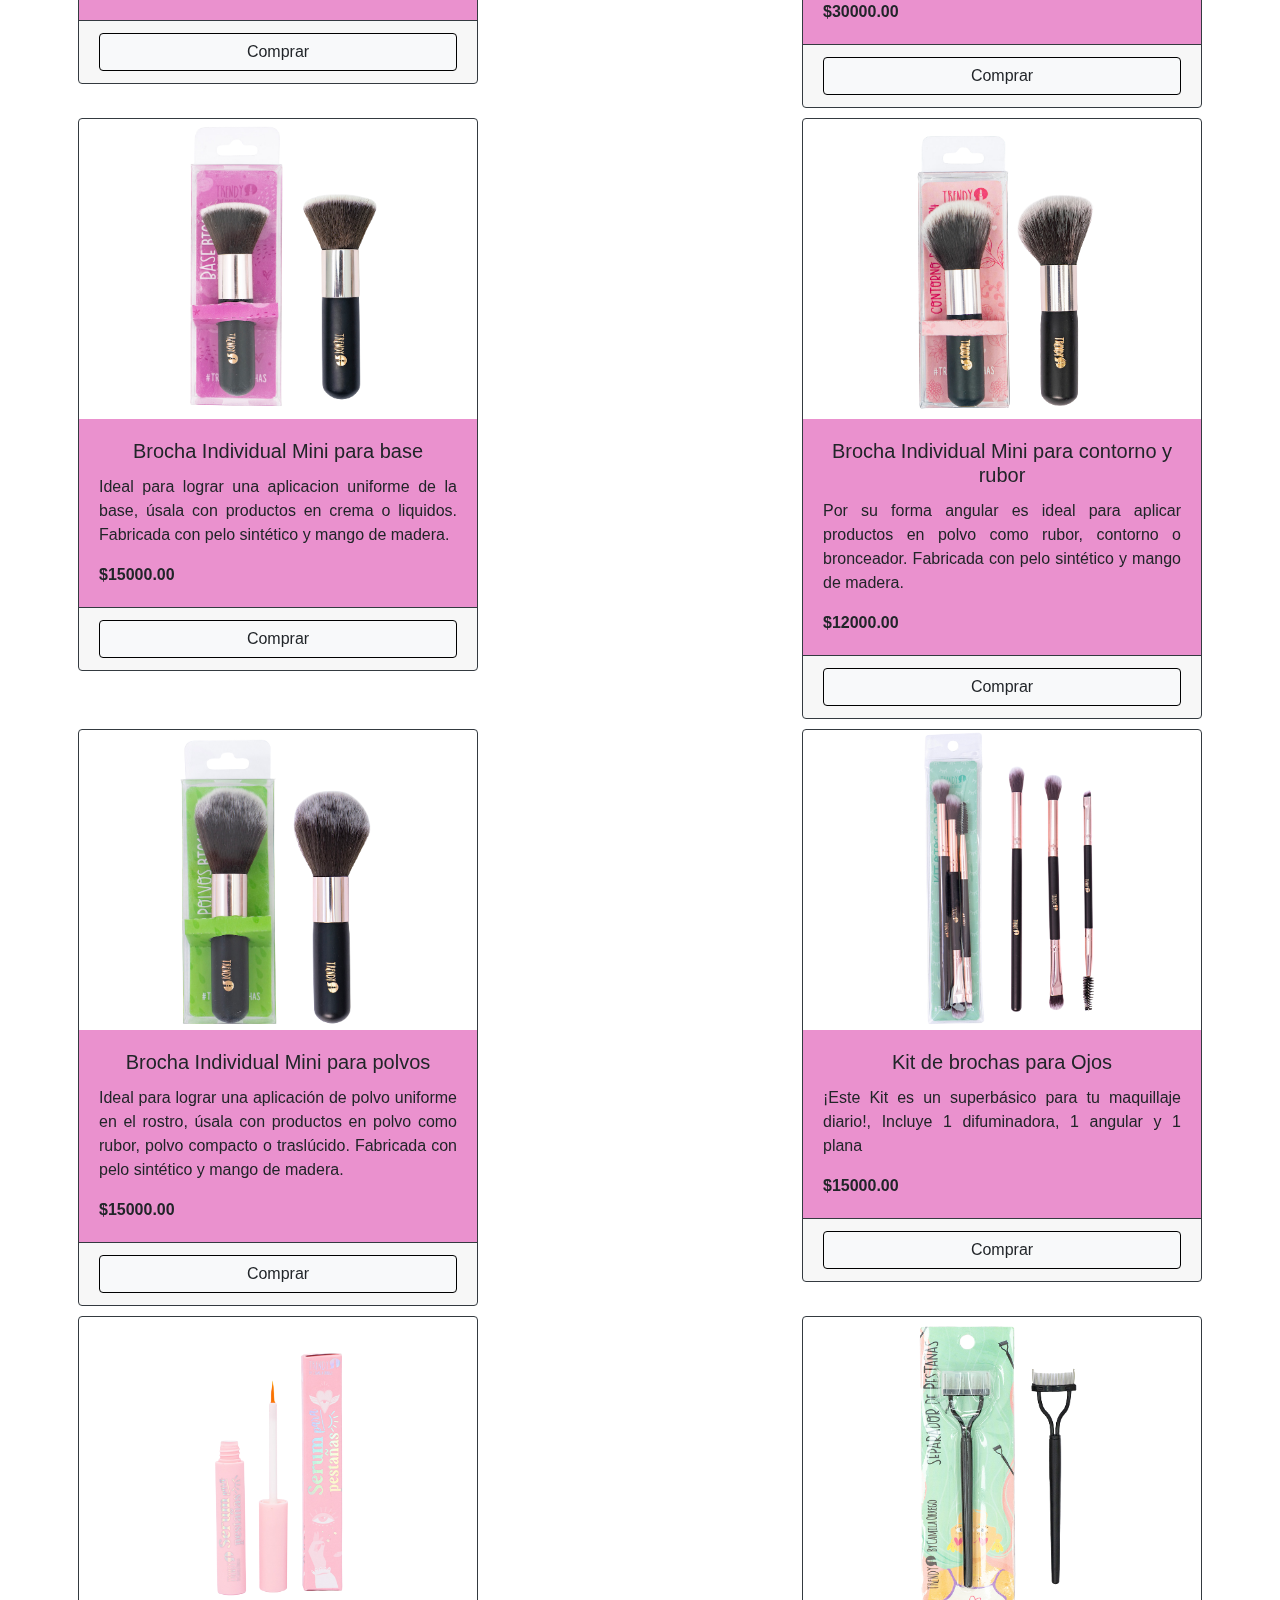
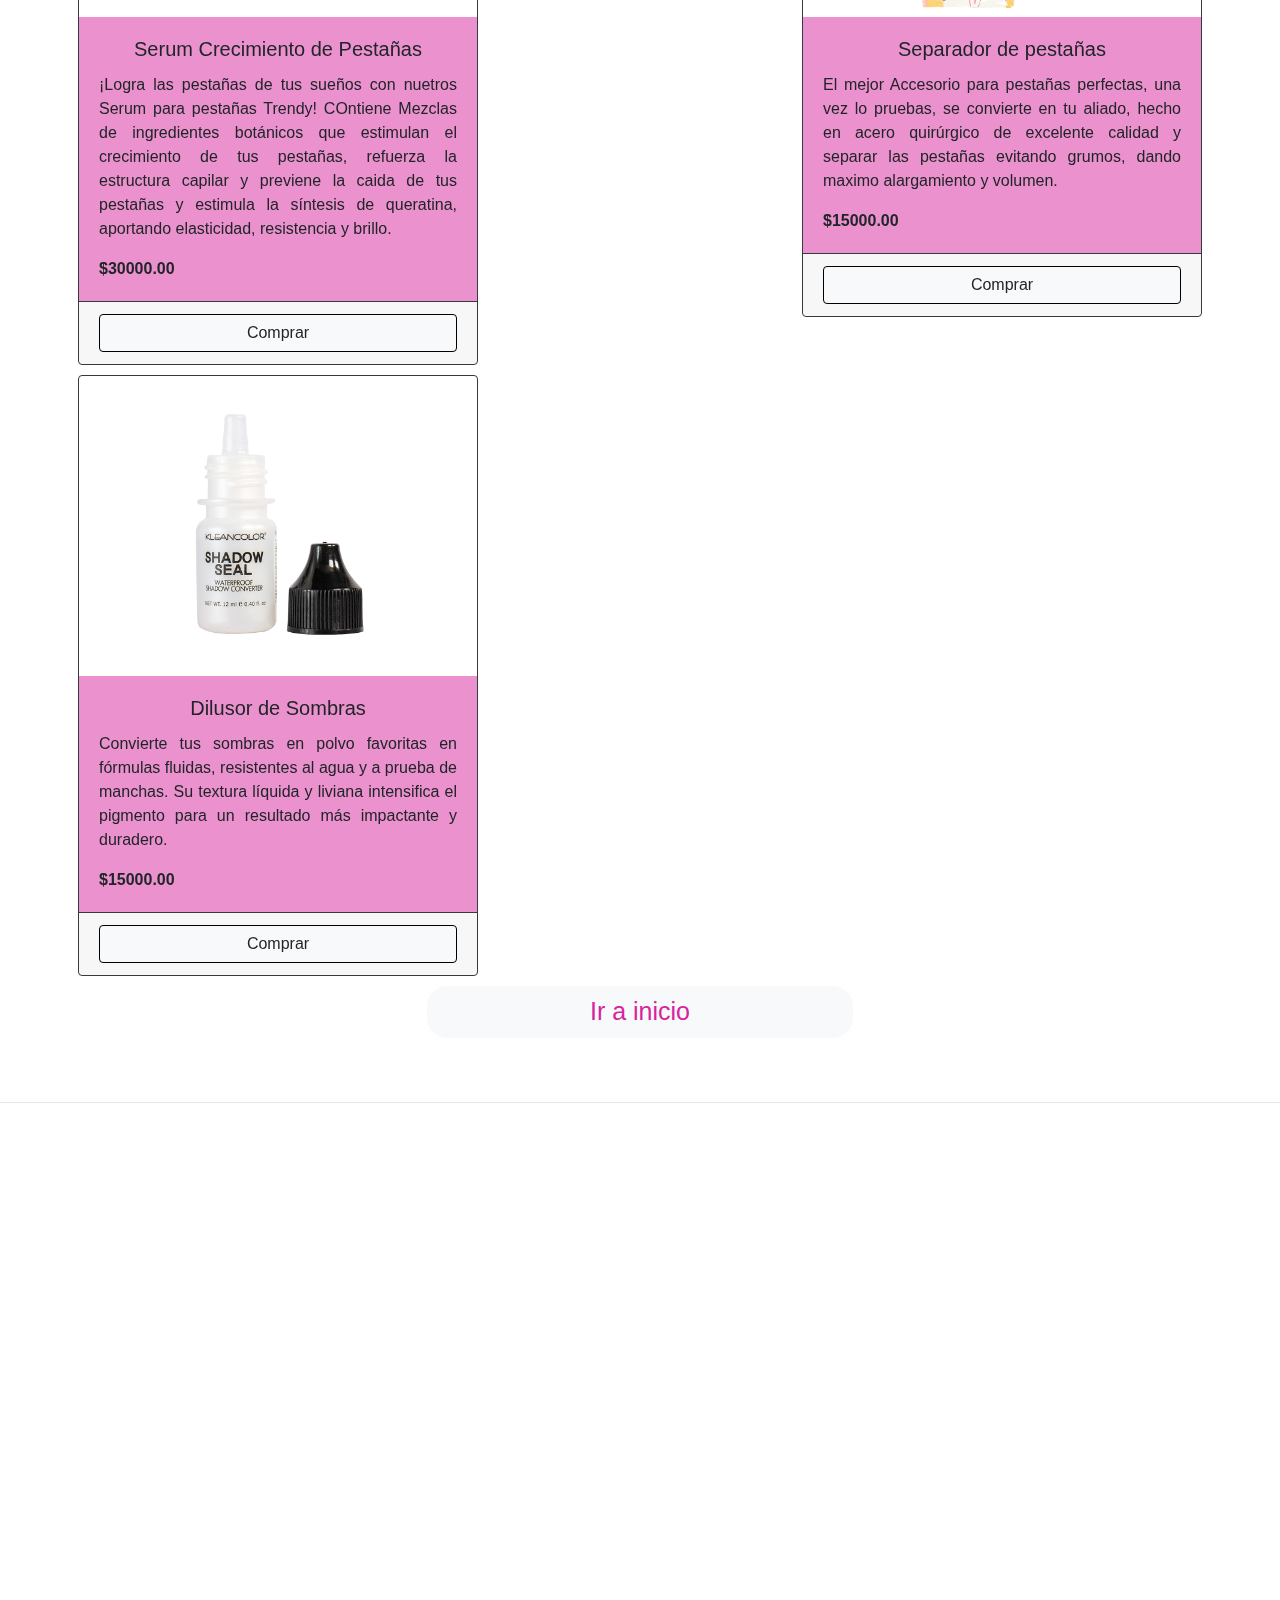
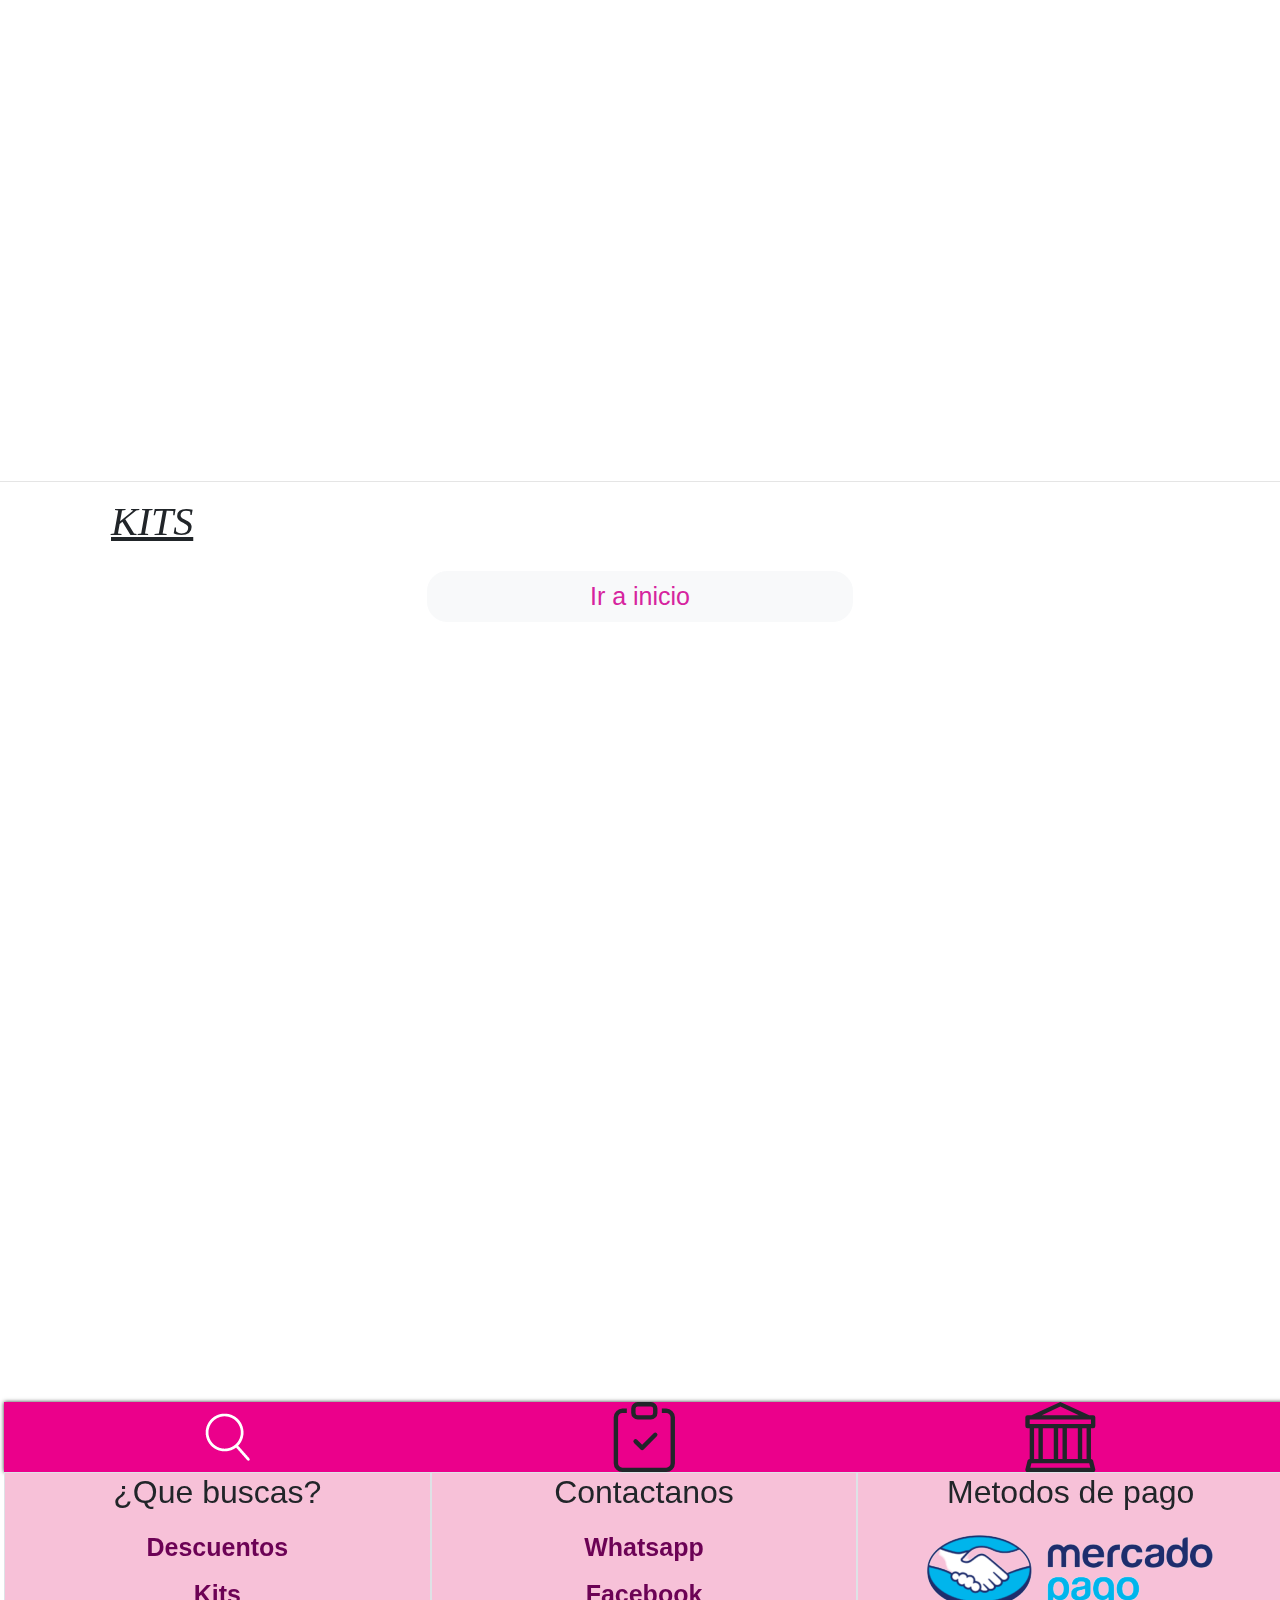
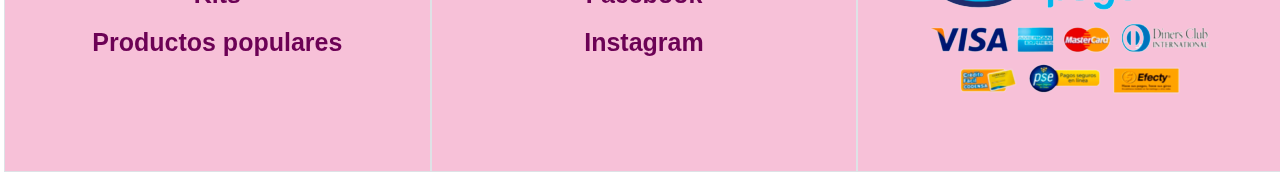
==== commit 6447fcb1: "porgress modal" ====
--- a/productos.html
+++ b/productos.html
@@ -23,58 +23,34 @@
   <body>
     <!--START MODAL-->
 
-    <div id="myModal" class="modal fade bd-example-modal-lg" tabindex="-1" role="dialog" aria-labelledby="myLargeModalLabel" aria-hidden="true" data-backdrop="static" data-keyboard="false">
-      <div class="modal-dialog modal-lg">
+    <div id="myModal" class="modal fade bd-example-modal-lg" tabindex="-1" role="dialog" aria-labelledby="myLargeModalLabel" aria-hidden="true" >
+      <div id="#modalDialog" class="modal-dialog modal-lg">
         <div class="row mb-2">
         <h2 class="col-11"><i>Carrito de compras</i></h2>
-        <span id="cerrarCarrito" class="col-1 close" data-dismiss="modal" aria-label="close" aria-hidden="true">
+        <span id="cerrarCarrito" class="col-1" data-dismiss="modal" aria-label="close" aria-hidden="true">
           <img id="shopping-car-close" src="img/cerrar-40.png"/>
         </span>
         </div>
         <hr>
-        <div class="modal-content">...</div>
+        <div id="modalContent" class="modal-content">
+
+
+        </div>
+        <hr>
         <div class="row">
-        <button class="col-7 boton-agregar">Comprar</button>  
-        <p class="col-4 my-auto mx-auto text-center precioProducto ">
-          Precio Total: $<span id="precioTotal">0</span>
+        <button class="col-2 mx-auto boton-agregar">Comprar</button>  
+        <p class="col-4 my-auto mx-auto text-center precioProducto">
+          Precio Total: $<span id="precioTotal"><strong>0</strong></span>
         </p>
       </div>
-        <button id="vaciar-carrito" class="boton-agregar">Vaciar Carrito</button>
+      <hr>
+      <div class="row">
+        <button id="vaciar-carrito" class="mx-auto boton-agregar">Vaciar Carrito</button>
+      </div> 
       </div>
       
     </div>
-    <!-- <div
-      class="modal fade"
-      id="exampleModal"
-      tabindex="-1"
-      aria-labelledby="exampleModalLabel"
-      aria-hidden="true"
-    >
-      <div class="modal-dialog">
-        <div class="modal-content">
-          <div class="modal-header">
-            <h5 class="modal-title" id="exampleModalLabel">Modal title</h5>
-            <button
-              type="button"
-              class="btn-close"
-              data-bs-dismiss="modal"
-              aria-label="Close"
-            ></button>
-          </div>
-          <div class="modal-body">...</div>
-          <div class="modal-footer">
-            <button
-              type="button"
-              class="btn btn-secondary"
-              data-bs-dismiss="modal"
-            >
-              Close
-            </button>
-            <button type="button" class="btn btn-primary">Save changes</button>
-          </div>
-        </div>
-      </div>
-    </div> -->
+    
 
     <!--END MODAL-->
     <!--BACKGROUND ANIMATION-->
--- a/stylesjsmanipulation.css
+++ b/stylesjsmanipulation.css
@@ -93,25 +93,33 @@
 }
 /*END DISCOUNTS*/
 /*START MODAL*/
-/* .modal{
-    background-color:rgb(214,36,158,1) ;
+#myModal{
     
-} */
+}
 .modal-dialog{
     background-color: rgb(214,36,158, 1);
     border-radius: 20px;
+    max-width: 1200px !important;
     padding: 20px;
 }
-.close{
-    cursor: pointer;
+#modalContent{
+    background-color: transparent;
+    border: none;
+
 }
 #shopping-car-close{
    height: 30px; 
    margin-top: 10px;
 }
+#modalContent .prodInCar{
+    
+}
+#modalContent img{
+    object-fit: contain;
+}
+#modalContent .proInCar:nth-child(odd){
+    background-color:white ;
+}
 
- .precioProducto{
-    float: right;
-    
- } 
+
 /*END MODAL*/
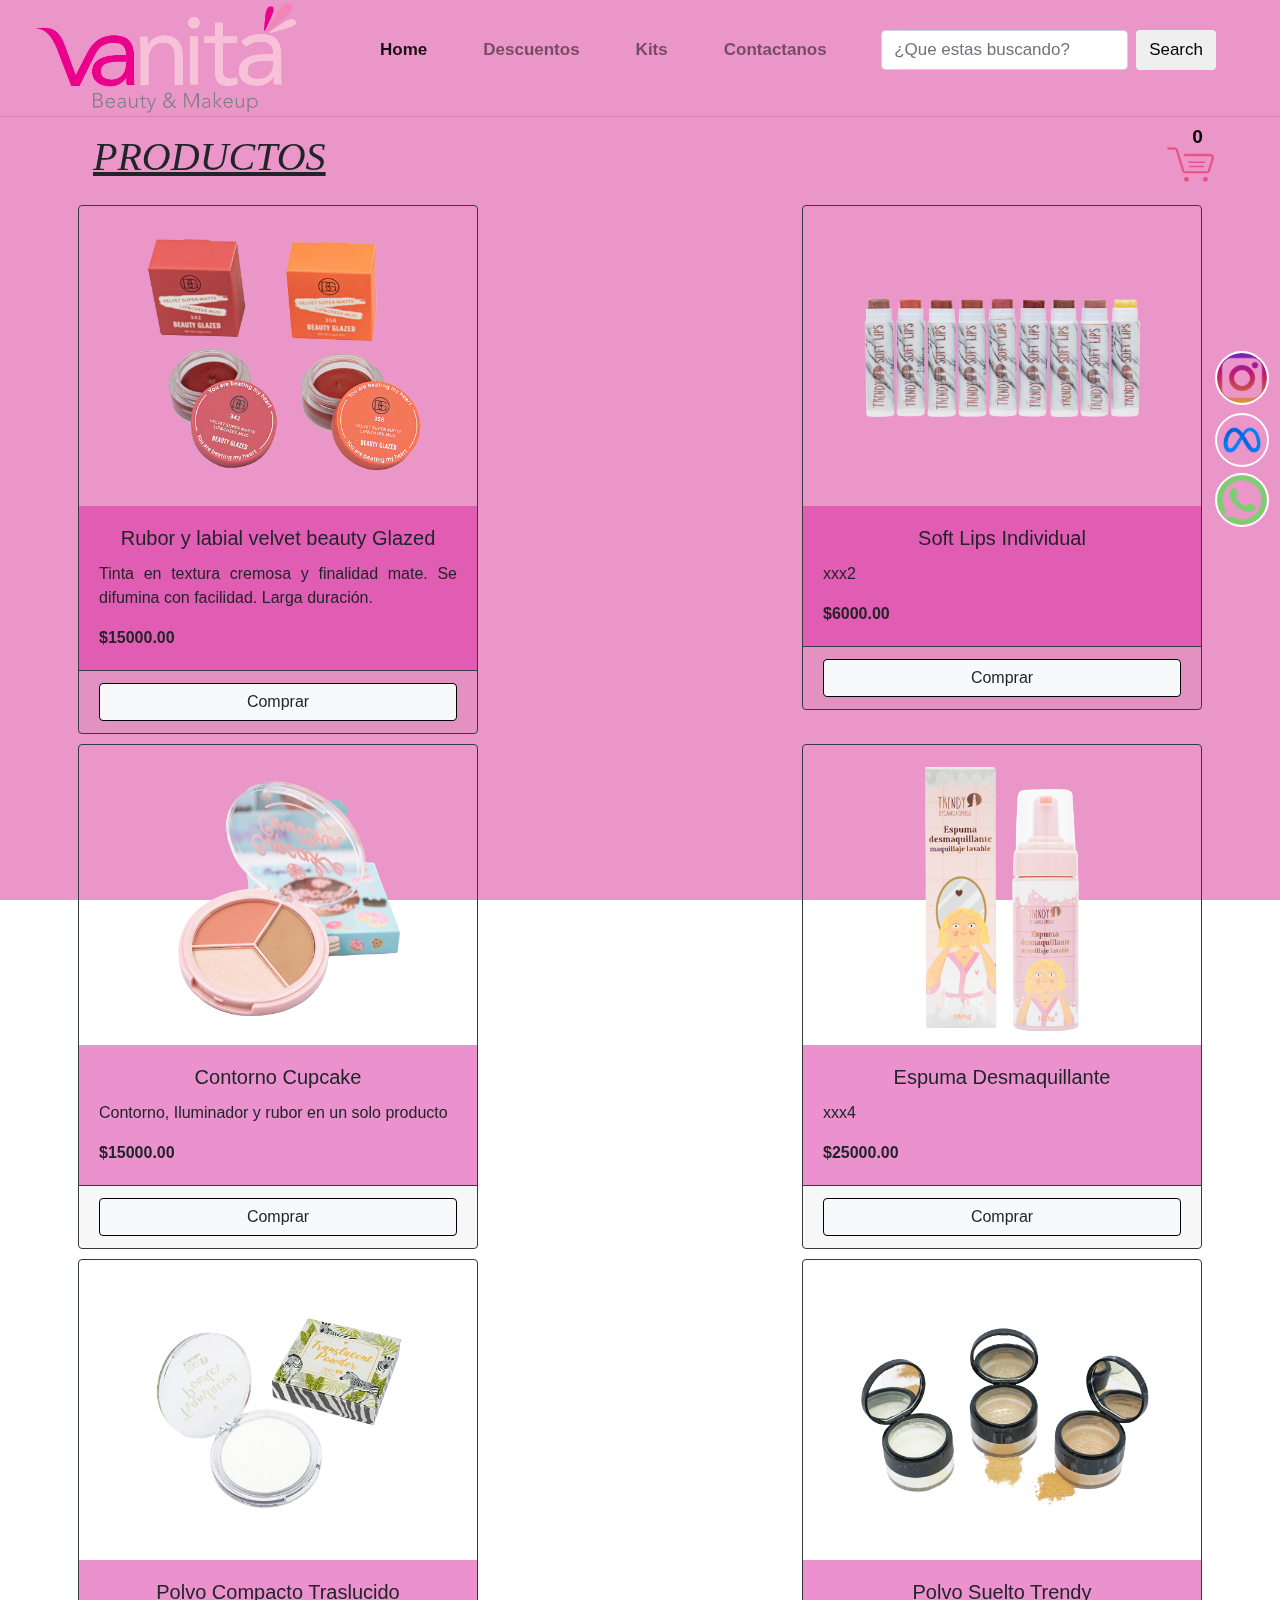
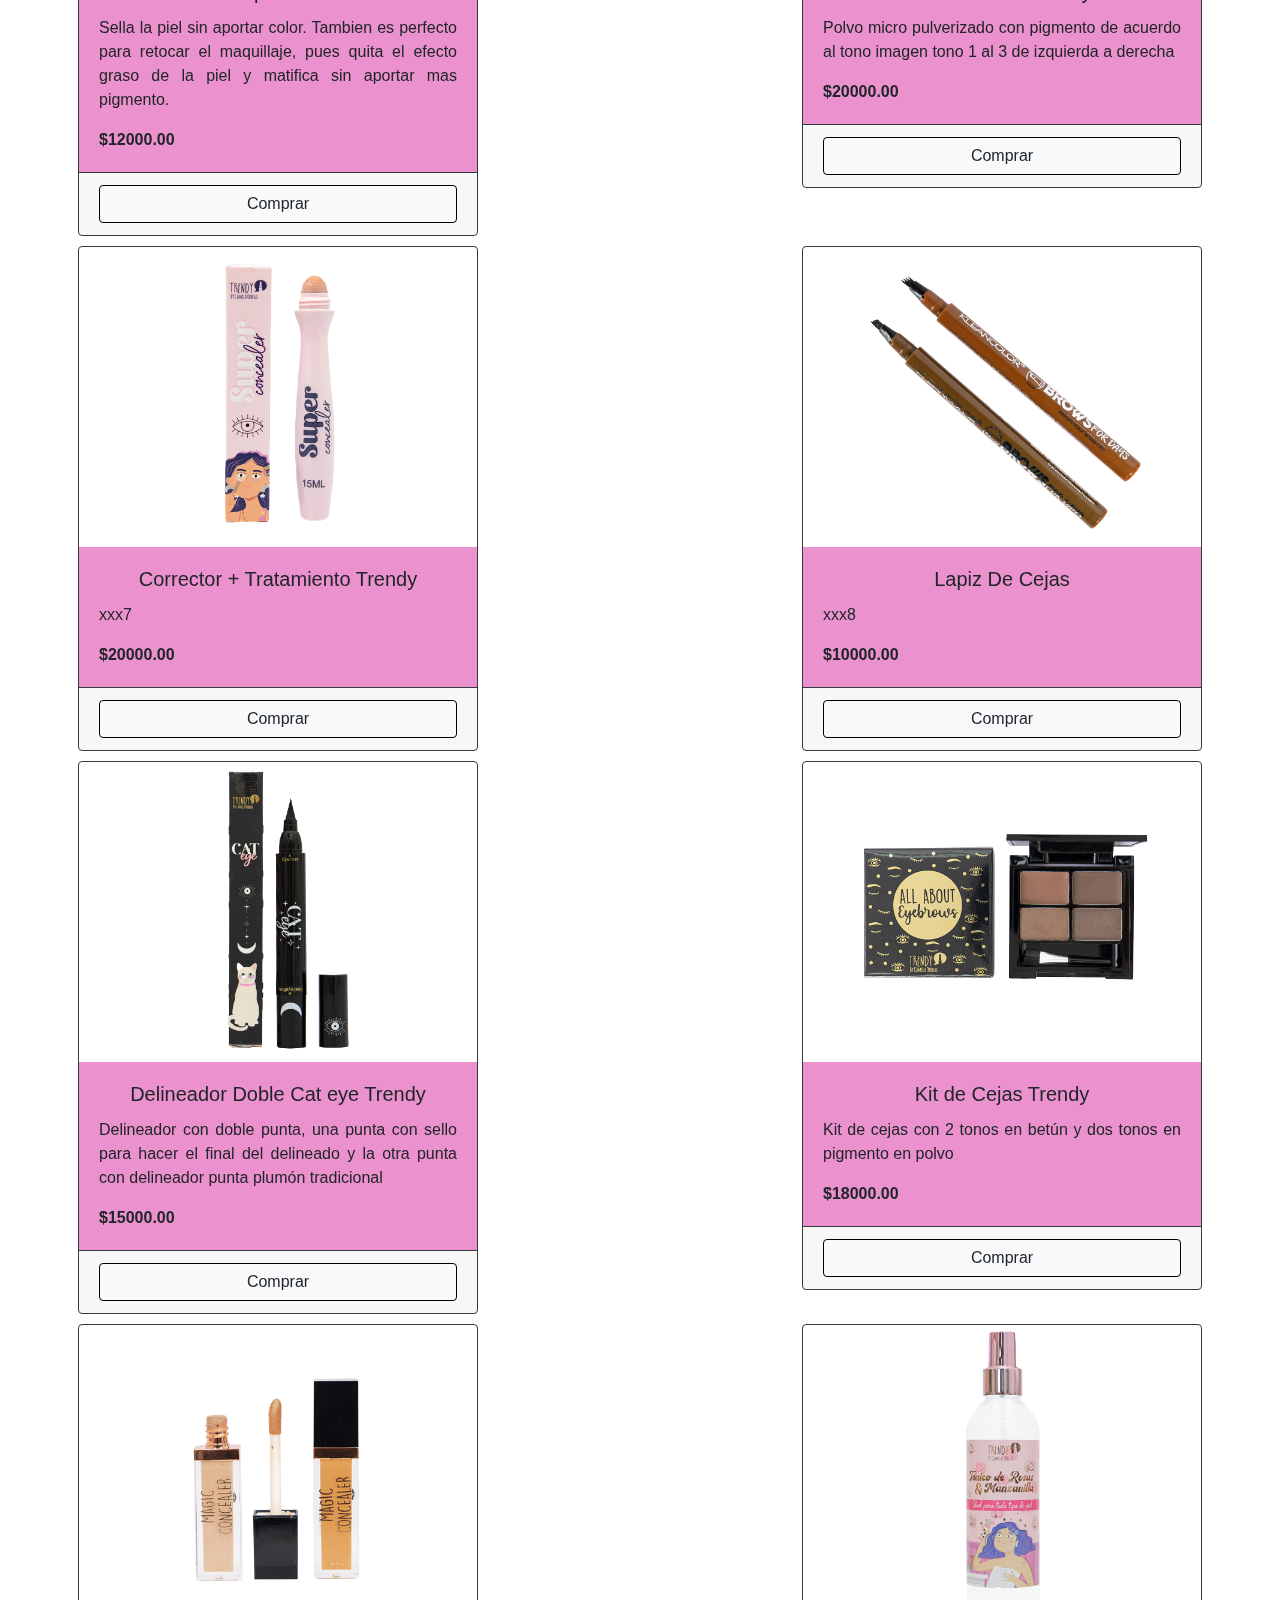
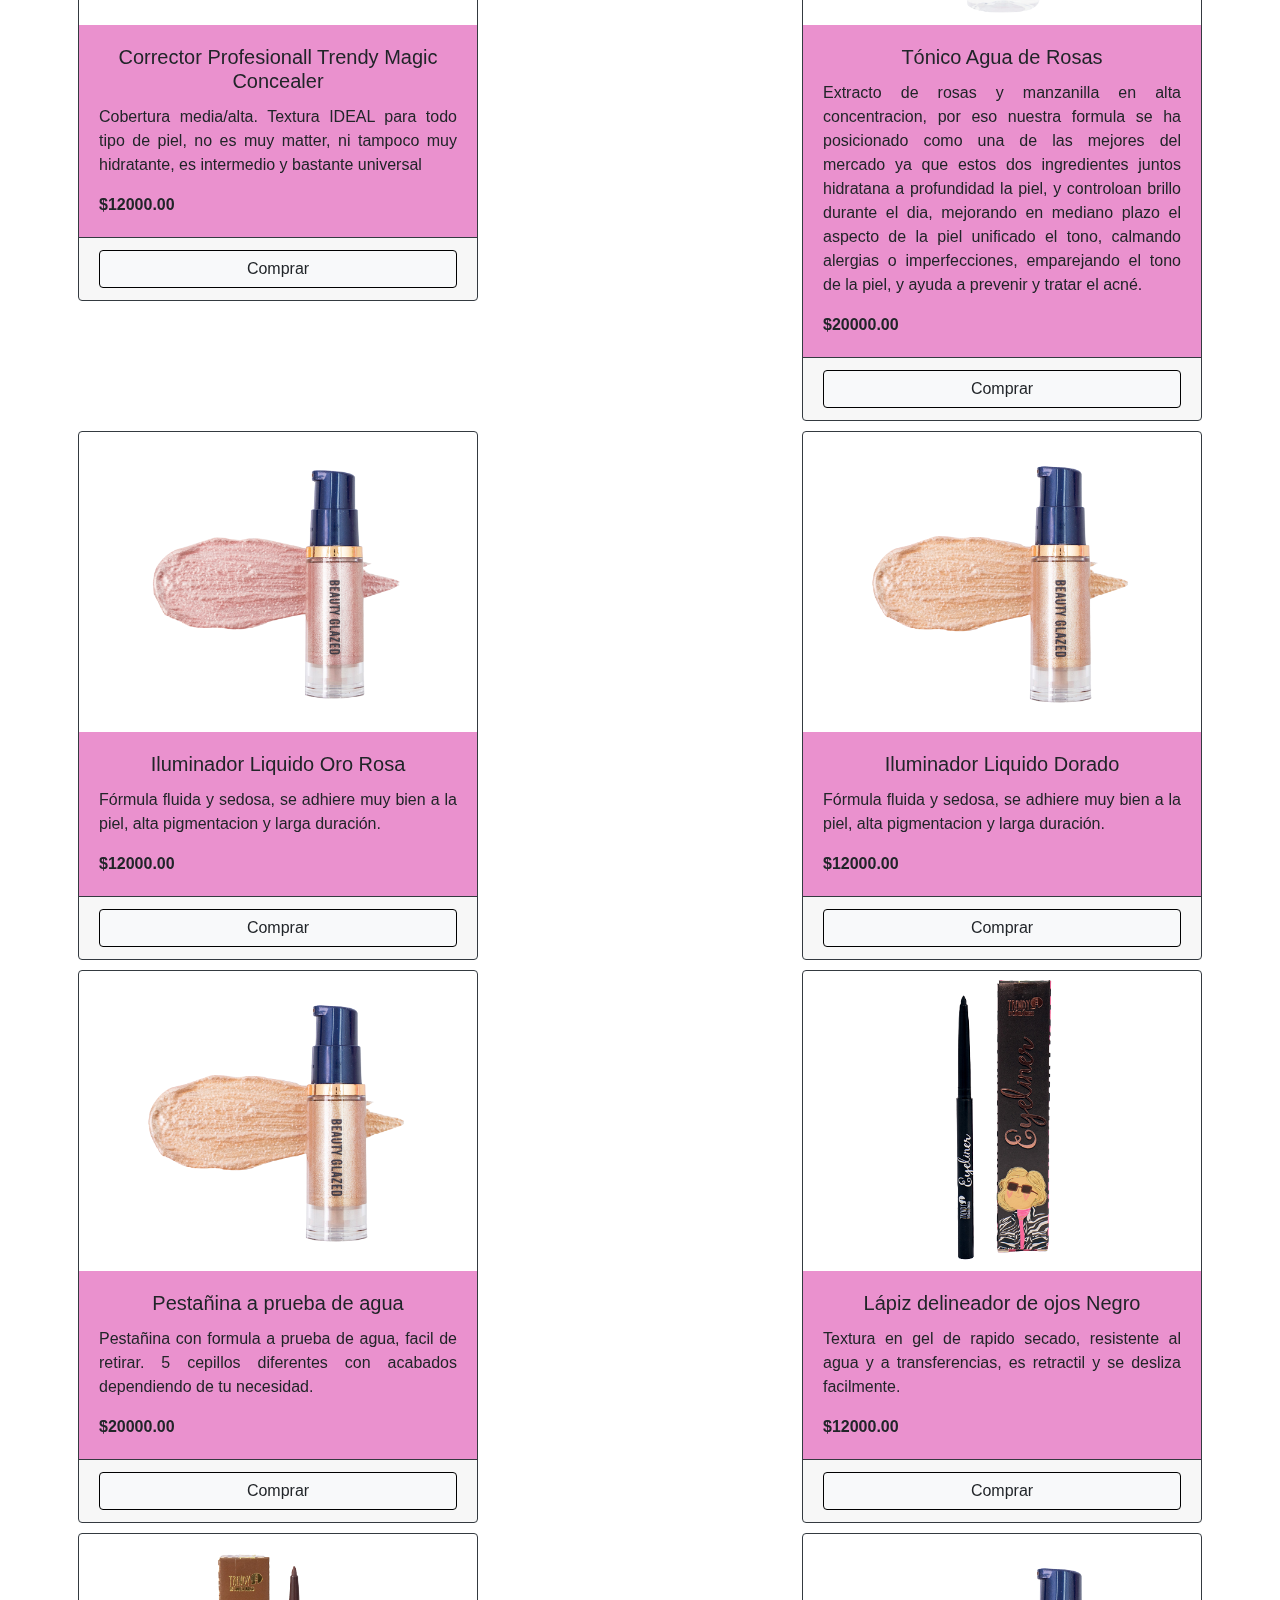
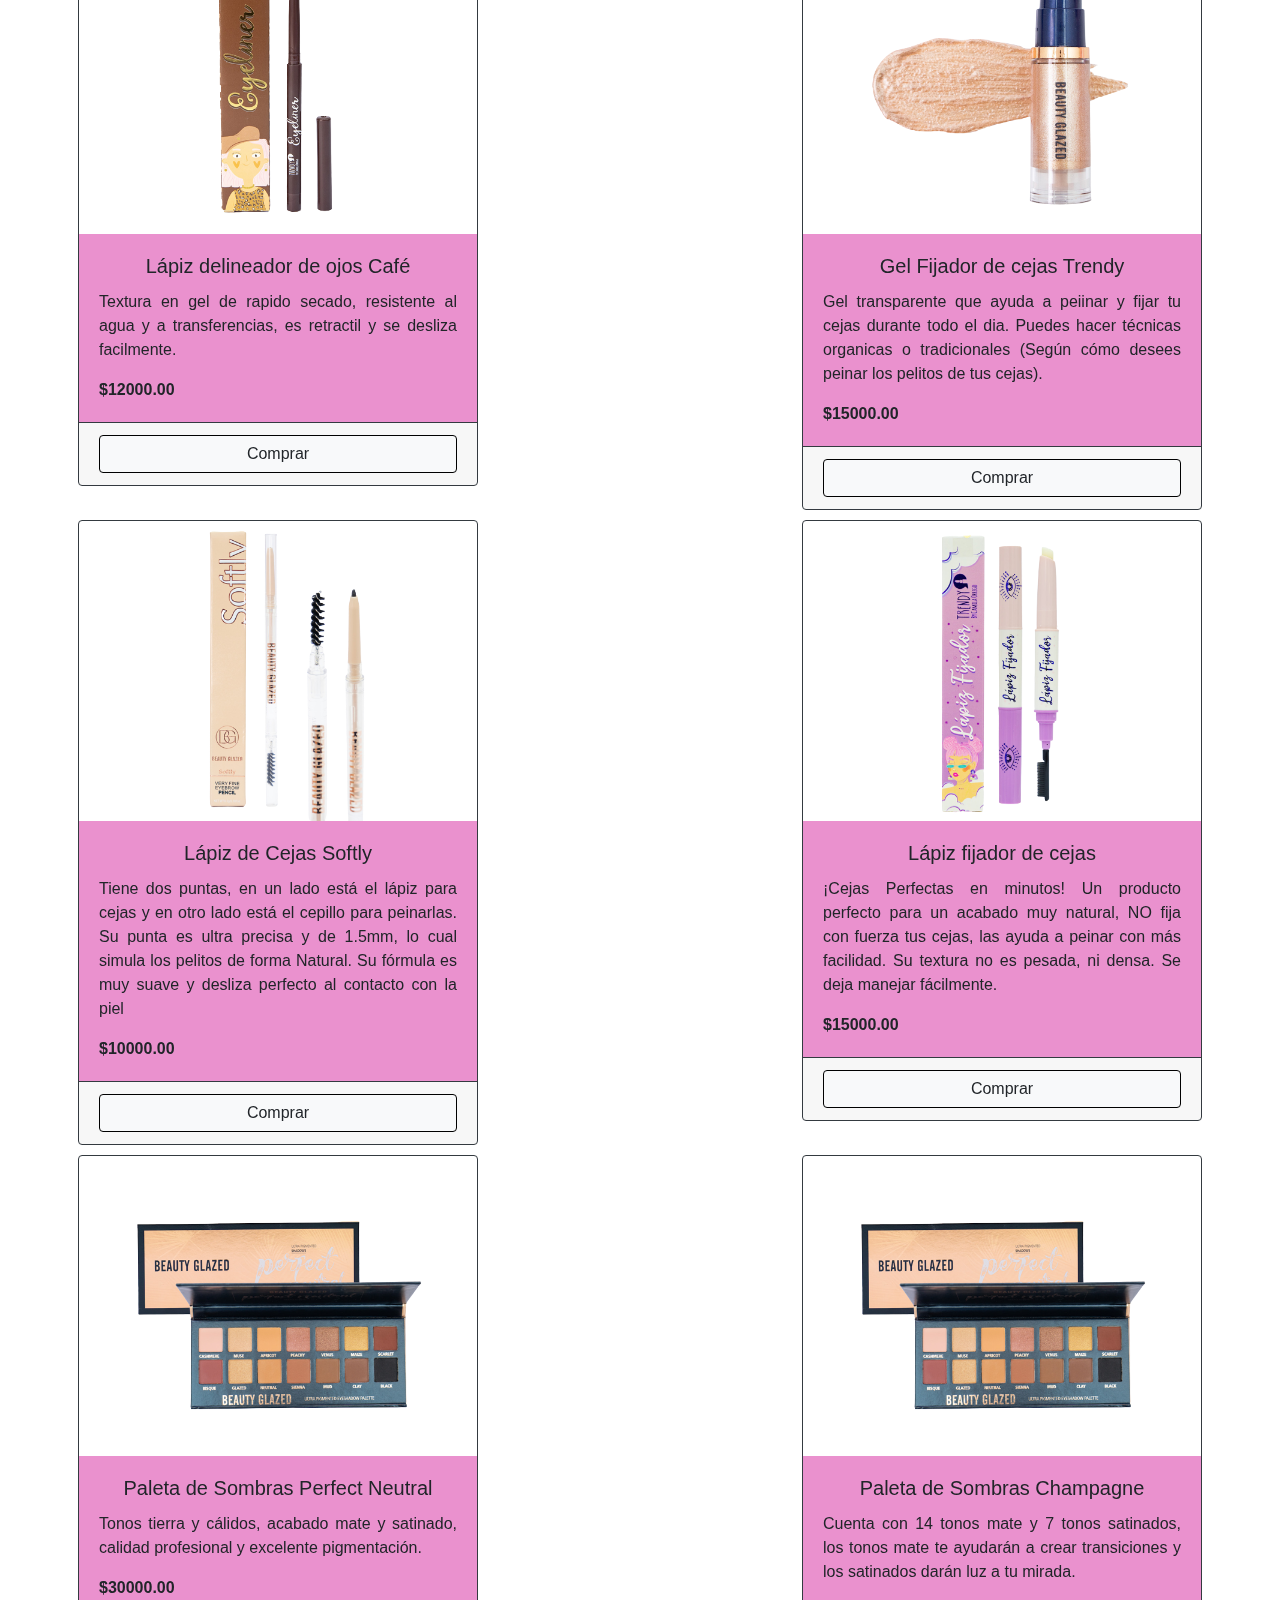
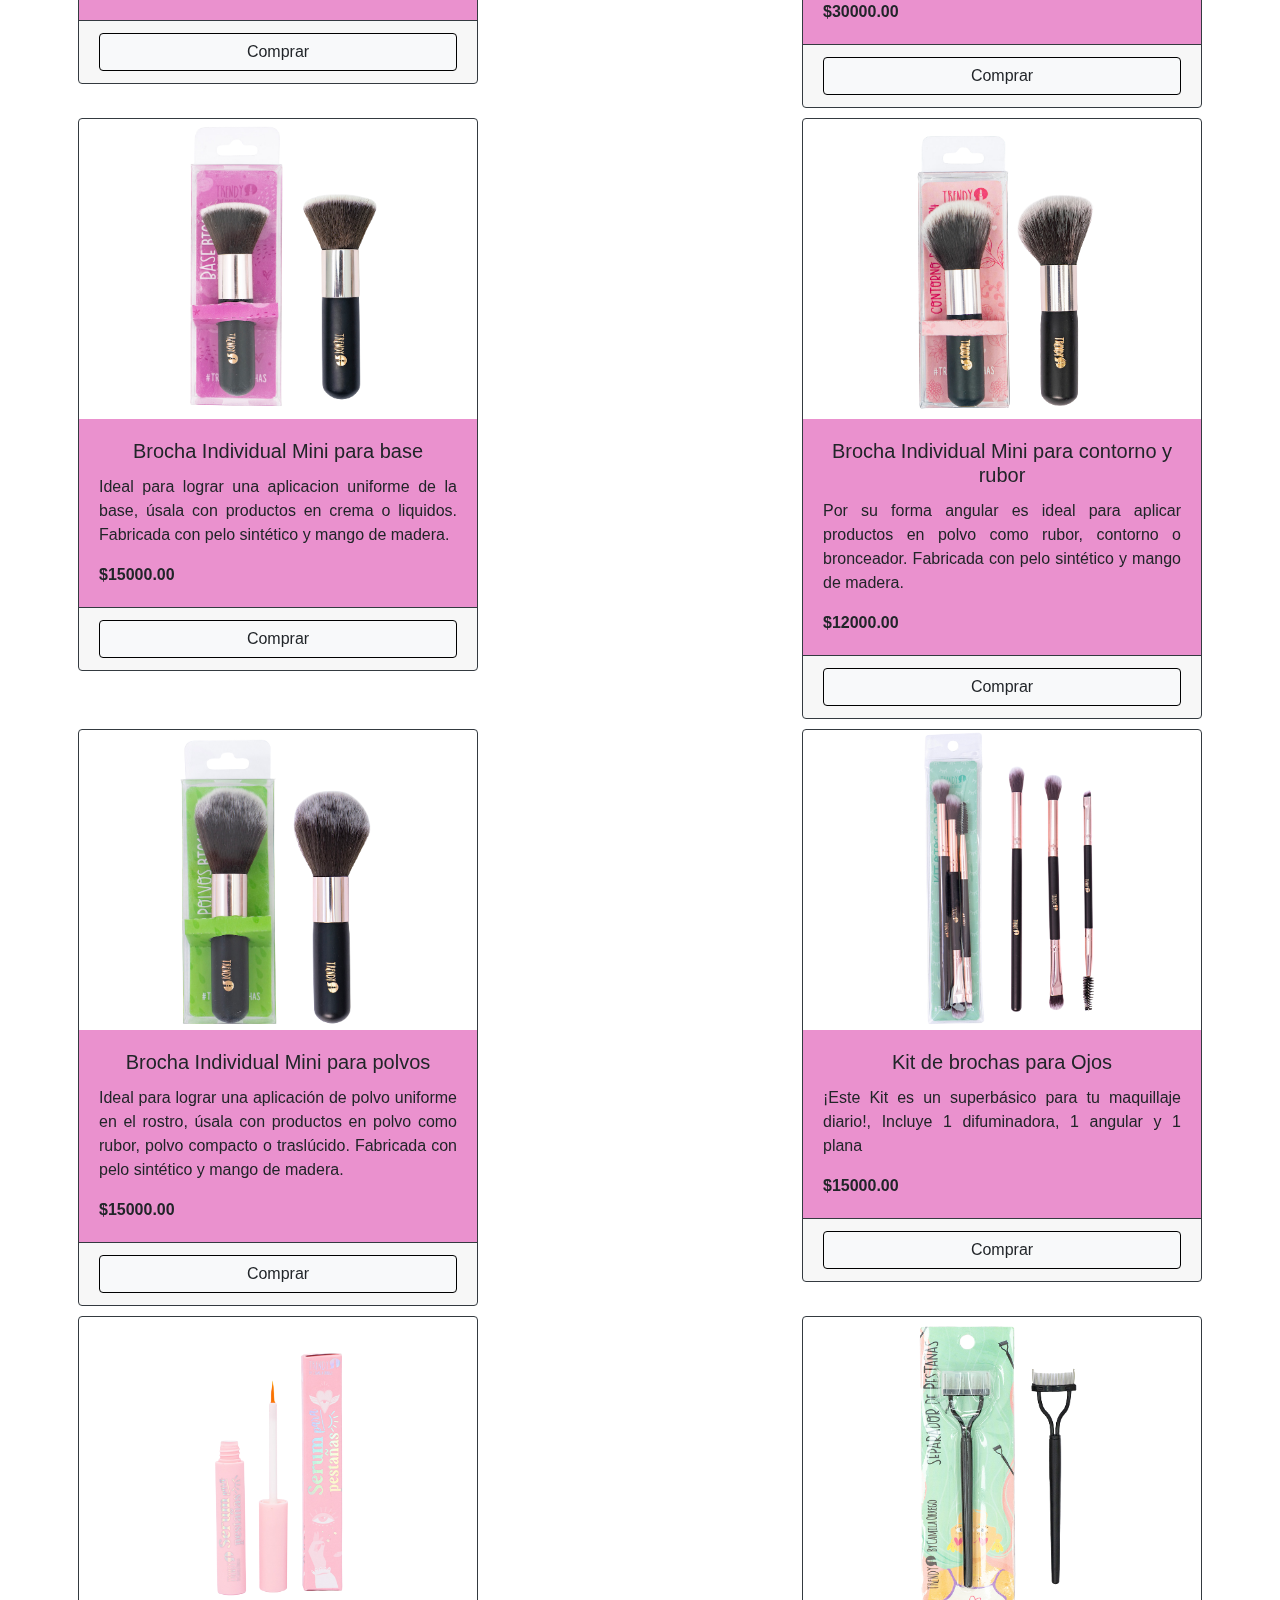
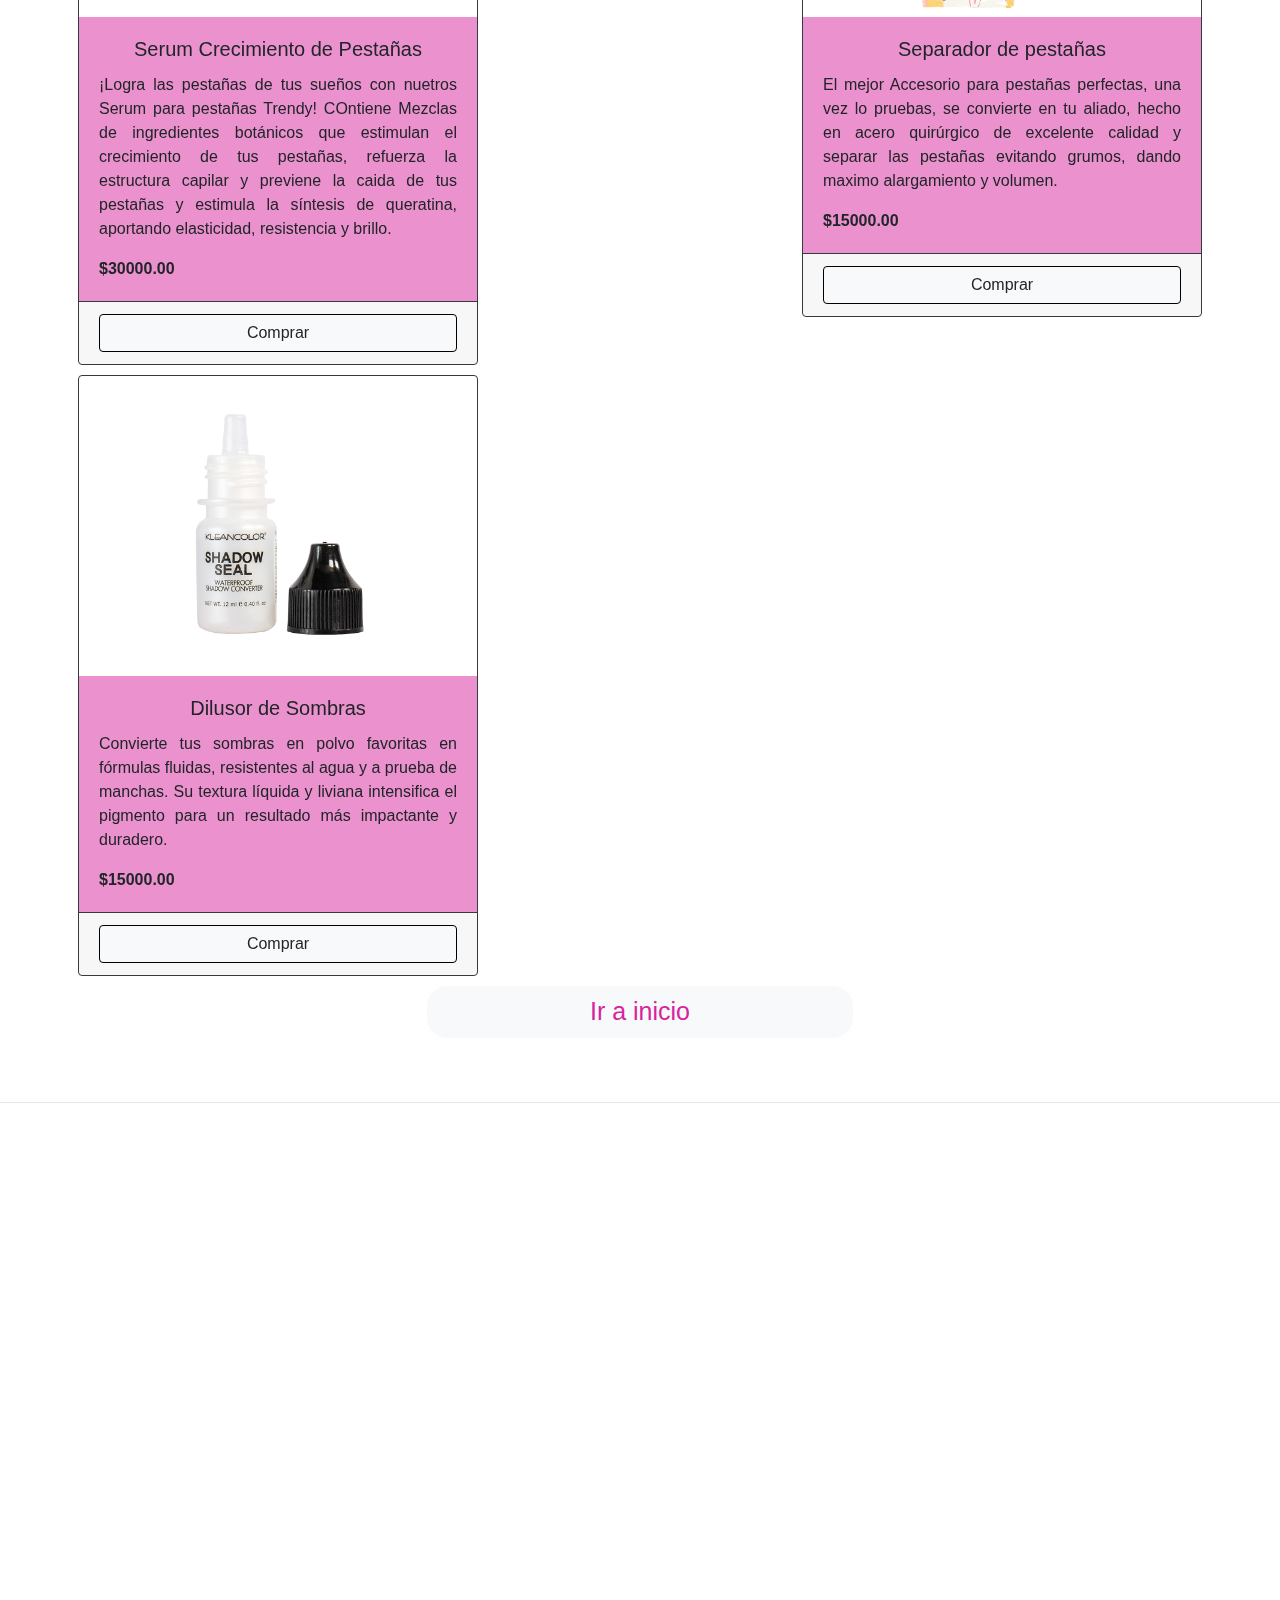
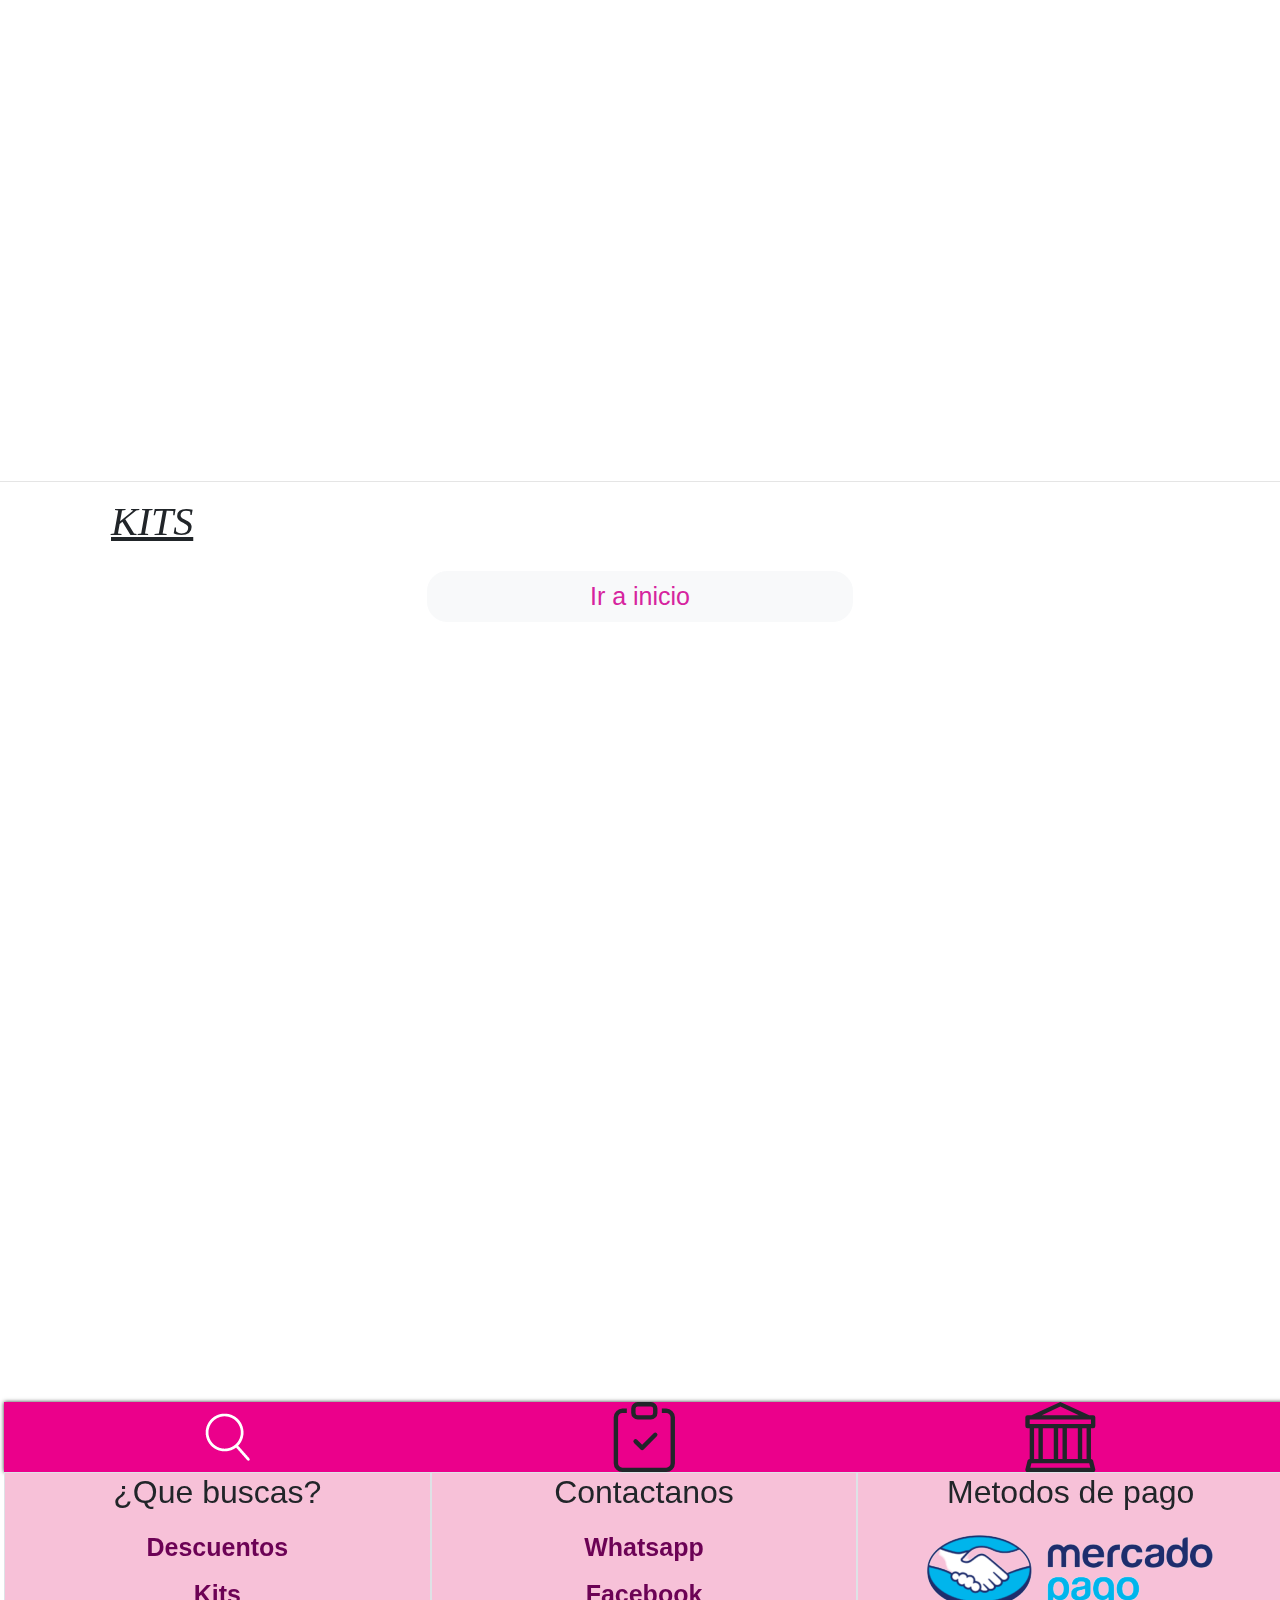
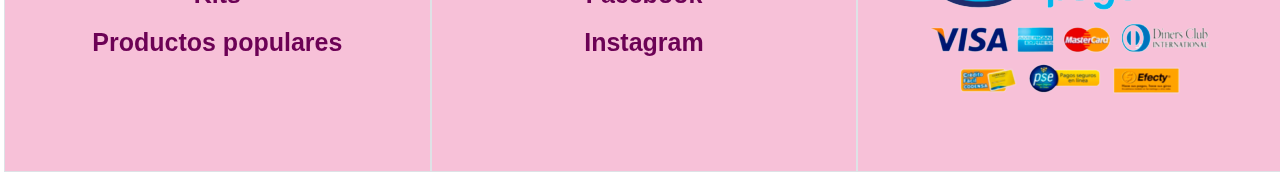
==== commit 3e0aa1cb: "modal progress" ====
--- a/productos.html
+++ b/productos.html
@@ -23,11 +23,11 @@
   <body>
     <!--START MODAL-->
 
-    <div id="myModal" class="modal fade bd-example-modal-lg" tabindex="-1" role="dialog" aria-labelledby="myLargeModalLabel" aria-hidden="true" >
+    <div id="myModal" class="modal fade bd-example-modal-lg"  tabindex="-1" role="dialog" aria-labelledby="myLargeModalLabel" aria-hidden="true" >
       <div id="#modalDialog" class="modal-dialog modal-lg">
         <div class="row mb-2">
         <h2 class="col-11"><i>Carrito de compras</i></h2>
-        <span id="cerrarCarrito" class="col-1" data-dismiss="modal" aria-label="close" aria-hidden="true">
+        <span id="cerrarCarrito" type="button" class="col-1" data-dismiss="modal" aria-label="close">
           <img id="shopping-car-close" src="img/cerrar-40.png"/>
         </span>
         </div>
@@ -40,7 +40,7 @@
         <div class="row">
         <button class="col-2 mx-auto boton-agregar">Comprar</button>  
         <p class="col-4 my-auto mx-auto text-center precioProducto">
-          Precio Total: $<span id="precioTotal"><strong>0</strong></span>
+          <strong>Precio Total: $<span id="precioTotal">0</span></strong>
         </p>
       </div>
       <hr>
@@ -50,6 +50,8 @@
       </div>
       
     </div>
+    
+
     
 
     <!--END MODAL-->
@@ -294,5 +296,6 @@
       integrity="sha384-JZR6Spejh4U02d8jOt6vLEHfe/JQGiRRSQQxSfFWpi1MquVdAyjUar5+76PVCmYl"
       crossorigin="anonymous"
     ></script>
+    <script src="https://cdn.jsdelivr.net/npm/bootstrap@5.0.2/dist/js/bootstrap.bundle.min.js" integrity="sha384-MrcW6ZMFYlzcLA8Nl+NtUVF0sA7MsXsP1UyJoMp4YLEuNSfAP+JcXn/tWtIaxVXM" crossorigin="anonymous"></script>
   </body>
 </html>
--- a/styles.css
+++ b/styles.css
@@ -253,18 +253,19 @@
   border-top: 2px solid black;  
 }
 
-#return-top, #return-top2, #products-return, #discount-return ,#kits-return{
+#return-top, #return-top2, #products-return, #discount-return ,#kits-return, #buttonInCar, #vaciar-carrito{
   border-radius: 20px !important;
 } 
-#return-top, #return-top2, #products-return, #discount-return, #kits-return{
+#return-top, #return-top2, #products-return, #discount-return, #kits-return, #buttonInCar, #vaciar-carrito{
   color:#d6249e;
   font-size: 25px;
 }
 
-#return-top:hover, #return-top2:hover, #products-return:hover, #discount-return:hover, #kits-return:hover{
+#return-top:hover, #return-top2:hover, #products-return:hover, #discount-return:hover, #kits-return:hover, #buttonInCar:hover, #vaciar-carrito:hover{
   background-color:#a40060 ;
   color: white;
   border: 1px solid #a40060;
+  cursor: pointer;
 }
 
 .title{
--- a/stylesjsmanipulation.css
+++ b/stylesjsmanipulation.css
@@ -93,14 +93,13 @@
 }
 /*END DISCOUNTS*/
 /*START MODAL*/
-#myModal{
-    
-}
+
 .modal-dialog{
     background-color: rgb(214,36,158, 1);
     border-radius: 20px;
     max-width: 1200px !important;
     padding: 20px;
+    z-index: 4;
 }
 #modalContent{
     background-color: transparent;
@@ -111,15 +110,18 @@
    height: 30px; 
    margin-top: 10px;
 }
-#modalContent .prodInCar{
-    
-}
+
 #modalContent img{
     object-fit: contain;
 }
 #modalContent .proInCar:nth-child(odd){
     background-color:white ;
 }
-
+#imgInCar{
+    height: 150px;
+}
+#buttonInCar{
+    width: 50px;
+}
 
 /*END MODAL*/
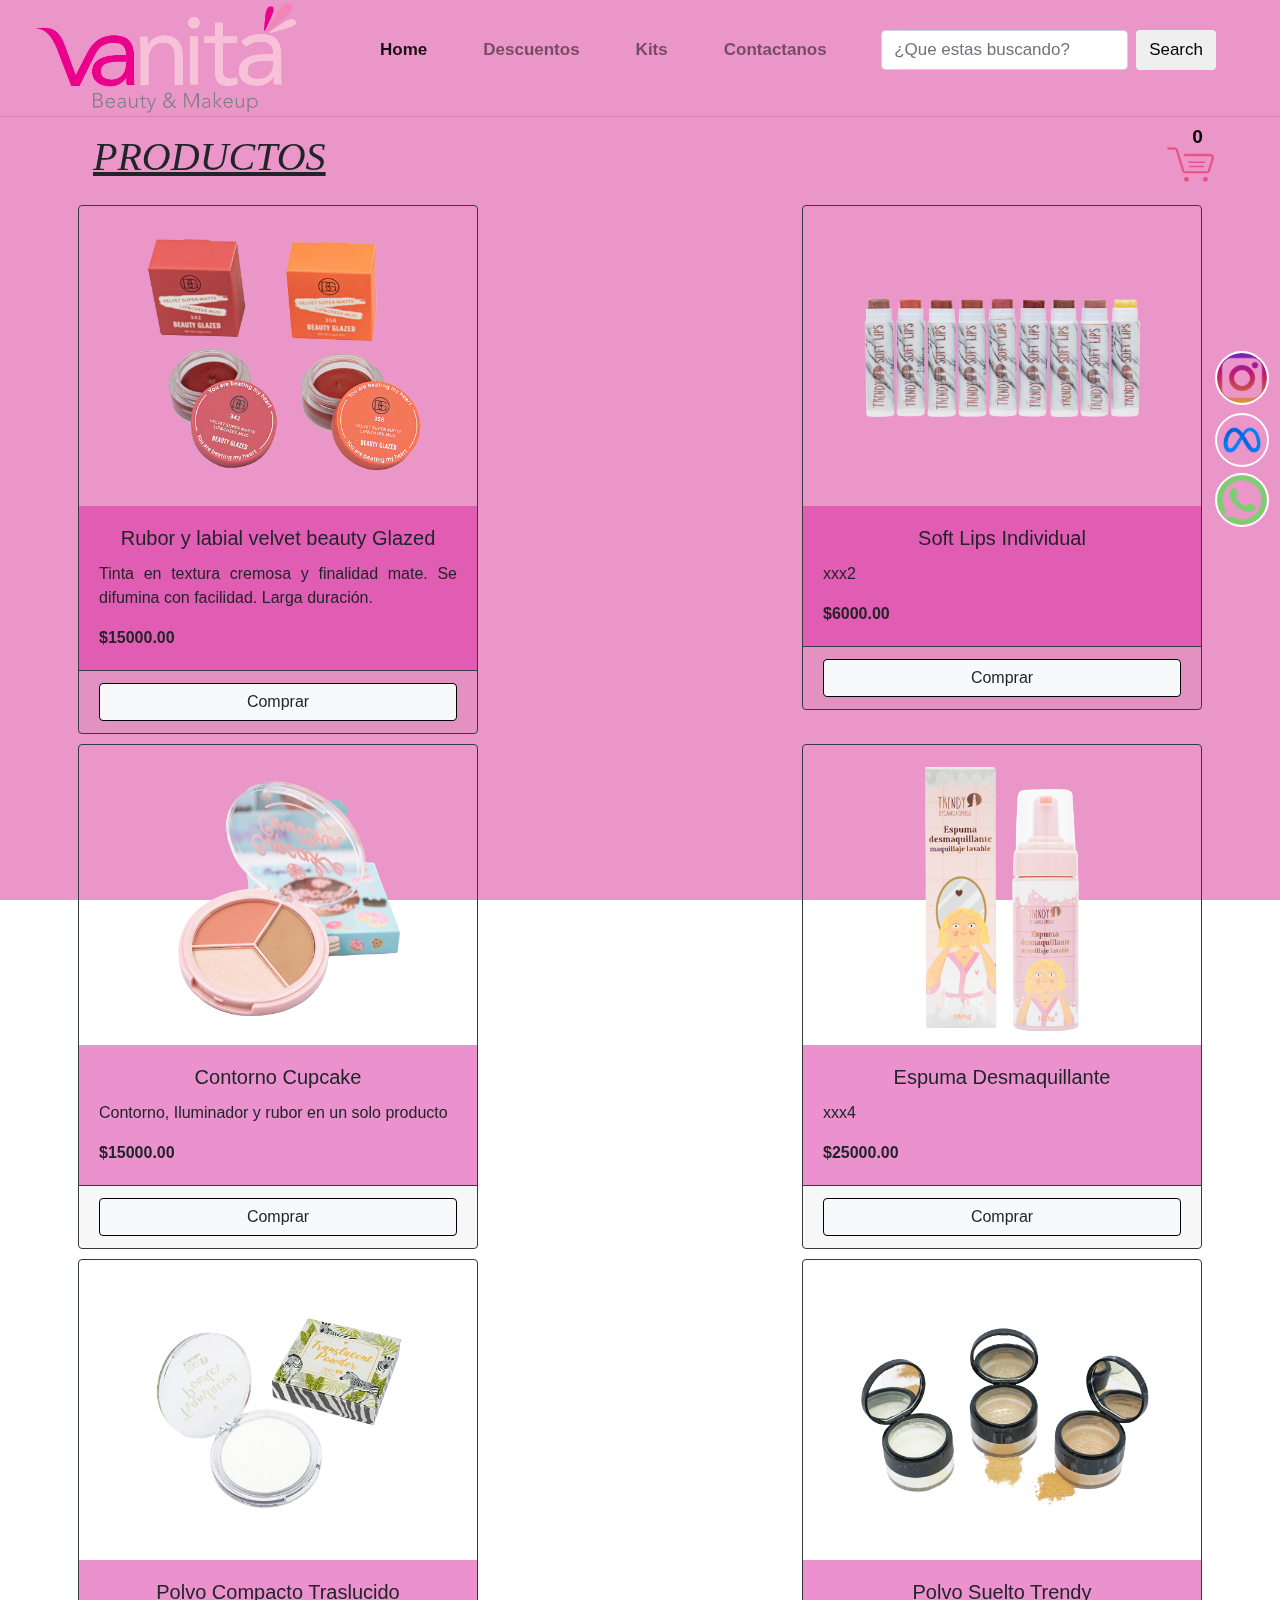
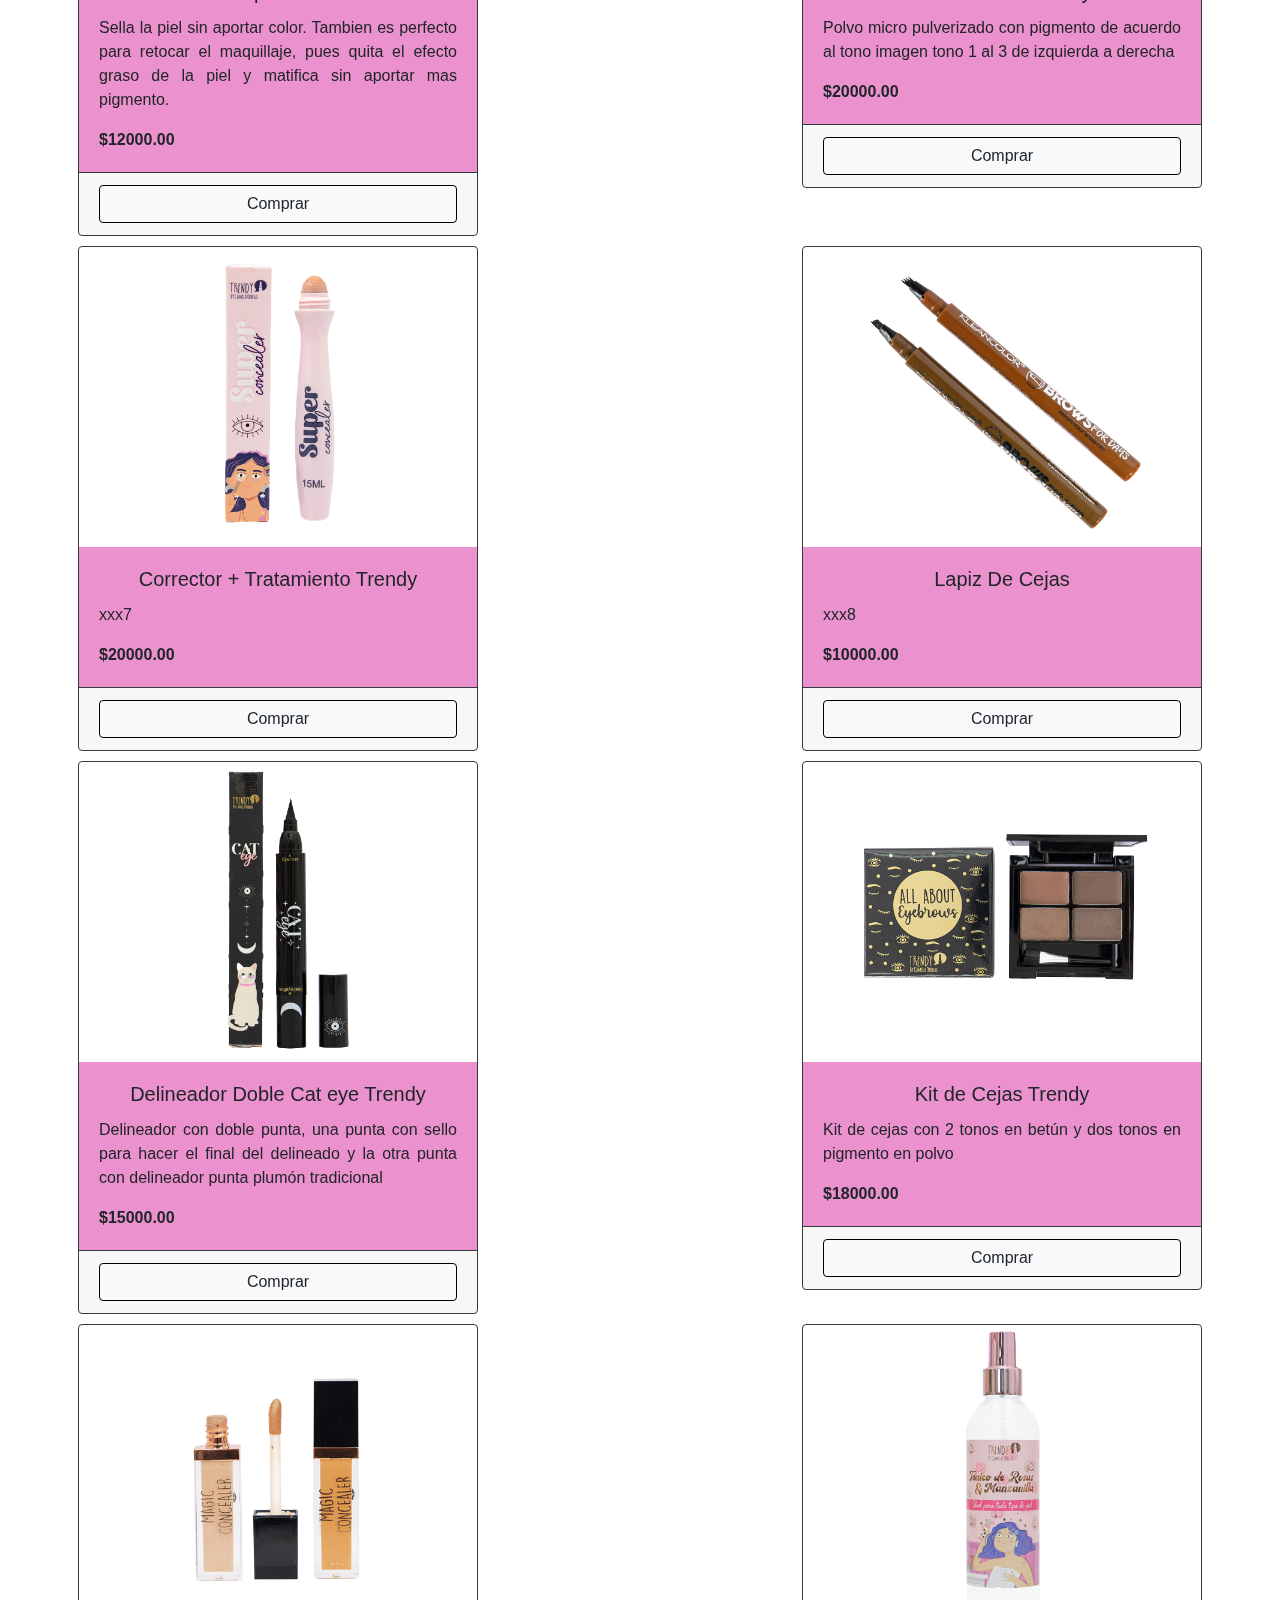
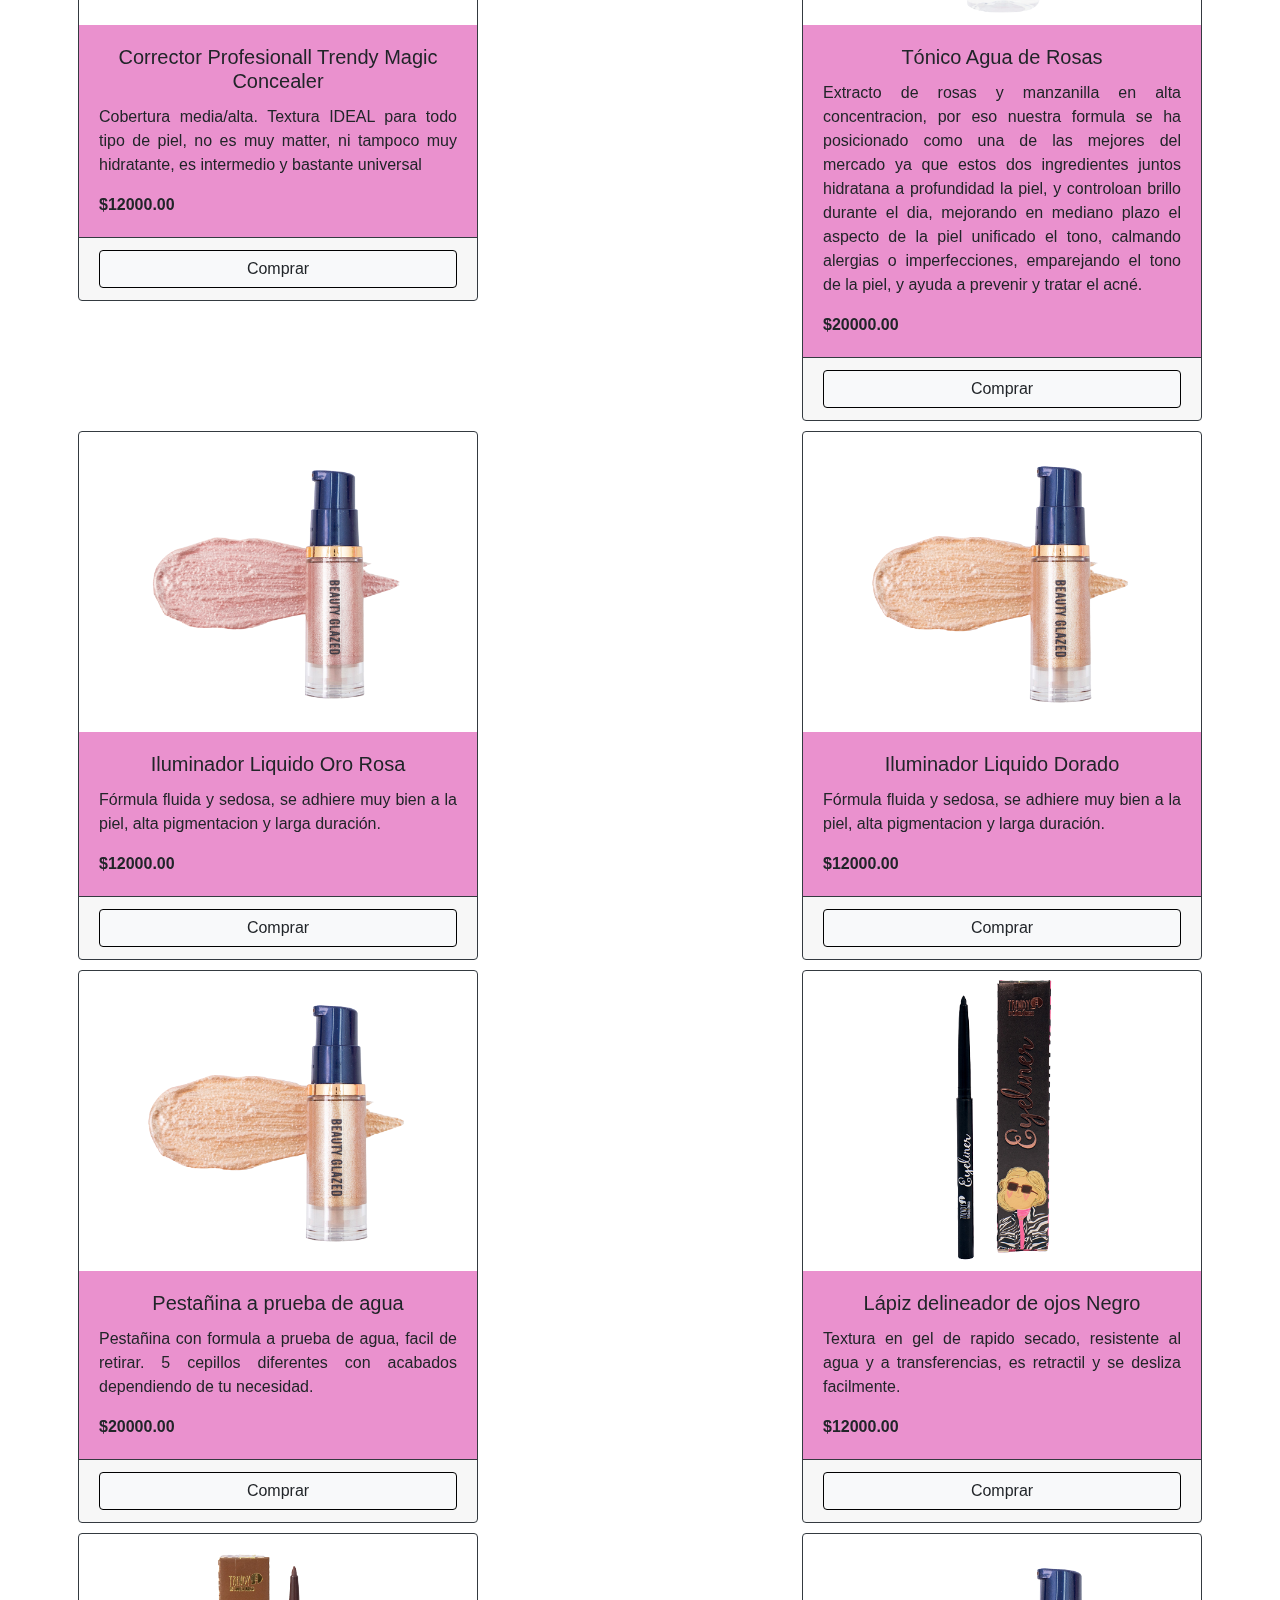
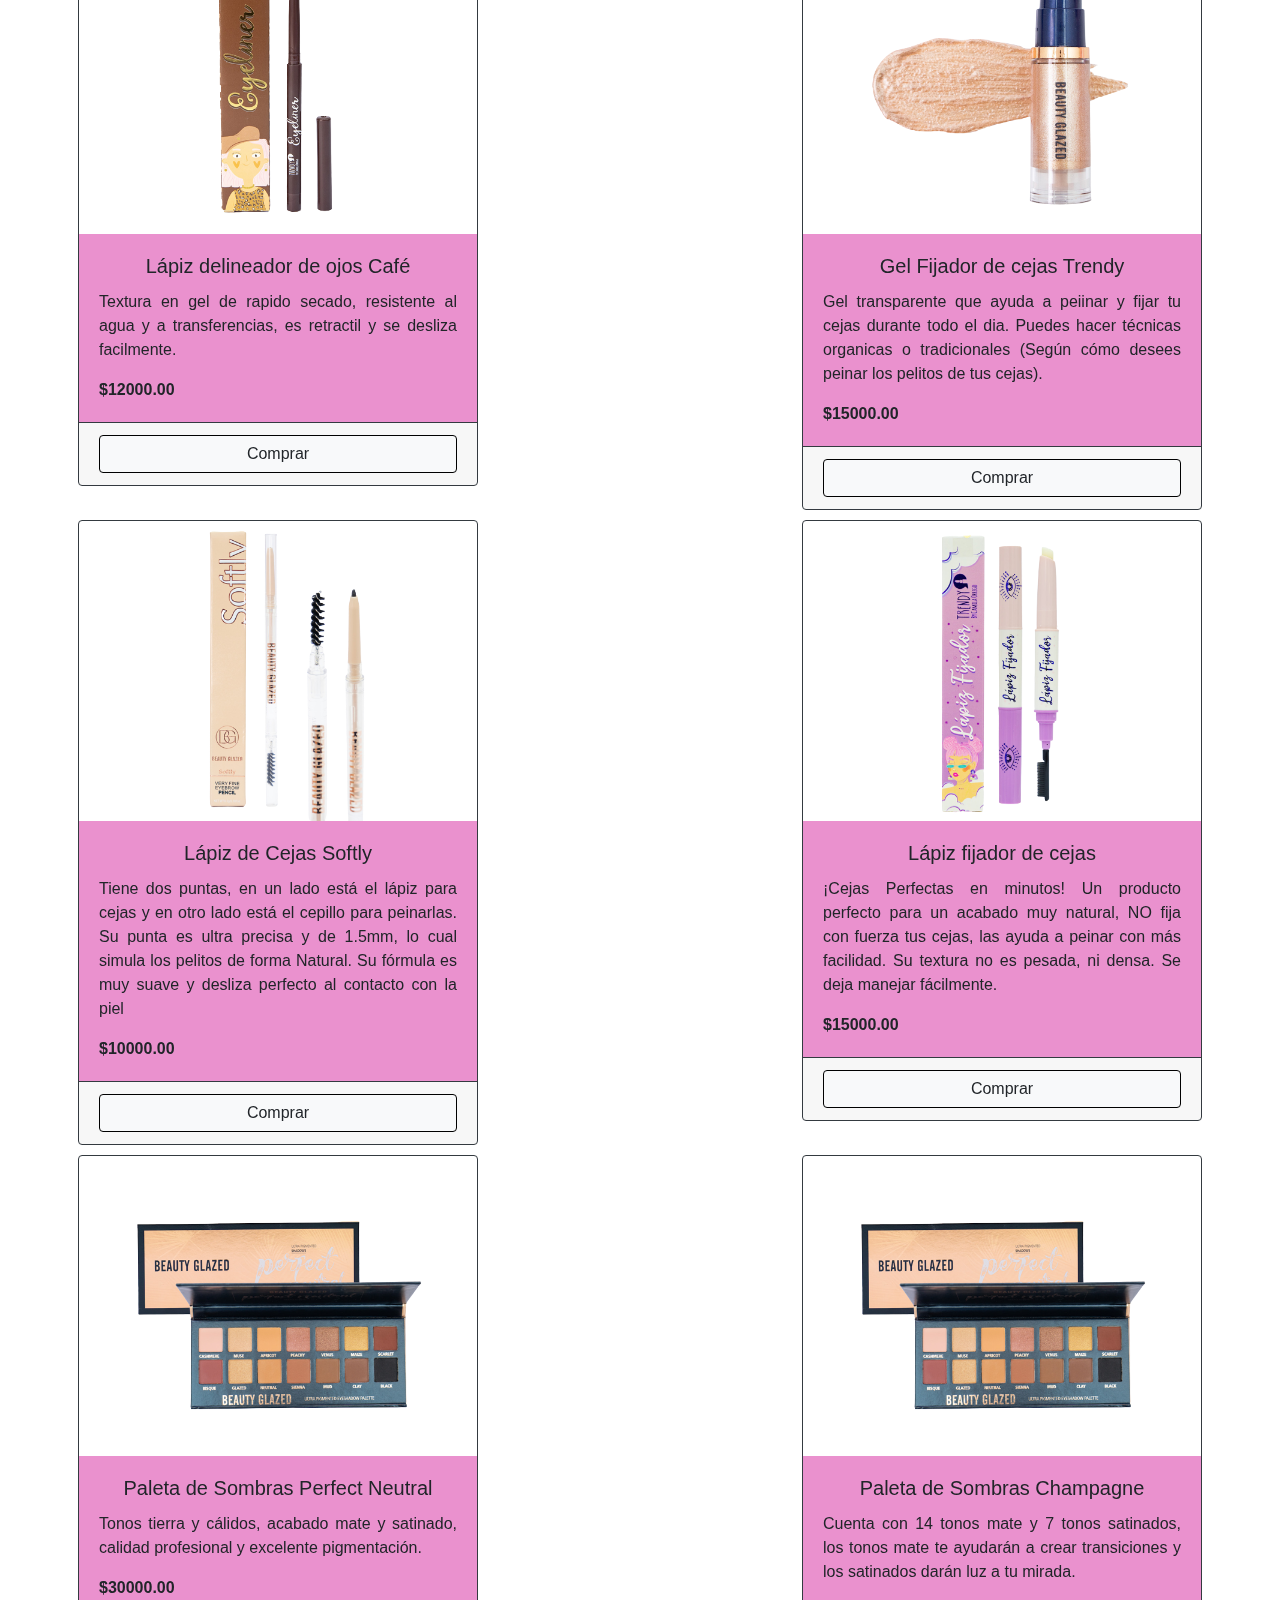
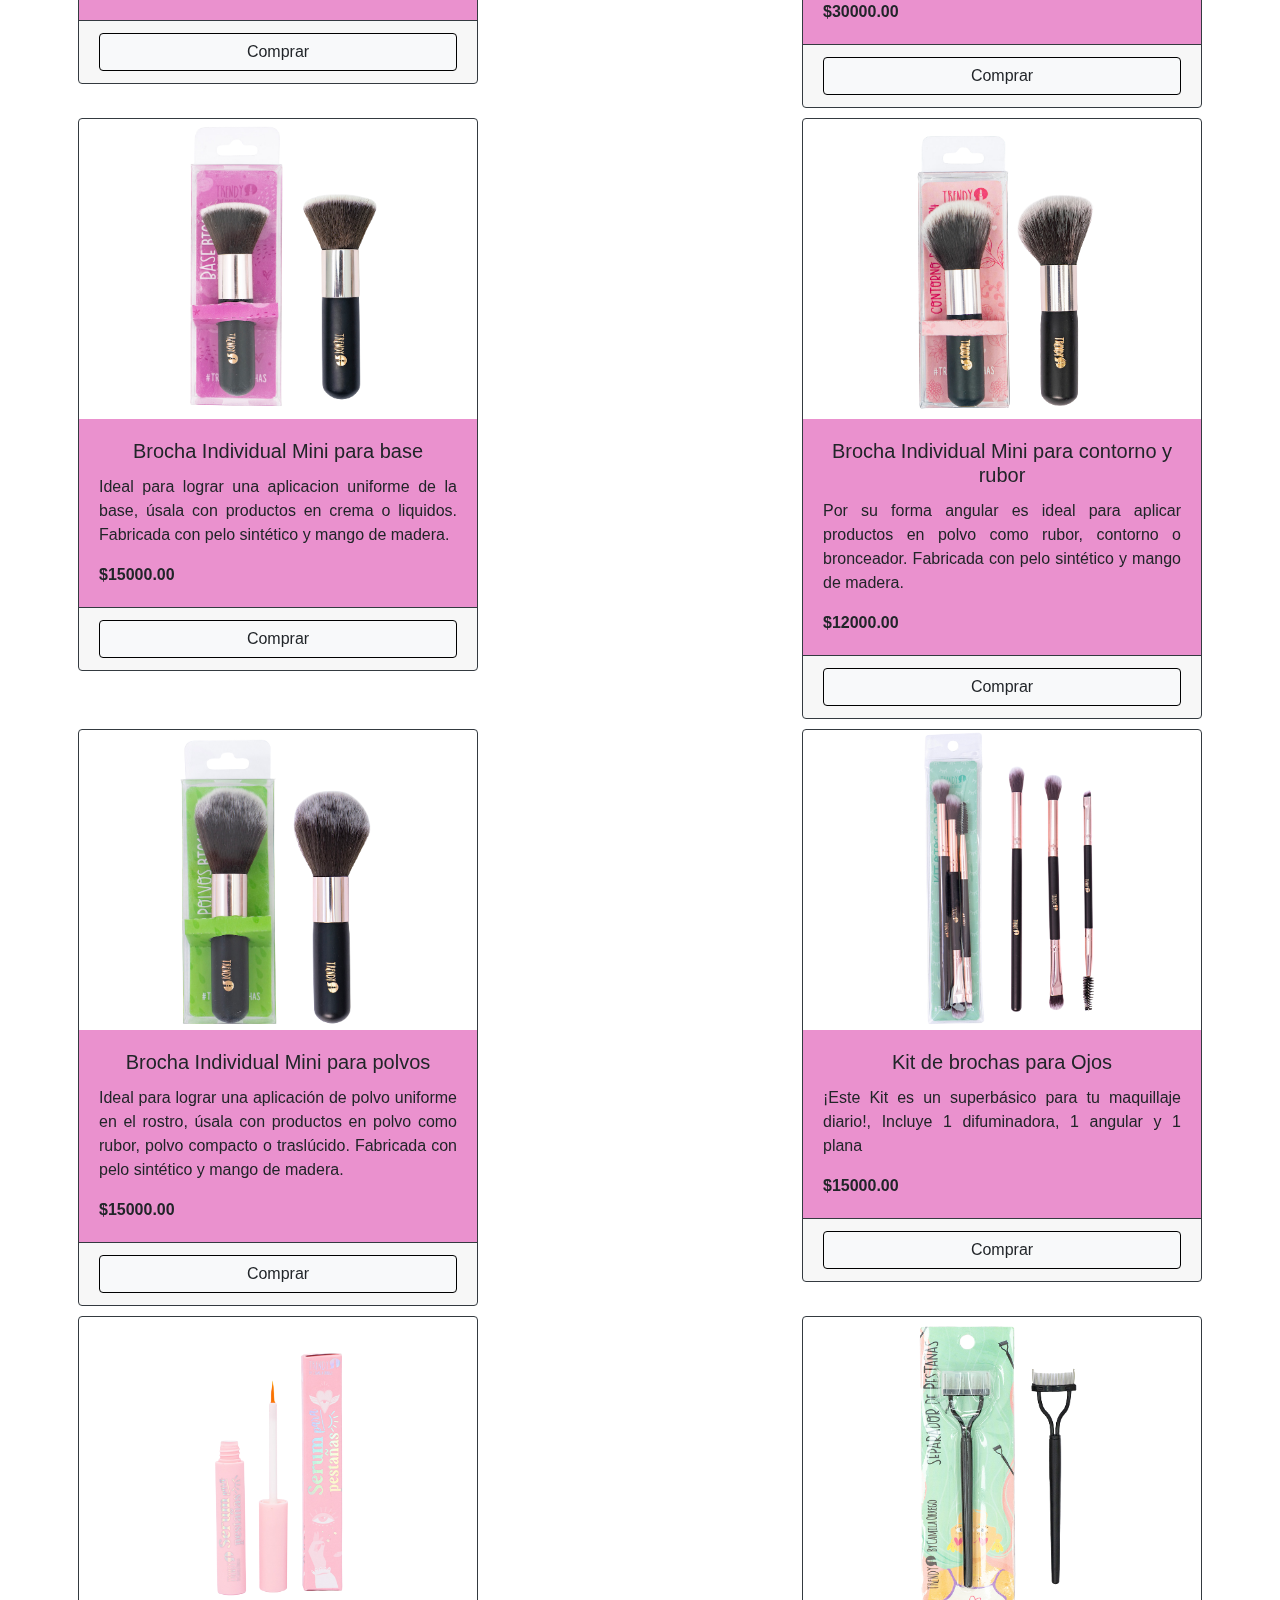
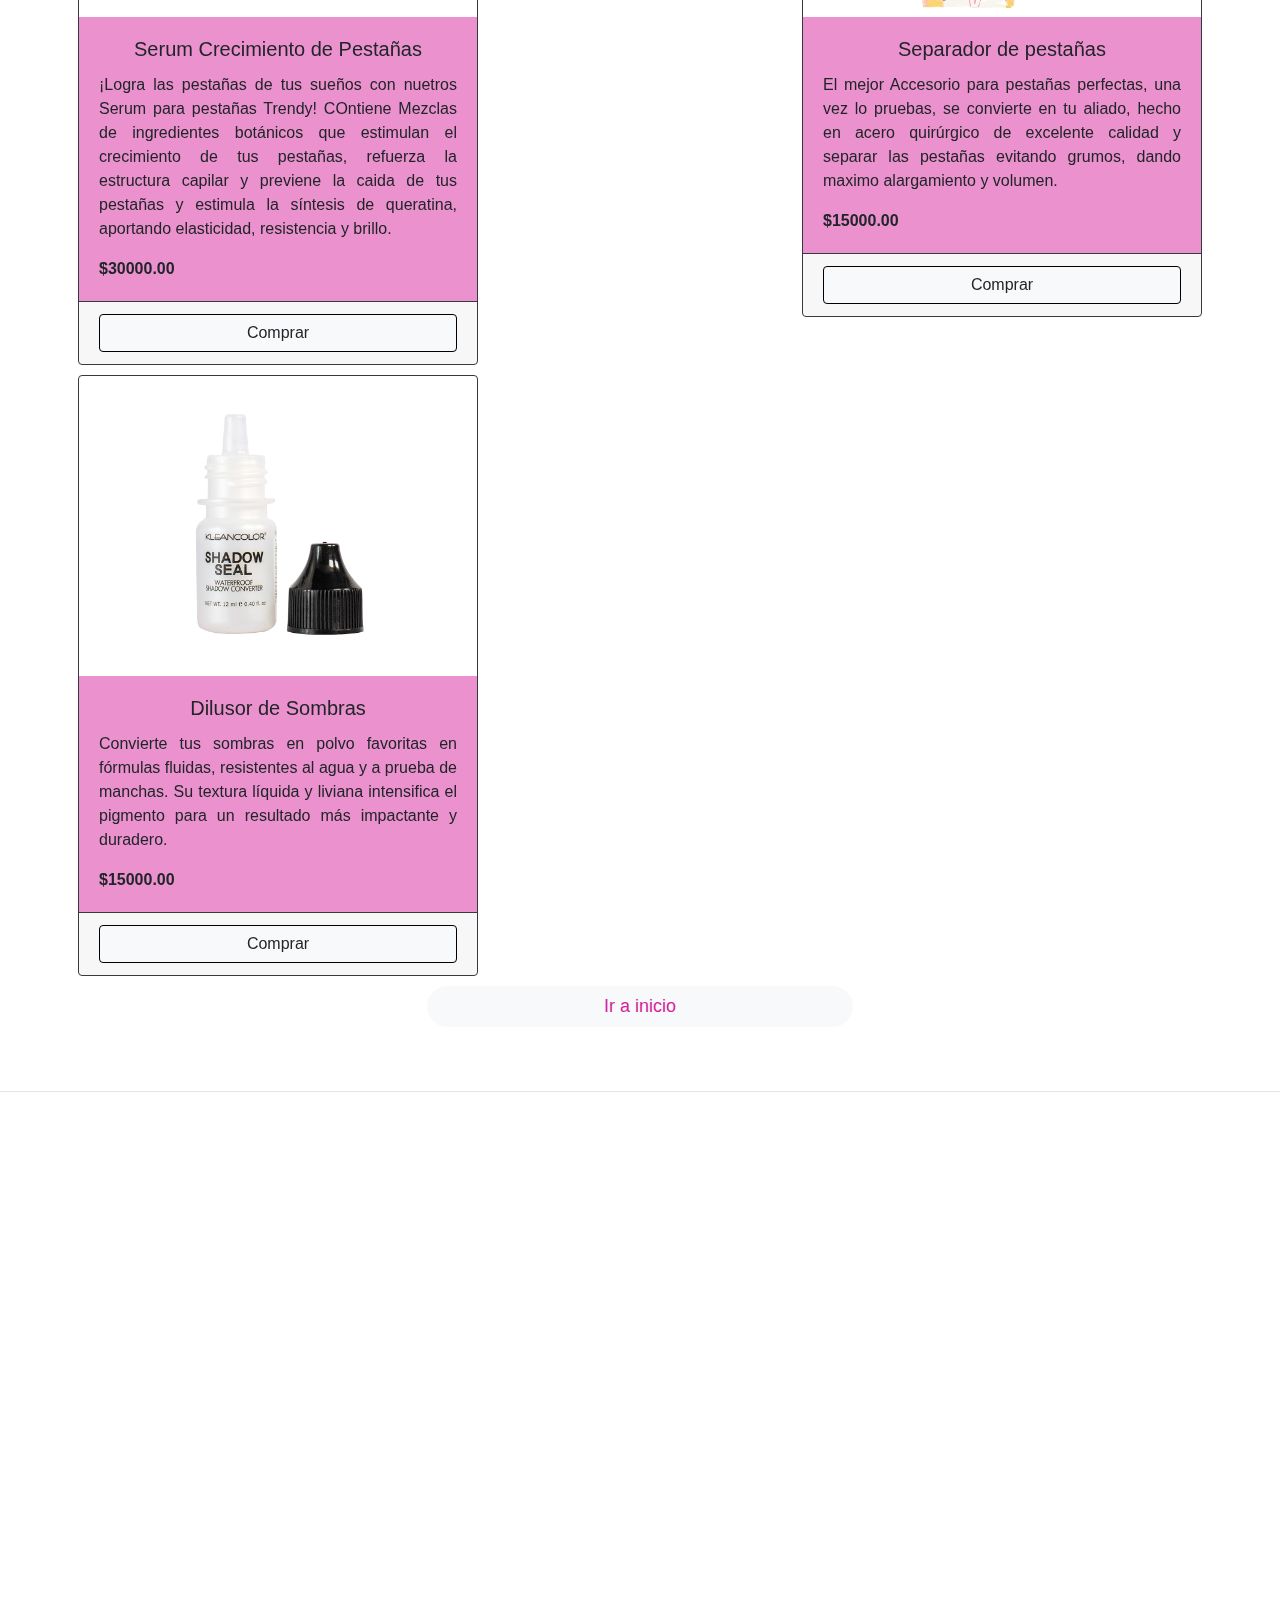
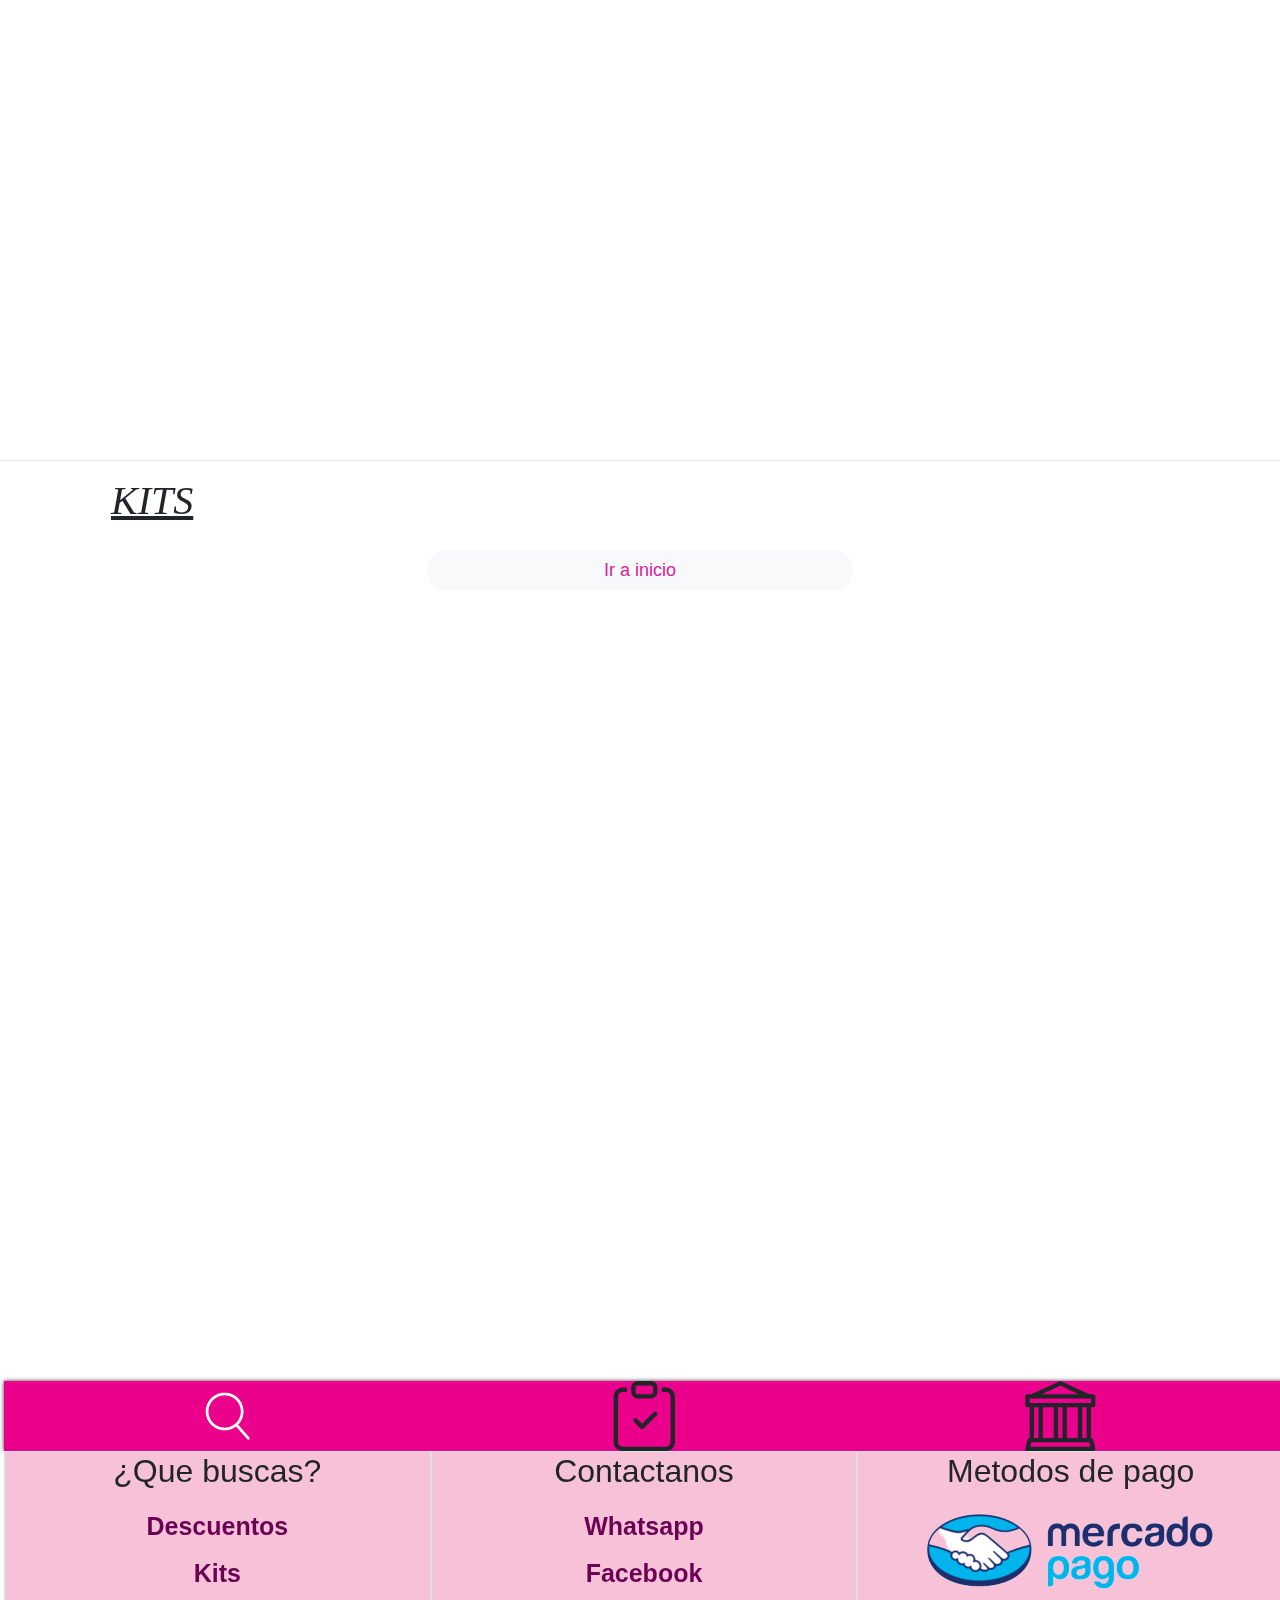
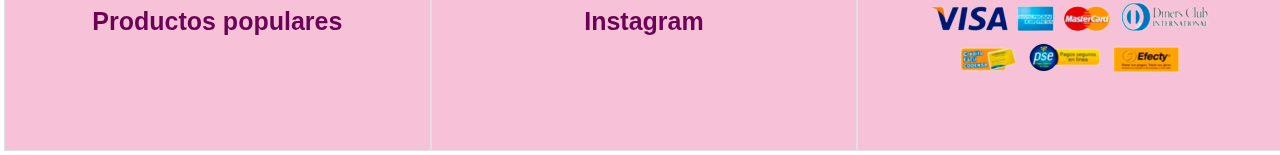
==== commit ec7400f9: "modal ggreat  progress" ====
--- a/productos.html
+++ b/productos.html
@@ -22,14 +22,51 @@
   </head>
   <body>
     <!--START MODAL-->
-
-    <div id="myModal" class="modal fade bd-example-modal-lg"  tabindex="-1" role="dialog" aria-labelledby="myLargeModalLabel" aria-hidden="true" >
-      <div id="#modalDialog" class="modal-dialog modal-lg">
+    <div
+      class="modal fade"
+      id="exampleModalCenter"
+      tabindex="-1"
+      role="dialog"
+      aria-labelledby="exampleModalCenterTitle"
+      aria-hidden="true"
+    >
+      <div class="modal-dialog modal-dialog-centered" role="document">
+        <div id="myModal" class="modal-content">
+          <div class="modal-header">
+            <h5 class="modal-title" id="exampleModalLongTitle">
+              <i>Carrito de compras</i>
+            </h5>
+            <button
+              type="button"
+              class="close"
+              data-dismiss="modal"
+              aria-label="Close"
+            >
+              <span aria-hidden="true">&times;</span>
+            </button>
+          </div>
+          <div id="modalContent" class="modal-body"></div>
+          <div class="modal-footer">
+            <button id="buyButton" class="col-4 mx-auto boton-agregar">Comprar</button>
+            <p class="col-8 my-auto mx-auto text-center precioProducto">
+              <strong>Precio Total: $<span id="precioTotal">0</span></strong>
+            </p>
+          </div>
+
+          <div class="row">
+            <button id="vaciar-carrito" class="col-5 mx-auto boton-agregar">
+              Vaciar Carrito
+            </button>
+          </div>
+        </div>
+      </div>
+    </div>
+
+    <!-- <div id="myModal"  class="modal fade bd-example-modal-lg" aria-labelledby="myLargeModalLabel"  tabindex="-1"   role="dialog" aria-hidden="true" >
+      <div id="#modalDialog" class="modal-dialog"  role="document" >
         <div class="row mb-2">
         <h2 class="col-11"><i>Carrito de compras</i></h2>
-        <span id="cerrarCarrito" type="button" class="col-1" data-dismiss="modal" aria-label="close">
-          <img id="shopping-car-close" src="img/cerrar-40.png"/>
-        </span>
+        <button type="button" class="col-1" data-dismiss="modal" aria-label="close">X</button>
         </div>
         <hr>
         <div id="modalContent" class="modal-content">
@@ -38,21 +75,14 @@
         </div>
         <hr>
         <div class="row">
-        <button class="col-2 mx-auto boton-agregar">Comprar</button>  
-        <p class="col-4 my-auto mx-auto text-center precioProducto">
-          <strong>Precio Total: $<span id="precioTotal">0</span></strong>
-        </p>
+        
       </div>
       <hr>
       <div class="row">
-        <button id="vaciar-carrito" class="mx-auto boton-agregar">Vaciar Carrito</button>
+        >
       </div> 
       </div>
-      
-    </div>
-    
-
-    
+    </div> -->
 
     <!--END MODAL-->
     <!--BACKGROUND ANIMATION-->
@@ -149,7 +179,7 @@
           <button
             type="button"
             data-toggle="modal"
-            data-target=".bd-example-modal-lg"
+            data-target="#exampleModalCenter"
             class="col-1 border-none d-flex flex-column justify-content-center align-items-center"
             id="shopping-car-button"
           >
@@ -296,6 +326,10 @@
       integrity="sha384-JZR6Spejh4U02d8jOt6vLEHfe/JQGiRRSQQxSfFWpi1MquVdAyjUar5+76PVCmYl"
       crossorigin="anonymous"
     ></script>
-    <script src="https://cdn.jsdelivr.net/npm/bootstrap@5.0.2/dist/js/bootstrap.bundle.min.js" integrity="sha384-MrcW6ZMFYlzcLA8Nl+NtUVF0sA7MsXsP1UyJoMp4YLEuNSfAP+JcXn/tWtIaxVXM" crossorigin="anonymous"></script>
+    <script
+      src="https://cdn.jsdelivr.net/npm/bootstrap@5.0.2/dist/js/bootstrap.bundle.min.js"
+      integrity="sha384-MrcW6ZMFYlzcLA8Nl+NtUVF0sA7MsXsP1UyJoMp4YLEuNSfAP+JcXn/tWtIaxVXM"
+      crossorigin="anonymous"
+    ></script>
   </body>
 </html>
--- a/styles.css
+++ b/styles.css
@@ -253,18 +253,18 @@
   border-top: 2px solid black;  
 }
 
-#return-top, #return-top2, #products-return, #discount-return ,#kits-return, #buttonInCar, #vaciar-carrito{
+#return-top, #return-top2, #products-return, #discount-return ,#kits-return, #buttonInCar, #vaciar-carrito, #buyButton{
   border-radius: 20px !important;
 } 
-#return-top, #return-top2, #products-return, #discount-return, #kits-return, #buttonInCar, #vaciar-carrito{
+#return-top, #return-top2, #products-return, #discount-return, #kits-return, #buttonInCar, #vaciar-carrito, #buyButton{
   color:#d6249e;
-  font-size: 25px;
-}
-
-#return-top:hover, #return-top2:hover, #products-return:hover, #discount-return:hover, #kits-return:hover, #buttonInCar:hover, #vaciar-carrito:hover{
+  font-size: 18px;
+}
+
+#return-top:hover, #return-top2:hover, #products-return:hover, #discount-return:hover, #kits-return:hover, #buttonInCar:hover, #vaciar-carrito:hover, #buyButton:hover{
   background-color:#a40060 ;
   color: white;
-  border: 1px solid #a40060;
+  border: 2px solid #a40060;
   cursor: pointer;
 }
 
--- a/stylesjsmanipulation.css
+++ b/stylesjsmanipulation.css
@@ -95,17 +95,25 @@
 /*START MODAL*/
 
 .modal-dialog{
+    
+    border-radius: 20px;
+    max-width: 1200px !important;
+    max-height: fit-content;
+    padding: 20px;
+   
+}
+#myModal{
     background-color: rgb(214,36,158, 1);
     border-radius: 20px;
-    max-width: 1200px !important;
+    max-width: 1200px !important ;
     padding: 20px;
-    z-index: 4;
+   
 }
 #modalContent{
     background-color: transparent;
     border: none;
+}
 
-}
 #shopping-car-close{
    height: 30px; 
    margin-top: 10px;
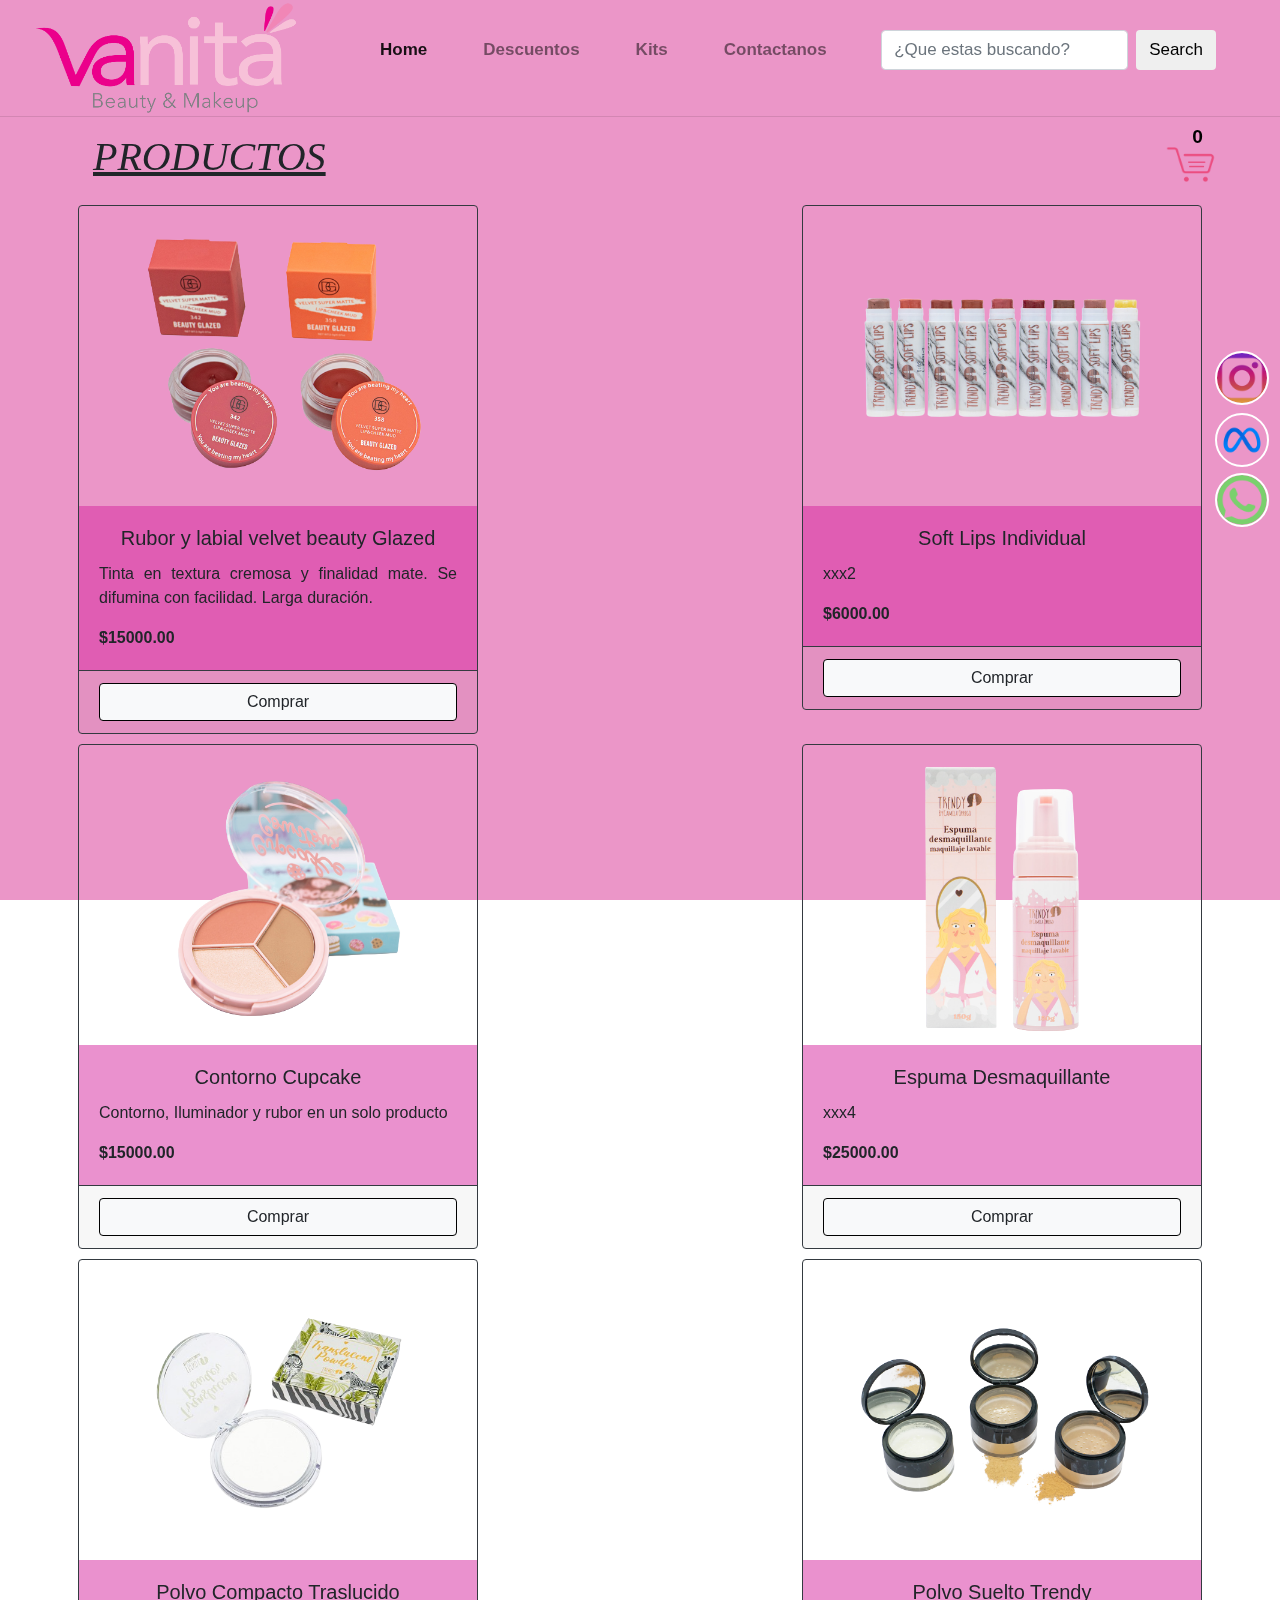
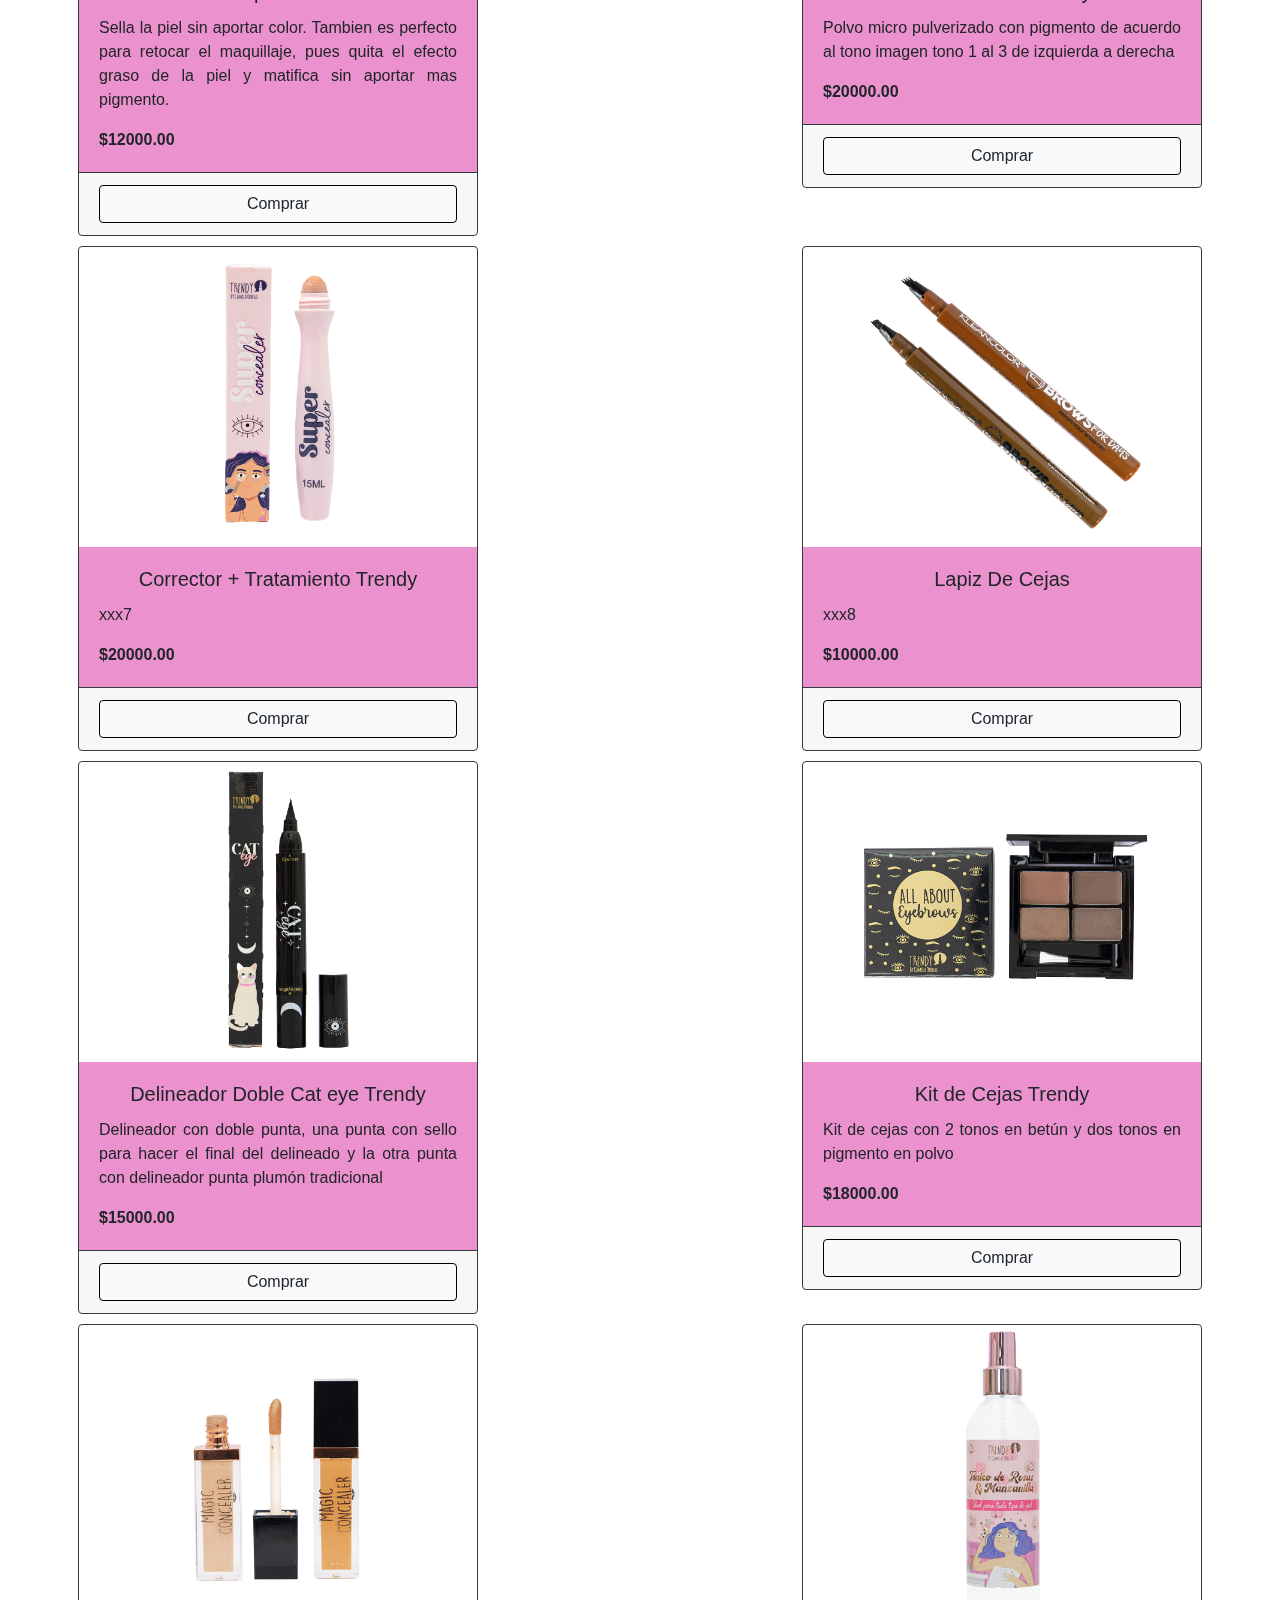
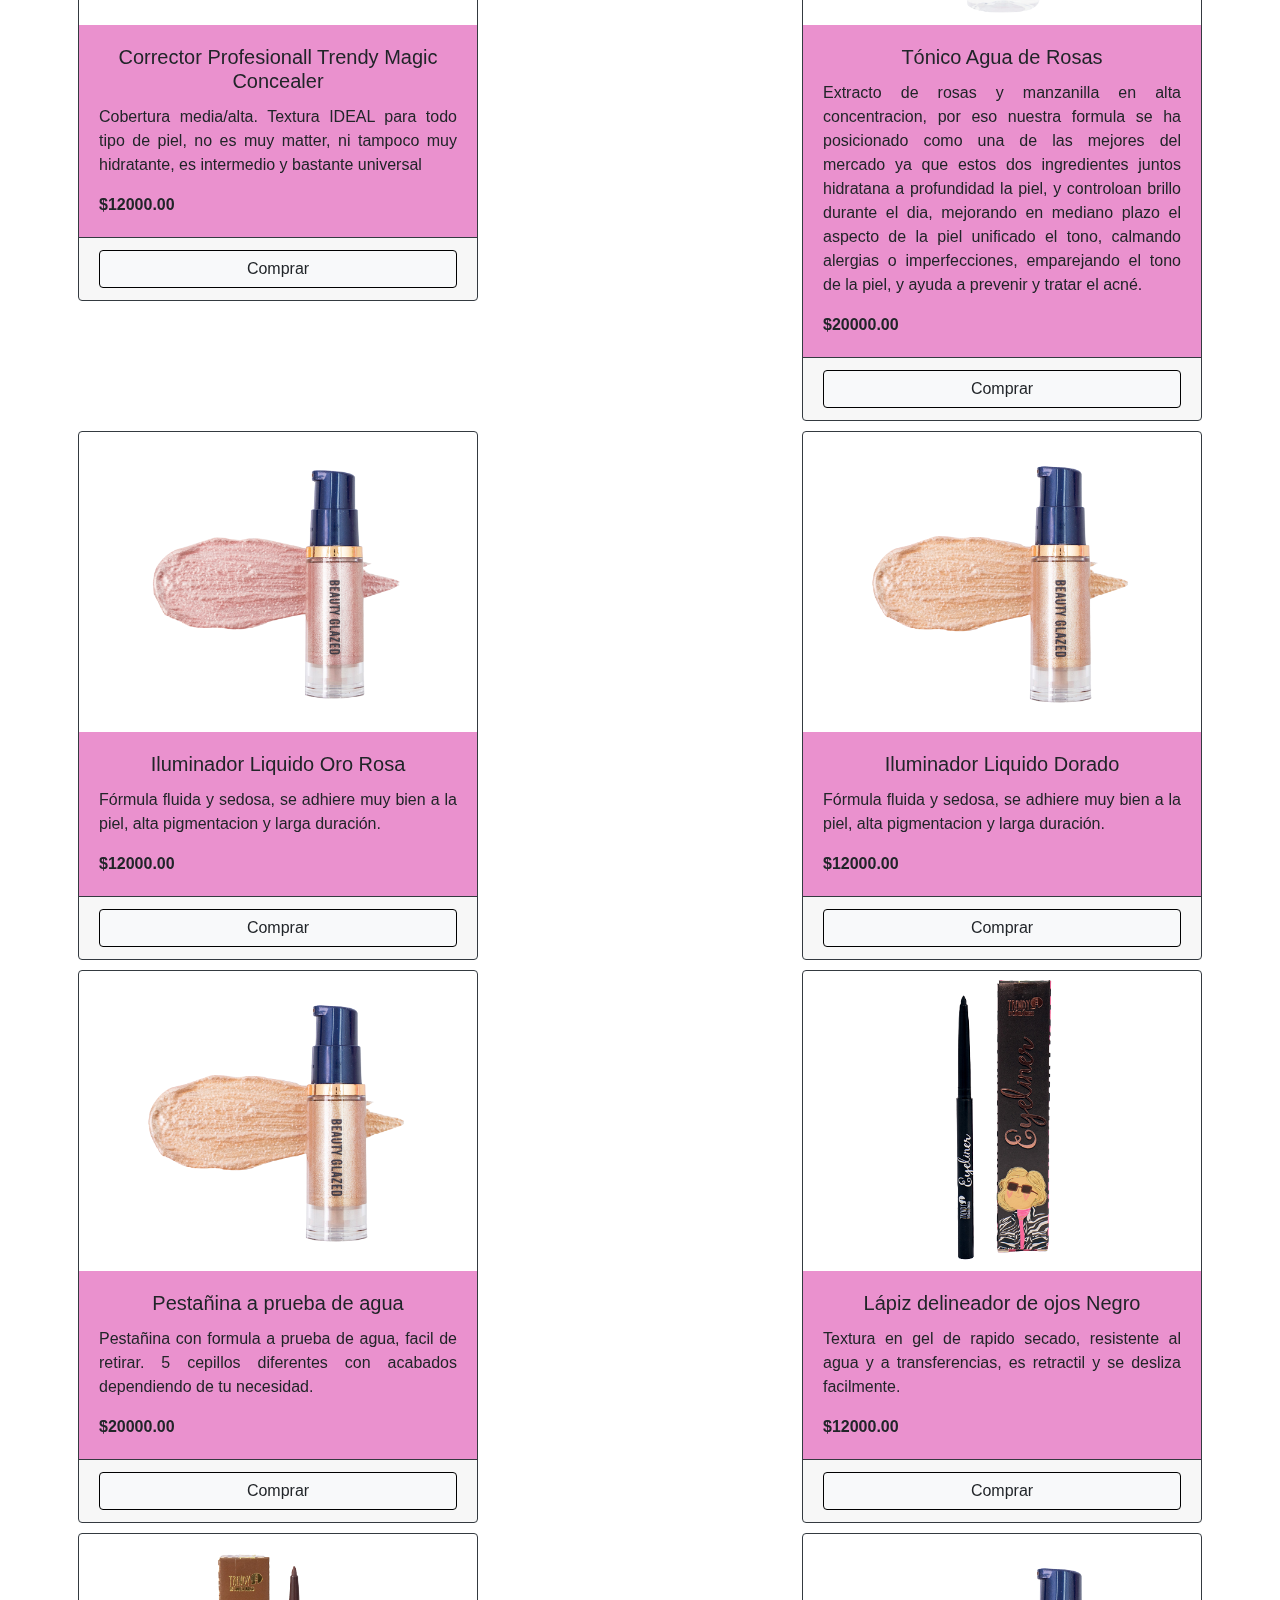
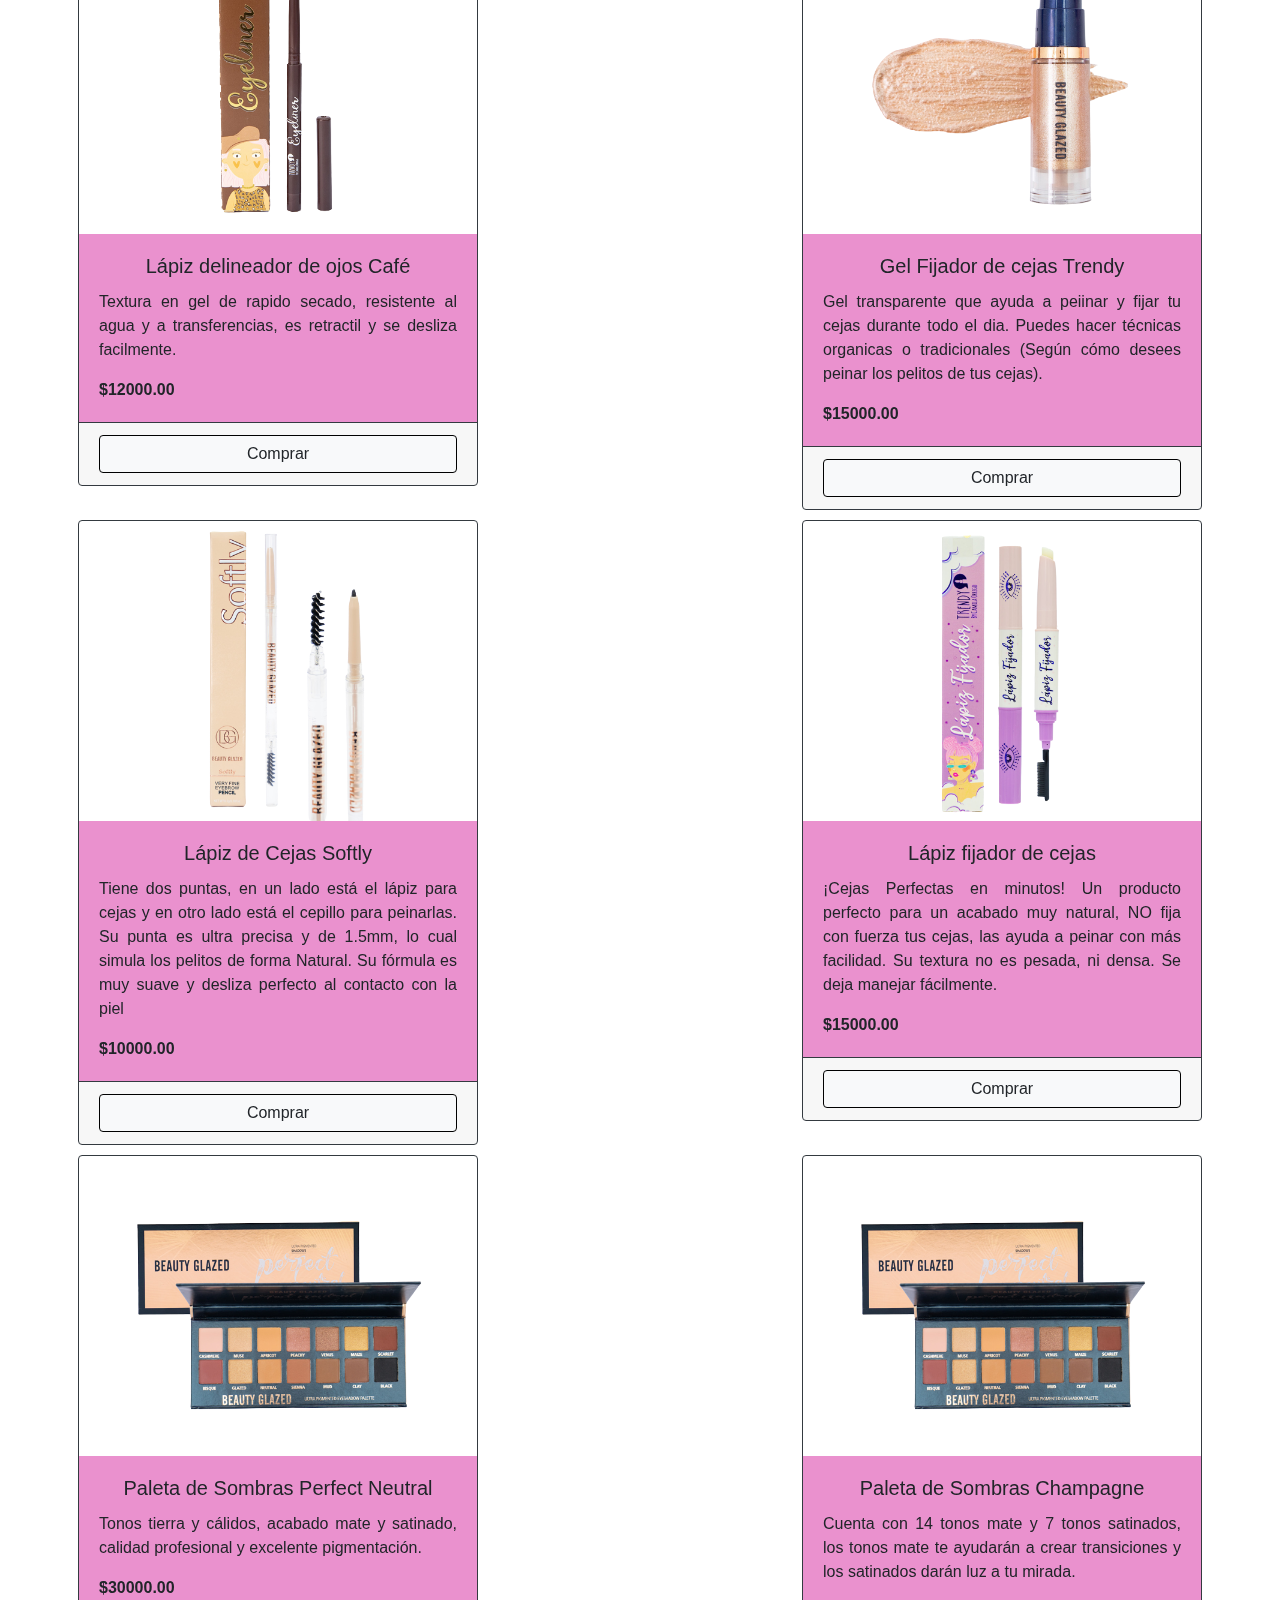
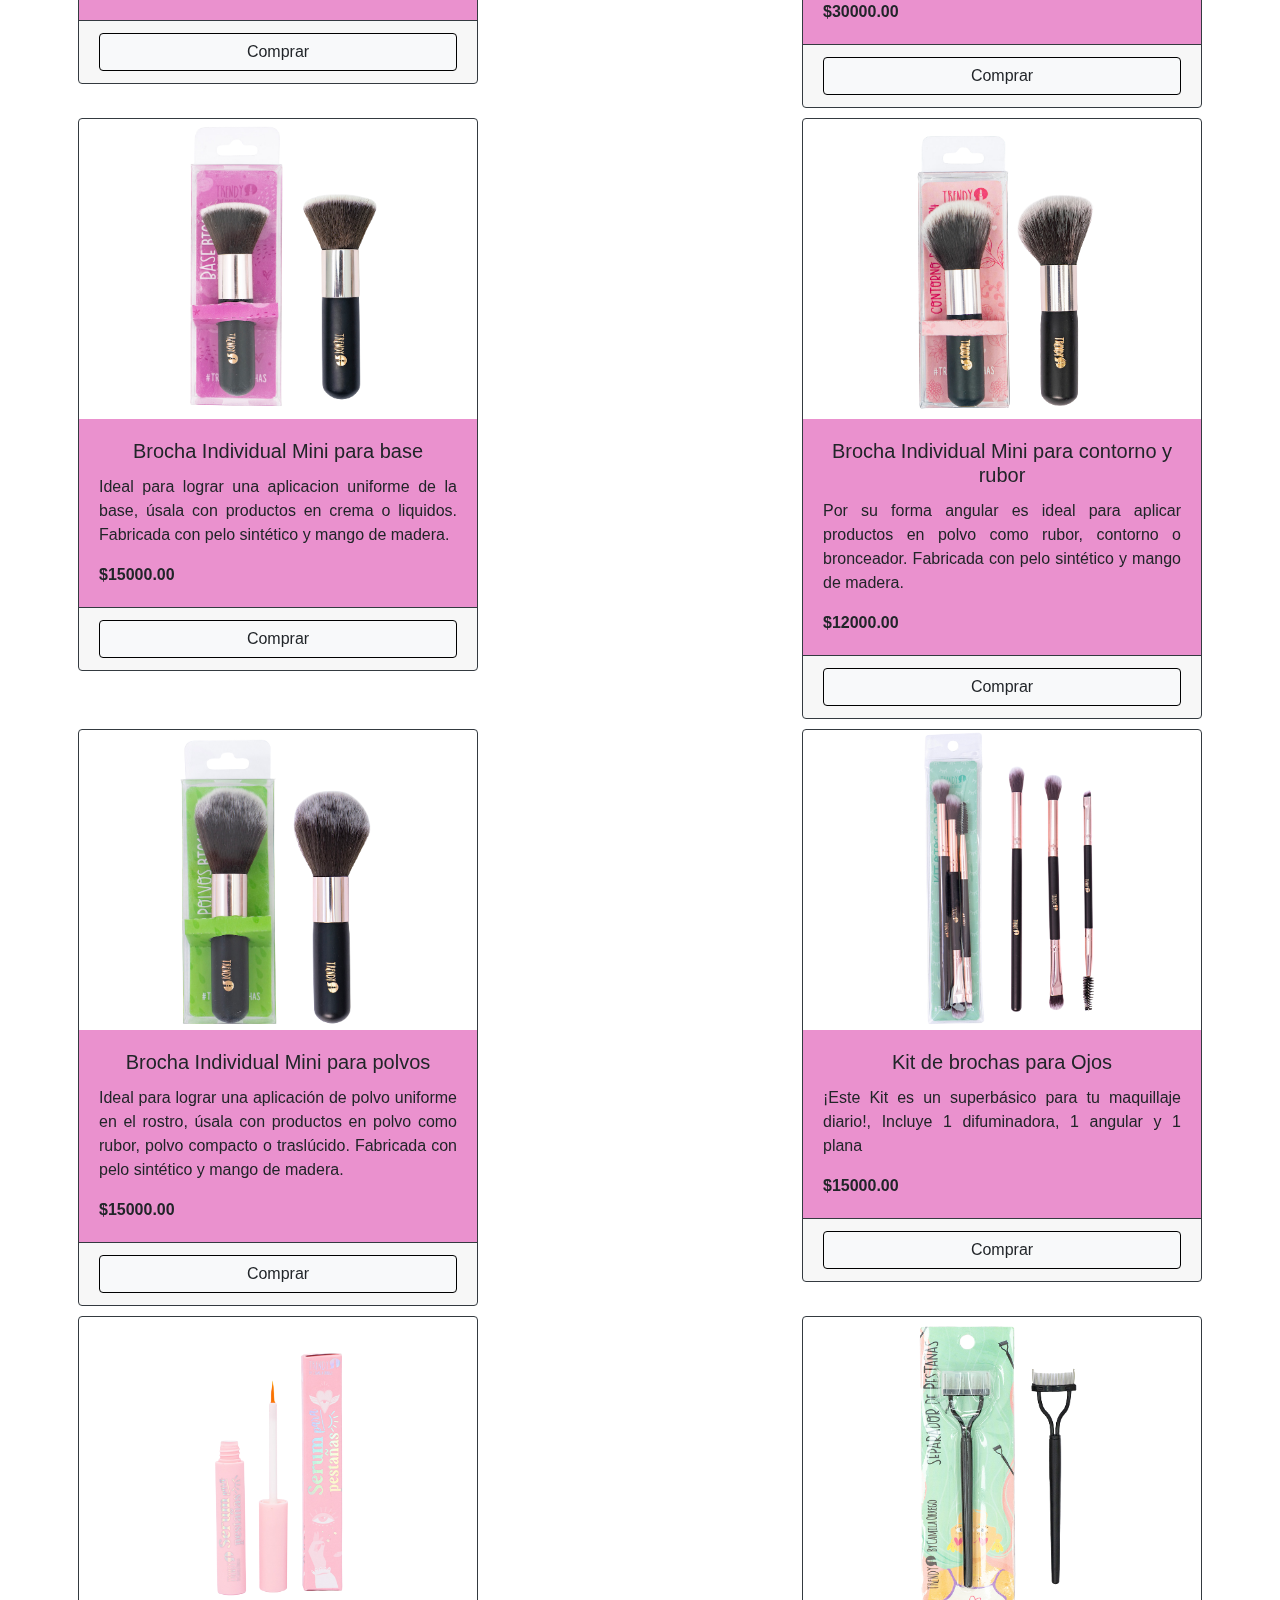
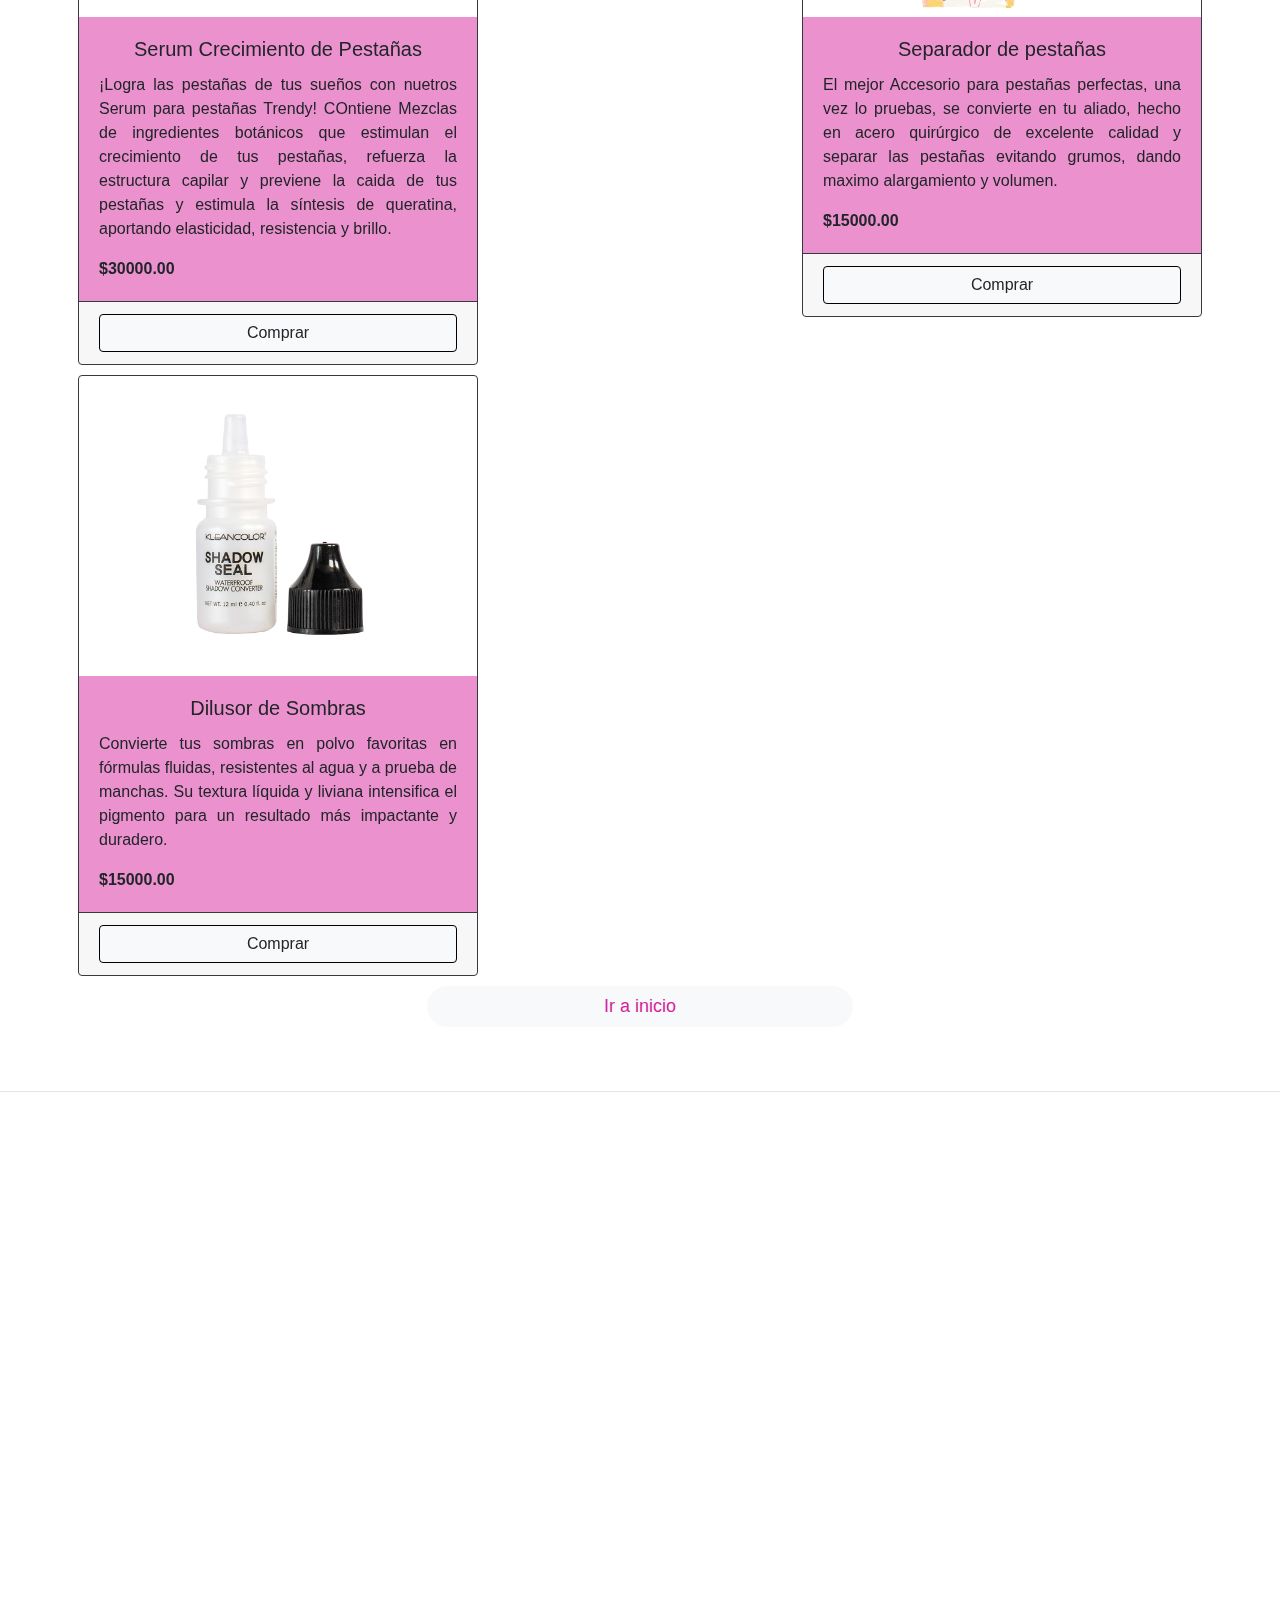
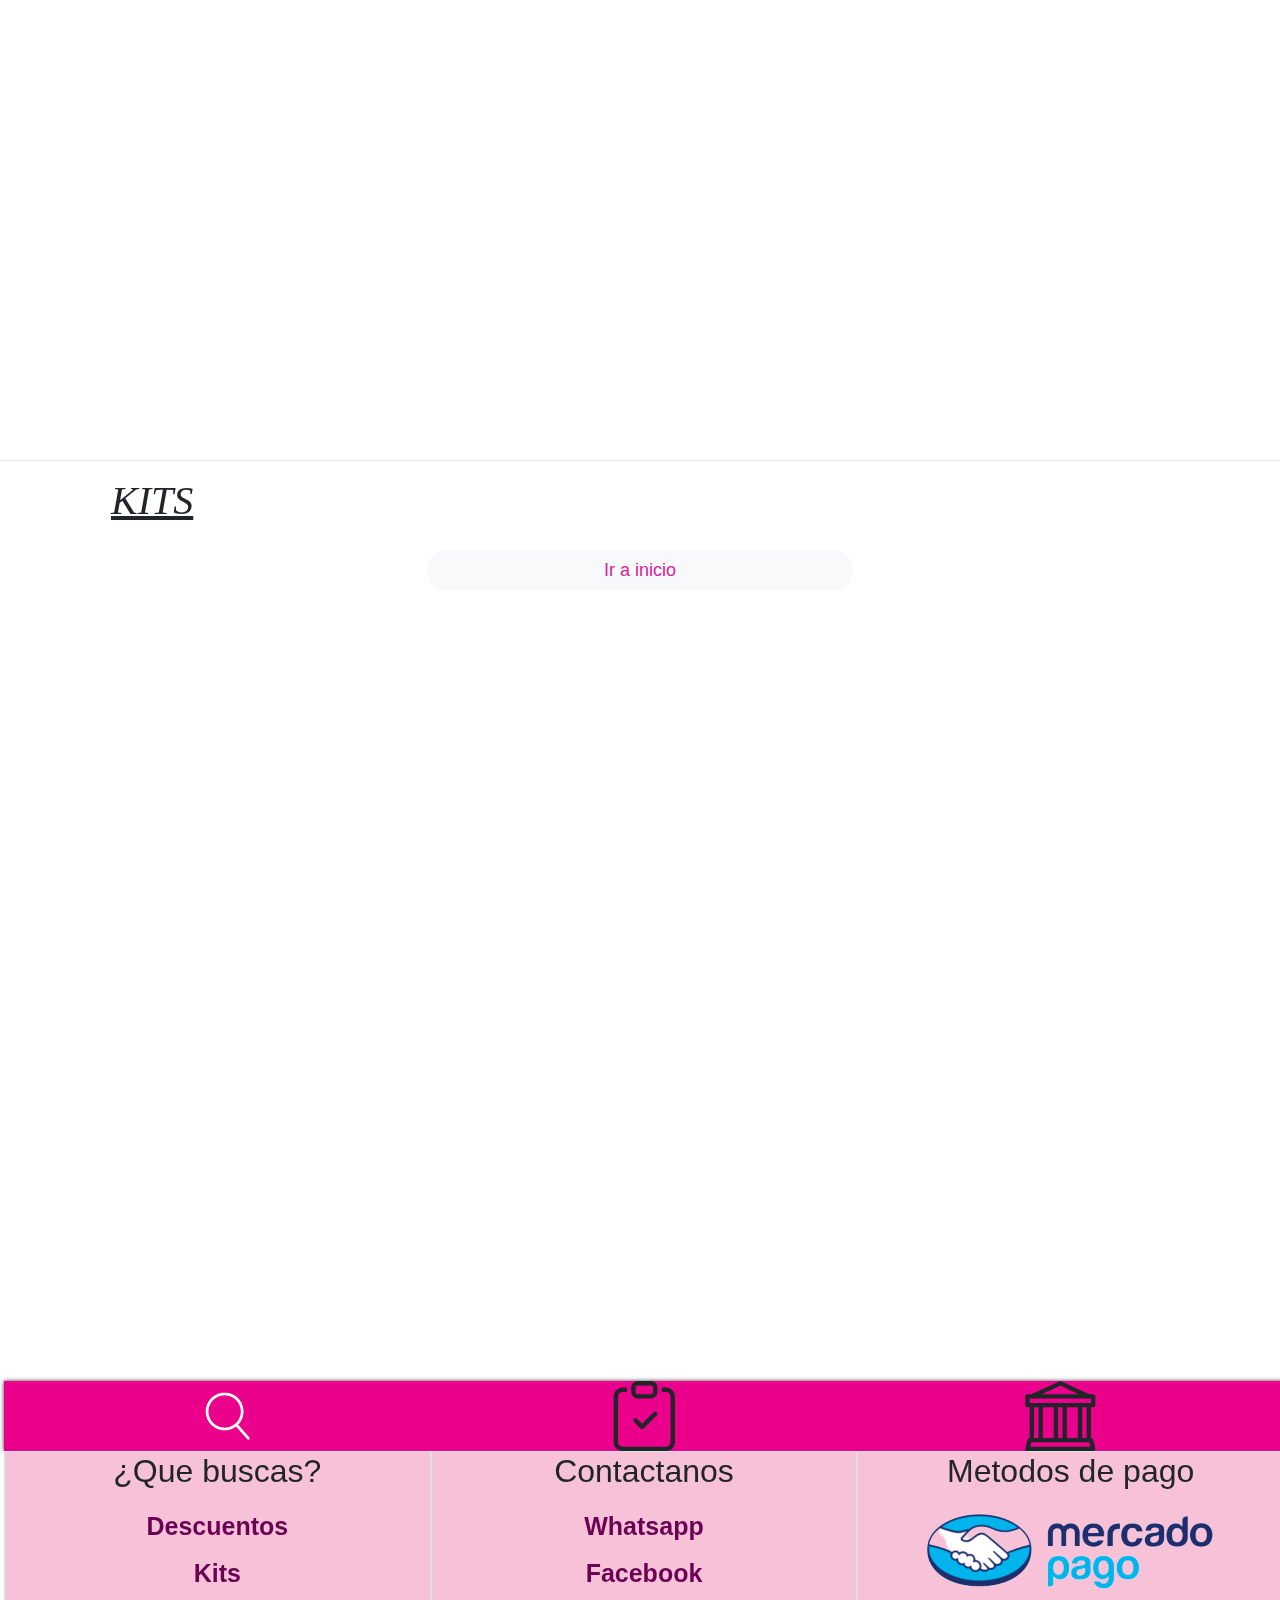
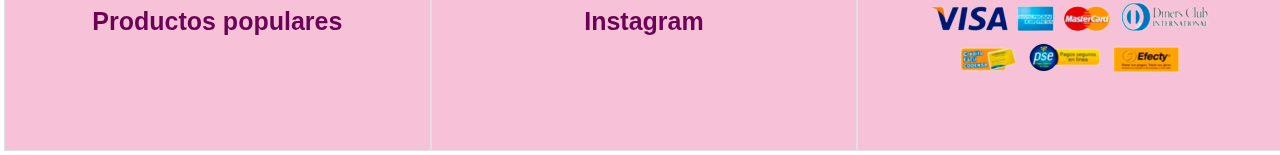
==== commit b5945bb8: "remove from car" ====
--- a/productos.html
+++ b/productos.html
@@ -47,14 +47,14 @@
           </div>
           <div id="modalContent" class="modal-body"></div>
           <div class="modal-footer">
-            <button id="buyButton" class="col-4 mx-auto boton-agregar">Comprar</button>
+            <button id="buyButton" class="col-4 mx-auto mt-3 boton-agregar">Comprar</button>
             <p class="col-8 my-auto mx-auto text-center precioProducto">
               <strong>Precio Total: $<span id="precioTotal">0</span></strong>
             </p>
           </div>
 
           <div class="row">
-            <button id="vaciar-carrito" class="col-5 mx-auto boton-agregar">
+            <button id="vaciar-carrito" class="col-5 mx-auto mt-3 boton-agregar">
               Vaciar Carrito
             </button>
           </div>
--- a/stylesjsmanipulation.css
+++ b/stylesjsmanipulation.css
@@ -133,3 +133,16 @@
 }
 
 /*END MODAL*/
+
+.fade-out{
+    animation: fadeOut 2s;
+    opacity: 0;
+}
+@keyframes fadeOut {
+    0%{
+        opacity: 1;
+    }
+    100%{
+        opacity: 0;
+    }
+}